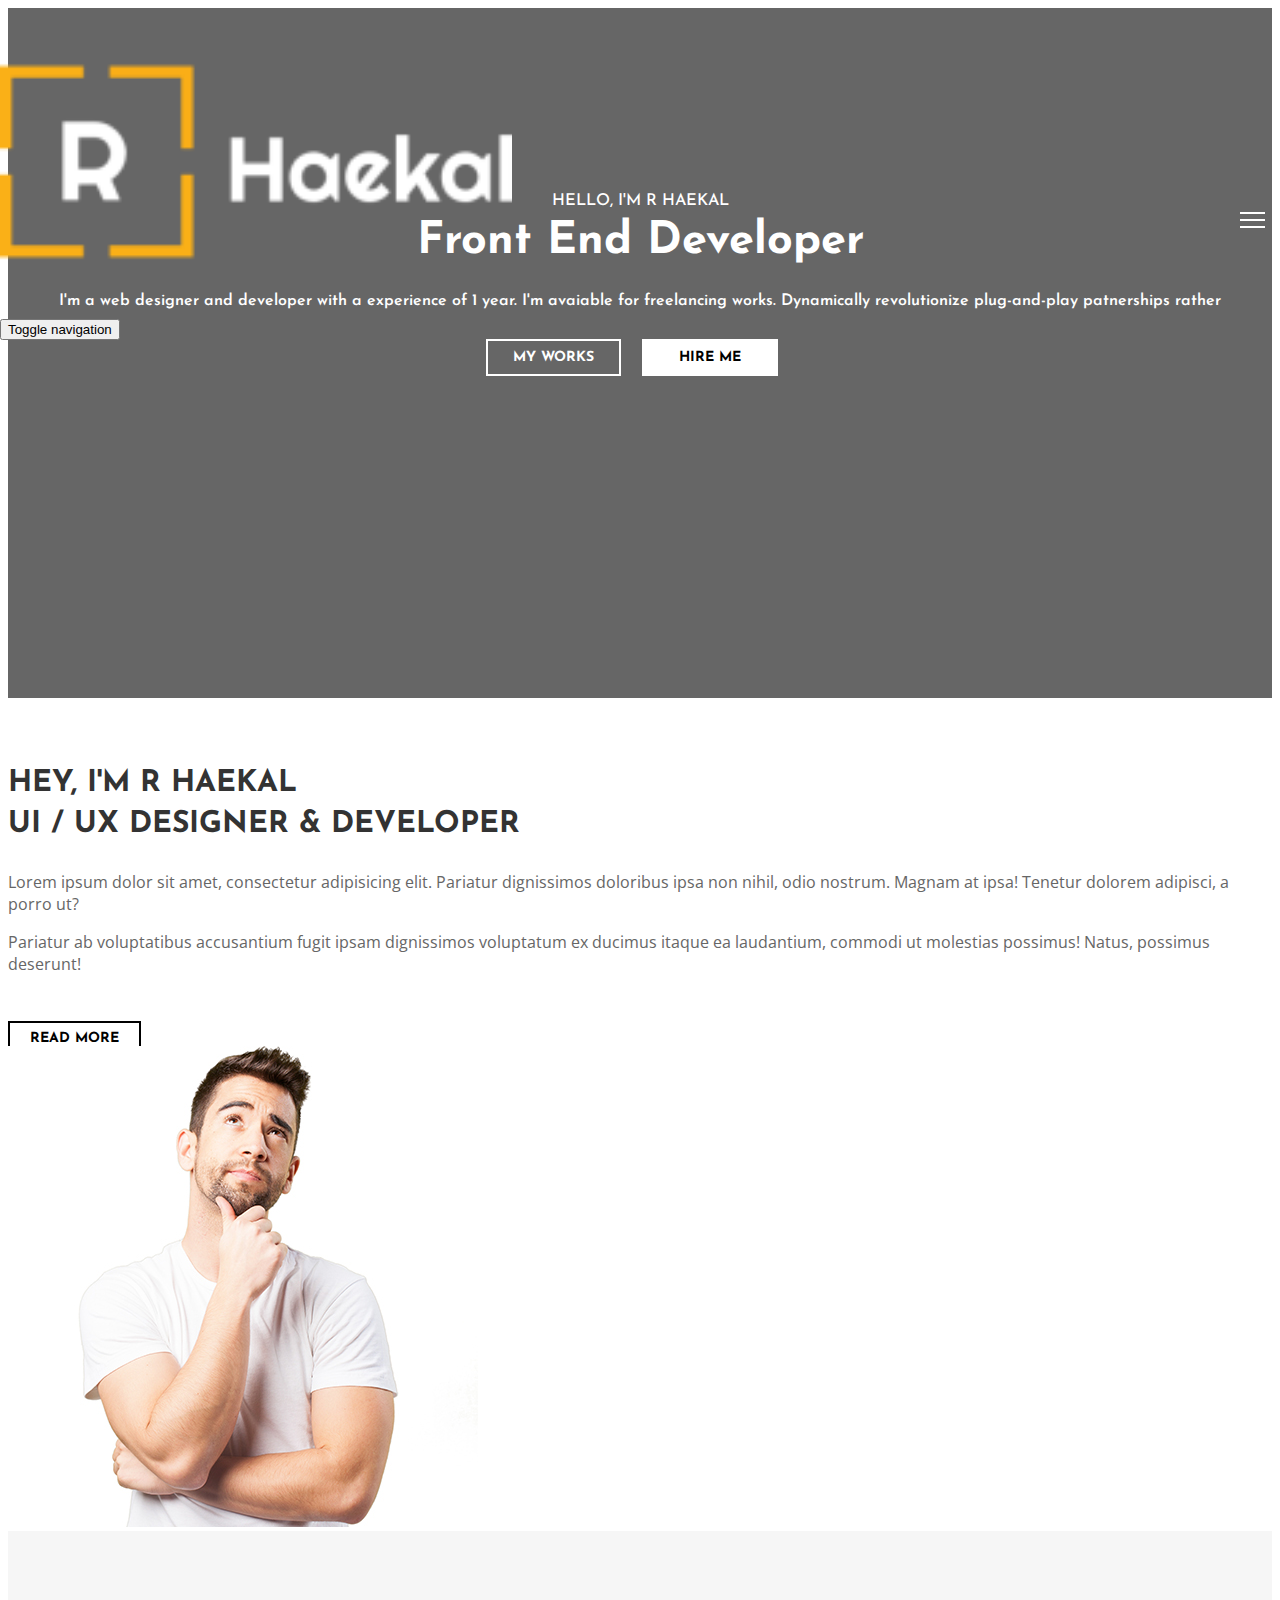
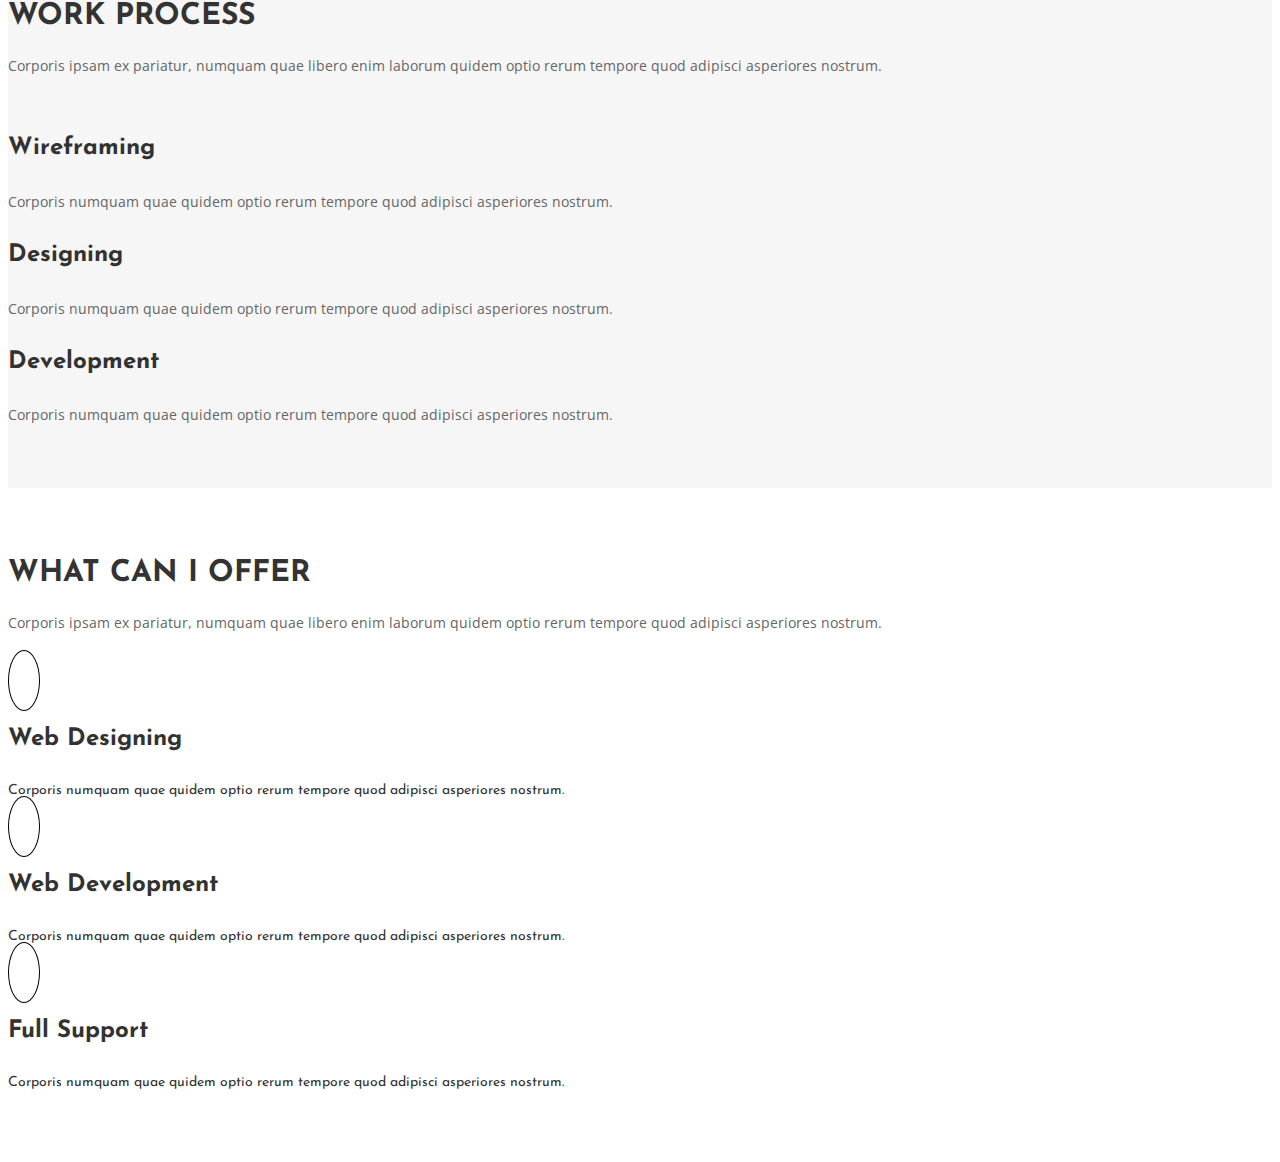
==== index.html @ 4b72dac5 "uploading file" ====
<!doctype html>
 <html lang="en">
     <head>
        <meta charset="utf-8">
        <meta http-equiv="X-UA-Compatible" content="IE=edge">
        <meta name="viewport" content="width=device-width, initial-scale=1">
        <title>UX Personal Portofolio | Ekal Template theme by Bootstrap</title>
        <link rel="shortcut icon" href="assets/img/logo_tab.png">
        <link rel="stylesheet" href="assets/css/bootstrap.min.css">
        <link rel="stylesheet" href="assets/css/font-awesome.min.css">
        <link rel="stylesheet" href="assets/css/lightbox.css">
        <link rel="stylesheet" href="assets/css/owl.carousel.css">
        <link rel="stylesheet" href="assets/css/owl.theme.css">
        <link rel="stylesheet" href="assets/css/animate.css">
        <link rel="stylesheet" href="assets/css/styles.css">
        <link rel="stylesheet" href="assets/css/responsive.css">
        
        <link href="https://fonts.googleapis.com/css?family=Josefin+Sans:100,300,400,600,700|Open+Sans:300,400,600,700,800" rel="stylesheet">
     </head>
     <body>
        <header id="home" class="site-header">
            <div class="header-top-area">
                <div class="container">
                    <div class="row">
                        <div class="col-sm-3">
                            <div class="nav-logo-wrap">
                                <a href="#banner" class="logo smoth-scroll">
                                <img id="logo-dark" src="assets/img/logo.png" class="wow pulse infinite" data-wow-delay="0.1s" data-wow-duration="2.3s" >
                                <img id="logo-white" src="assets/img/logo_white.png">
                                </a>
                            </div>
                        </div>
                        <div class="col-sm-9">
                            <div class="mainmenu">
                                <div class="navbar navbar-nobg">
                                    <div class="navbar-header">
                                        <button type="button" class="navbar-toggle" data-toggle="collapse" data-target=".navbar-collapse">
                                            <span class="sr-only">Toggle navigation</span>
                                            <span class="icon-bar"></span>
                                            <span class="icon-bar"></span>
                                            <span class="icon-bar"></span>
                                        </button>
                                    </div>
                                    <div class="nav-toggle hidden-xs">
                                        <button class="toggle-btn">
                                            <span class="icon-bar"></span>
                                            <span class="icon-bar"></span>
                                            <span class="icon-bar"></span>
                                        </button>
                                    </div>
                                    <div class="navbar-collapse collapse">
                                        <ul class="nav navbar-nav navbar-right">
                                            <li class="active"><a class="smoth-scroll" href="index.html">Home</a></li>
                                            <li><a class="smoth-scroll" href="about.html">About</a></li>
                                            <li><a class="smoth-scroll" href="work.html">Work</a></li>
                                            <li><a class="smoth-scroll" href="blog.html">Blog</a></li>
                                            <li><a class="smoth-scroll" href="contact.html">Contact</a></li>
                                        </ul>
                                    </div>
                                </div>
                            </div>
                        </div>
                    </div>
                </div>
            </div>
        </header>
        
        <section id="banner" class="banner">
            <div class="container">
                <div class="main_banner_area col-md-6 col-md-offset-3 text-center">
                    <h3>Hello, i'm R Haekal</h3>
                    <h1>Front End Developer</h1>
                    <p>I'm a web designer and developer with a experience of 1 year. I'm avaiable for freelancing works. Dynamically revolutionize plug-and-play patnerships rather</p>
                    <ul>
                        <li><a class="btn-transparent">My Works</a></li>
                        <li><a class="btn-white">Hire Me</a></li>
                    </ul>
                </div>
            </div>
        </section>
        
        <section class="intro">
            <div class="container">
                <div class="main_intro_area col-md-10 col-md-offset-1 text-left">
                    <div class="intro_col col-md-7 col-sm-7">
                        <h2>Hey, I'm R haekal</h2>
                        <h2>UI / UX Designer &amp; Developer</h2>
                        <p>Lorem ipsum dolor sit amet, consectetur adipisicing elit. Pariatur dignissimos doloribus ipsa non nihil, odio nostrum. Magnam at ipsa! Tenetur dolorem adipisci, a porro ut?</p>
                        <p>Pariatur ab voluptatibus accusantium fugit ipsam dignissimos voluptatum ex ducimus itaque ea laudantium, commodi ut molestias possimus! Natus, possimus deserunt!</p>
                        <a class="btn-black">Read More</a>
                    </div>
                    <div class="img_col col-md-5 col-sm-5">
                        <img class="img-responsive" src="assets/img/about.jpg">
                    </div>
                </div>
            </div>
        </section>
        
        <div class="service">
            <section>
                <div class="container">
                    <div class="head_col col-md-6 col-md-offset-3 text-center">
                        <h2>Work Process</h2>
                        <p>Corporis ipsam ex pariatur, numquam quae libero enim laborum quidem optio rerum tempore quod adipisci asperiores nostrum.</p>
                    </div>
                    <div class="main_service_area col-md-10 col-md-offset-1 text-center">
                        <div class="col-md-4">
                            <h4>Wireframing</h4>
                            <p>Corporis numquam quae quidem optio rerum tempore quod adipisci asperiores nostrum.</p>
                        </div>
                        <div class="col-md-4">
                            <h4>Designing</h4>
                            <p>Corporis numquam quae quidem optio rerum tempore quod adipisci asperiores nostrum.</p>
                        </div>
                        <div class="col-md-4">
                            <h4>Development</h4>
                            <p>Corporis numquam quae quidem optio rerum tempore quod adipisci asperiores nostrum.</p>
                        </div>
                    </div>
                </div>
            </section>
        </div>
        
        <section class="offer">
            <div class="container">
                <div class="head_col col-md-6 col-md-offset-3 text-center">
                    <h2>What can i offer</h2>
                    <p>Corporis ipsam ex pariatur, numquam quae libero enim laborum quidem optio rerum tempore quod adipisci asperiores nostrum.</p>
                </div>
                <div class="main_offer_area col-md-10 col-md-offset-1 text-center">
                    <div class="col-md-4">
                            <i class="fa fa-edit"></i>
                            <h4>Web Designing</h4>
                            <p>Corporis numquam quae quidem optio rerum tempore quod adipisci asperiores nostrum.</p>
                        </div>
                        <div class="col-md-4">
                            <i class="fa fa-laptop"></i>
                            <h4>Web Development</h4>
                            <p>Corporis numquam quae quidem optio rerum tempore quod adipisci asperiores nostrum.</p>
                        </div>
                        <div class="col-md-4">
                            <i class="fa fa-life-saver"></i>
                            <h4>Full Support</h4>
                            <p>Corporis numquam quae quidem optio rerum tempore quod adipisci asperiores nostrum.</p>
                        </div>
                </div>
            </div>
        </section>
        
         
         
         <script src="assets/js/jquery.min.js"></script>
         <script src="assets/js/bootstrap.min.js"></script>
         <script src="assets/js/owl.carousel.min.js"></script>
         <script src="assets/js/mixitup.min.js"></script>
         <script src="assets/js/lightbox.js"></script>
         <script src="assets/js/wow.js"></script>
         <script src="assets/js/main.js"></script>
     </body>
 </html>
---- assets/css/styles.css ----
/*====================
    Custom body & btn
====================*/
html,
body{
    font-family: 'Josefin Sans','Open Sans',sans-serif;
    font-weight: 400;
    font-size: 14px;
    background-color: #ffffff;
    color: #323232;
}
section { padding: 70px 0px 50px}
img {
    -webkit-user-select: none;
    -moz-user-select: none;
    -ms-user-select: none;
    user-select: none;
    -webkit-user-drag: none;
    user-drag: none;
    max-width: 100%;
}
a,
a:hover,
a:active,
a:focus {
    text-decoration: none;
    outline: none;
}
a,
button {
    -webkit-transition: all 0.2s ease-in-out
    -o-transition: all 0.2s ease-in-out
    transition: all 0.2s ease-in-out;
}
ul,
ol {
    list-style: none;
    padding: 0;
}

h2 {
    font-weight: 800;
    font-size: 30px;
    color: #333;
    margin: 0;
    padding-bottom: 10px;
    text-transform: uppercase;
}
h4 {
    font-weight: 800;
    font-size: 24px;
}
.head_col p {
    font-family: 'Open Sans',sans-serif;
    font-size: 14px;
    color: #666;
}

.btn-transparent {
    border: 2px solid #fff;
    font-weight: 700;
    font-size: 14px;
    background-color: transparent;
	color: #fff;
    padding: 9px 25px;
    text-transform: uppercase;
}
.btn-transparent:hover {
	background-color: #fff;
    color: #000;
    transition: all 0.8s ease 0s;
}
.btn-white {
	border: 2px solid #fff;
    font-weight: 700;
    font-size: 14px;
    background-color: #fff;
    color: #000;
    padding: 9px 35px;
    text-transform: uppercase;
}
.btn-white:hover {
    background-color: transparent;
    color: #fff;
    transition: all 0.8s ease 0s;
}
.btn-black {
    border: 2px solid #000;
    font-weight: 700;
    font-size: 14px;
    background-color: transparent;
	color: #000;
    padding: 8px 20px;
    text-transform: uppercase;
}
.btn-black:hover {
    color: #fff;
    background-color: #000;
    transition: all 0.8s ease 0s;
}


/*====================
    Custom Navbar
====================*/
.header-top-area {
    position: fixed;
    left: 0;
    top: 0;
    width: 100%;
    z-index: 999;
    -webkit-transition: all 0.4s ease-out;
    transition: all 0.4s ease-out;
    z-index: 999999;
}
.nav-logo-wrap .logo img {
    padding-top: 8px;
	width: 40%;
}
.site-header #logo-dark,
.nav-logo-wrap .logo:after,
.nav-logo-wrap .logo:before {
	display: none
}
.main-nav.transparent #logo-white {
    display: block;
}
.logo {
    padding-top: 8px;
    -webkit-transition: all 0.3s ease-out;
    transition: all 0.3s ease-out;
}
.nav-toggle {
    position: absolute;
    right: 15px;
    top: 50%;
    -webkit-transform: translateY(-50%);
    transform: translateY(-50%);
}
.toggle-btn {
    background-color: transparent;
    border: 0 none;
    padding: 0;
    outline: none;
}
.toggle-btn .icon-bar {
    background-color: #fff;
    display: block;
    height: 2px;
    margin-bottom: 5px;
    width: 25px;
    position: relative;
    -webkit-transition: all 0.3s ease-in-out 0s;
    transition: all 0.3s ease-in-out 0s;
}
.toggle-btn.active .icon-bar:nth-child(2) {
    opacity: 0;
    -ms-filter: "progid:DXImageTransform.Microsoft.Alpha(Opacity=0)";
    visibility: hidden;
}
.toggle-btn.active .icon-bar:nth-child(1) {
    top: 9px;
    -webkit-transform: rotate(45deg);
    transform: rotate(45deg);
}
.toggle-btn.active .icon-bar:nth-child(3) {
    top: -5px;
    -webkit-transform: rotate(-45deg);
    transform: rotate(-45deg);
}
.toggle-btn .icon-bar:last-child {
    margin-bottom: 0;
}
.nav-toggle + .navbar-collapse {
    margin-right: 43px;
}
.site-header .navbar-collapse {
    opacity: 0;
    -ms-filter: "progid:DXImageTransform.Microsoft.Alpha(Opacity=0)";
    visibility: hidden;
    -webkit-transition: all 0.2s ease-in-out 0s;
    transition: all 0.2s ease-in-out 0s;
}
.site-header.active .navbar-collapse {
    opacity: 1;
    -ms-filter: "progid:DXImageTransform.Microsoft.Alpha(Opacity=100)";
    visibility: visible;
}
.mainmenu .navbar-nav li a {
    color: #fff;
    font-size: 14px;
    letter-spacing: 1px;
    padding: 30px 15px;
    -webkit-transition: .3s;
    transition: .3s;
    font-weight: 600;
}
.mainmenu .navbar-nav li a:hover {
    background: none;
    color: #000;
    -webkit-transition: all 0.3s ease-out;
    transition: all 0.3s ease-out;
}
.nav li a:focus,
.nav li a:hover {
    background: none;
    color: #000;
    -webkit-transition: all 0.3s ease-out;
    transition: all 0.3s ease-out;
}
.navbar {
    margin: 0;
}
.menu-bg {
    -webkit-transition: all 0.3s ease-out;
    transition: all 0.3s ease-out;
    background: #fff;
    box-shadow: 0px 7px 15px rgba(0, 0, 0, 0.28);
}
.menu-bg .logo {
    padding-top: 18px;
    -webkit-transition: all 0.3s ease-out;
    transition: all 0.3s ease-out;
}
.menu-bg .mainmenu .navbar-nav li a {
    color: #000;
    padding: 20px 15px;
    -webkit-transition: .3s;
    transition: .3s;
}
.menu-bg .mainmenu .navbar-nav li a:hover {
    color: #000;
    text-decoration: line-through;
}

/*===================
    Home
===================*/
.banner{
	position: relative;
	width: 100%;
	height: 570px;
	background-image: url('../img/bg_banner.jpeg');
    background-position: center center;
	-webkit-background-size: cover;
	-moz-background-size: cover;
	-o-background-size: cover;
	background-size: cover;
}
.banner:after {
	content: "";
	position: absolute;
	width: 100%;
	height: 100%;
    background: #000;
	top: 0;
	left: 0;
	z-index: 99;
	opacity: 0.60;
	filter: alpha(Opacity=90);
}
.main_banner_area {
    position: relative;
    top: 115px;
	text-align: center;
    z-index: 9999;
    color: #fff;
}
.main_banner_area h3,
.main_banner_area h1{
    margin: 0;
}
.main_banner_area h3 {
    font-weight: 500;
    padding-bottom: 10px;
    text-transform: uppercase;
}
.main_banner_area h1 {
    font-weight: 800;
    font-size: 45px;
    padding-bottom: 13px;
}
.main_banner_area p {
    font-weight: 600;
    font-size: 16px;
    padding-bottom: 15px;
}
.main_banner_area ul {
    padding-top: 10px;
}
.main_banner_area ul li {
    display: inline-block;
    padding-right: 17px;
}

/*===================
    Intro
===================*/
section.intro {
    padding-bottom: 0px;
}
.intro_col {
	padding-right: 0px;
}
.intro_col h2:nth-child(2) {
    padding-bottom: 15px;
}
.intro_col p {
    font-family: 'Open Sans',sans-serif;
    font-size: 16px;
    color: #666;
}
.intro_col p:nth-child(4) {
    padding-bottom: 40px;
}

/*===================
    Service
===================*/
.service {
	background-color: #f6f6f6;
    color: #323232;
}
.service p {
    font-family: 'Open Sans',sans-serif;
    font-size: 14px;
    color: #666;
}
.main_service_area {
	padding-top: 15px;
}

/*===================
    Offer
===================*/
.main_offer_area {
    padding-top: 20px;
}
.main_offer_area i {
    border: 1px solid #000;
    border-radius: 50%;
    font-size: 29px;
    padding: 15px;
}
---- assets/css/responsive.css ----
/* Navigation Bar*/
@media only screen and (min-width: 767px) and (max-width: 991px) {
    .mainmenu .navbar-nav li a {
        padding: 30px 11px;
        font-size: 12px;
    }
    .menu-bg .mainmenu .navbar-nav li a {
        padding: 20px 11px;
        font-size: 12px;
    }
    .nav-logo-wrap .logo img {
	    width: 70%;
        
    }
}
@media only screen and (max-width: 767px) {
    .site-header .navbar-collapse {
        opacity: 1;
        visibility: visible;
    }
    .navbar-toggle .icon-bar {
        background: #FFCB2F;
    }
    .menu-bg .navbar-toggle .icon-bar {
        background: #FFCB2F;
    }
    .navbar-toggle {
        margin-right: 0px;
        margin-top: -30px;
    }
    .navbar {
        min-height: 0px;
    }
    .mainmenu .navbar-nav li a {
        padding: 11px 15px;
    }
    .mainmenu .navbar-nav li a:hover {
        color: #FFCB2F;
    }
    .menu-bg .mainmenu .navbar-nav li a:hover {
        color: #FFCB2F;
    }
    .menu-bg .mainmenu .navbar-nav li a {
        padding: 11px 15px;
    }
    .navbar-fixed-bottom .navbar-collapse,
    .navbar-fixed-top .navbar-collapse {
        max-height: 420px;
    }
    .navbar-toggle {
        margin-top: -53px;
    }
    .navbar-collapse {
        background: rgba(0, 0, 0, .9);
    }
    .menu-bg .navbar-collapse {
        background: rgba(0, 0, 0, .9);
    }
}
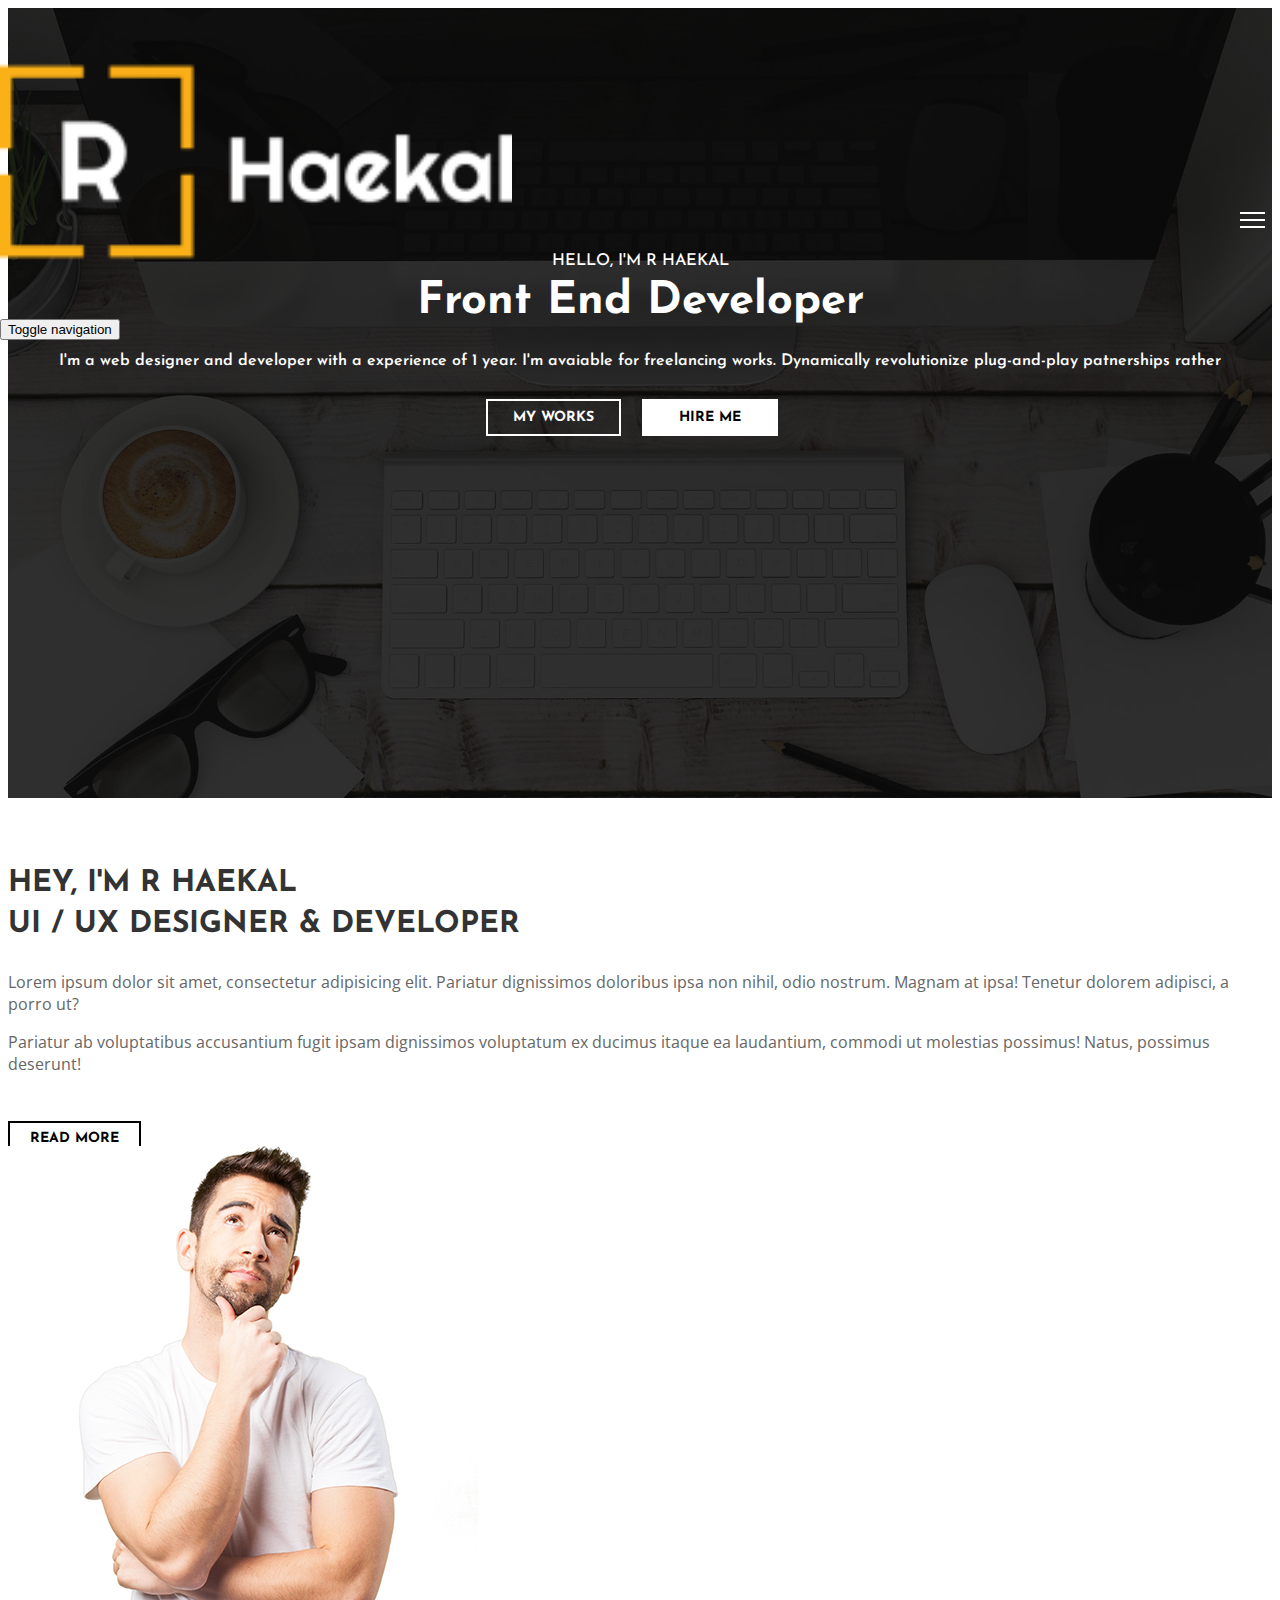
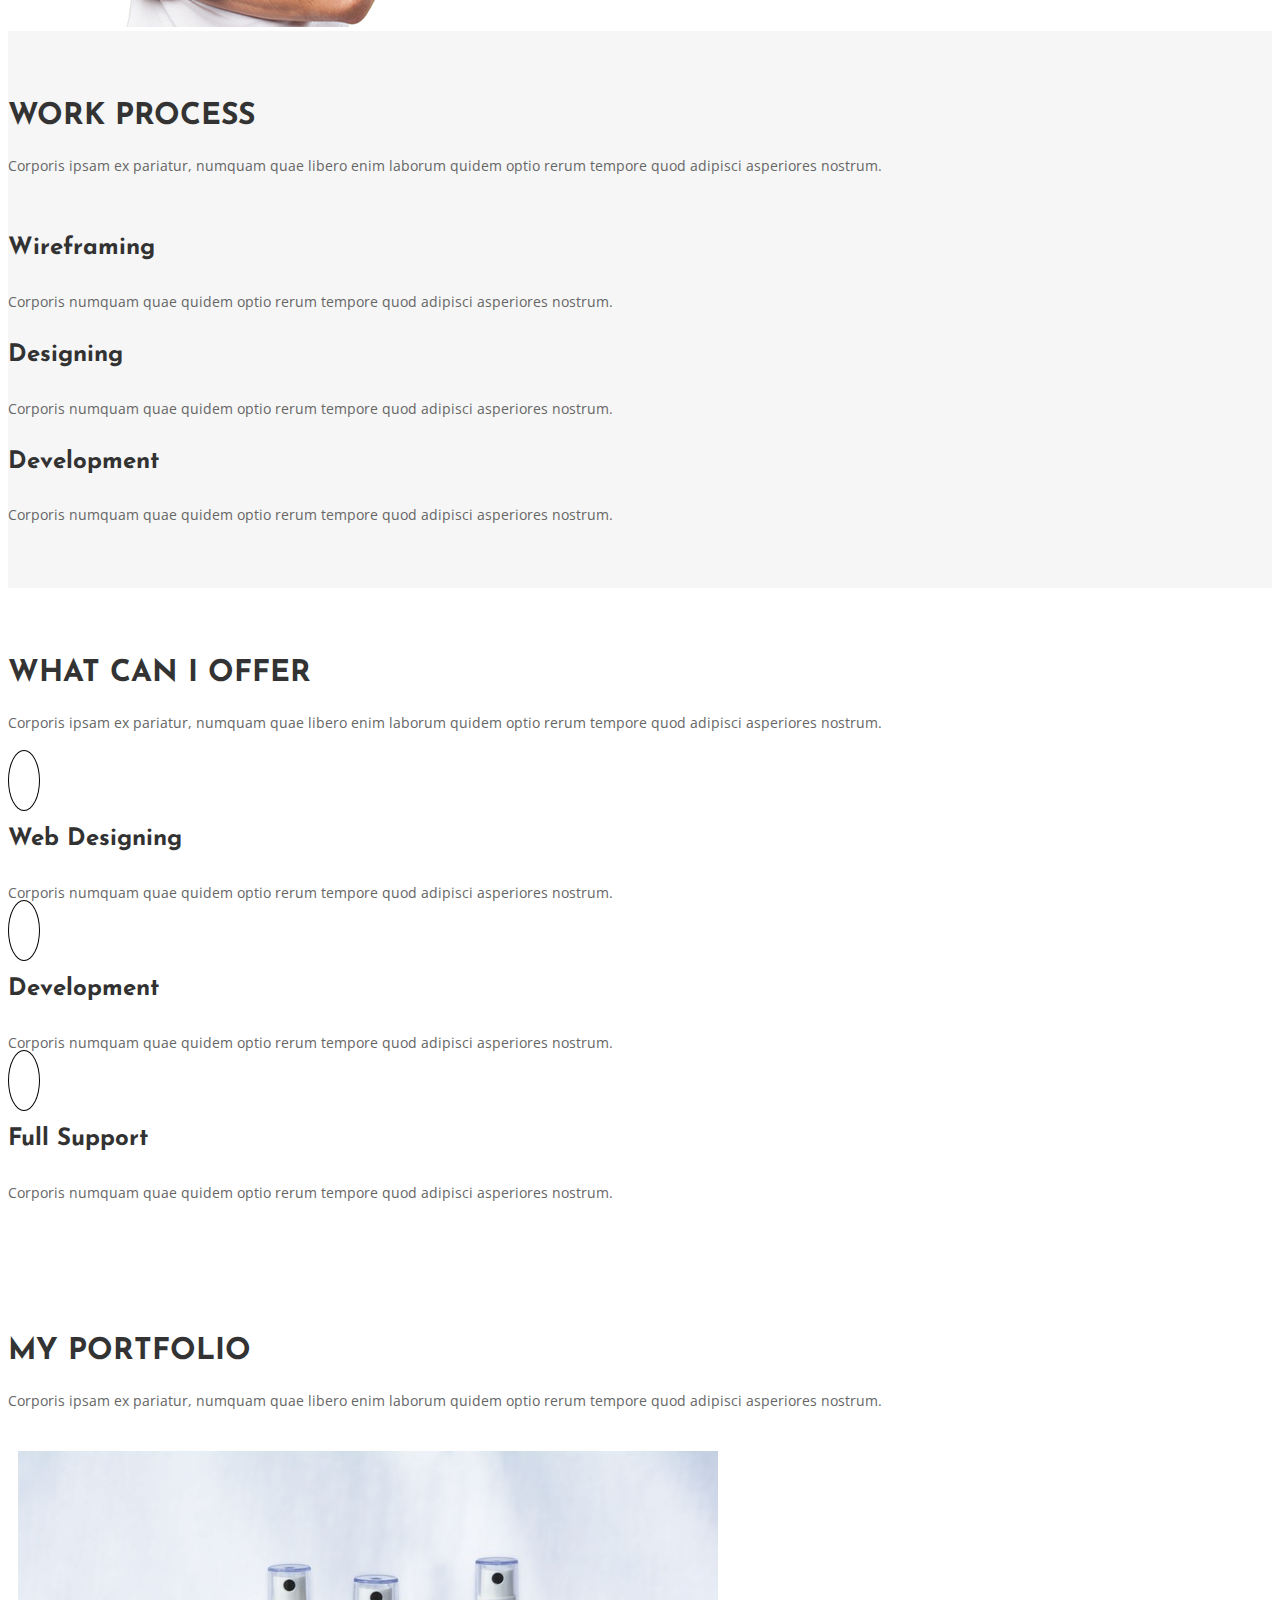
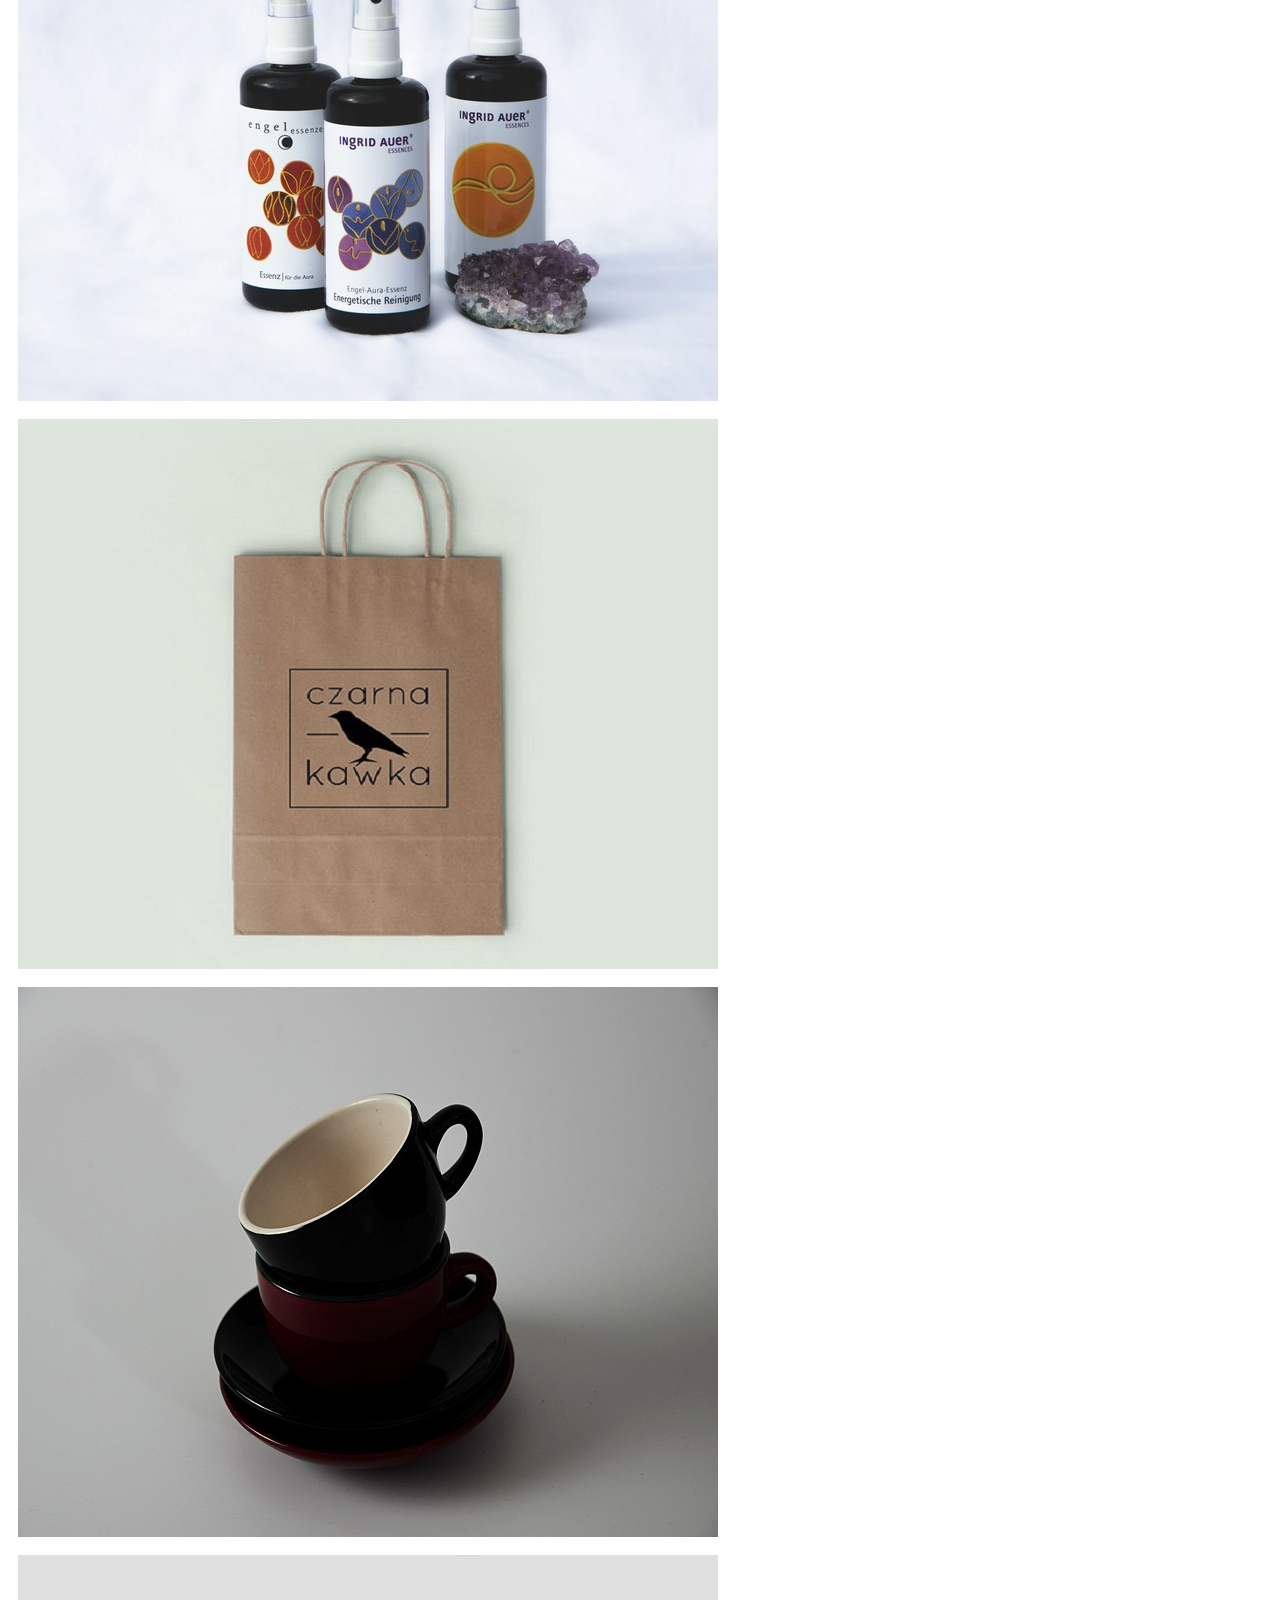
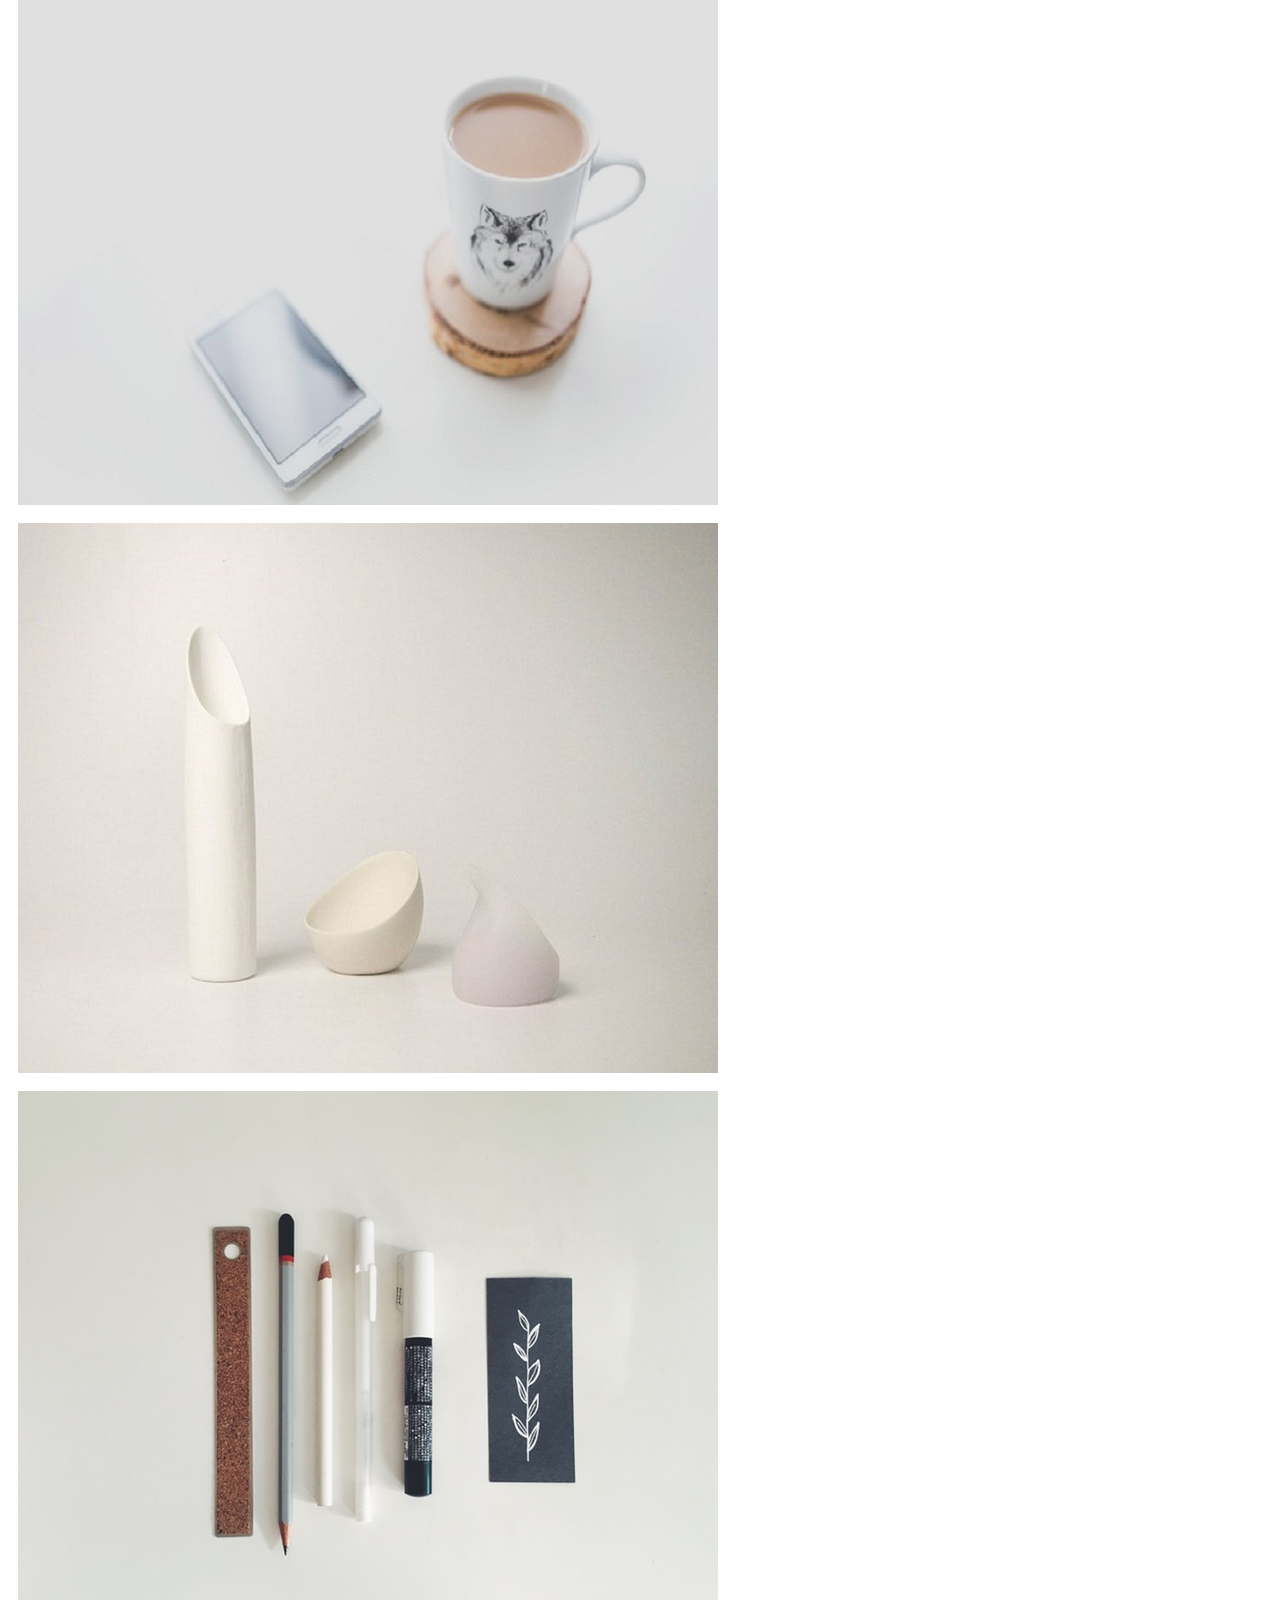
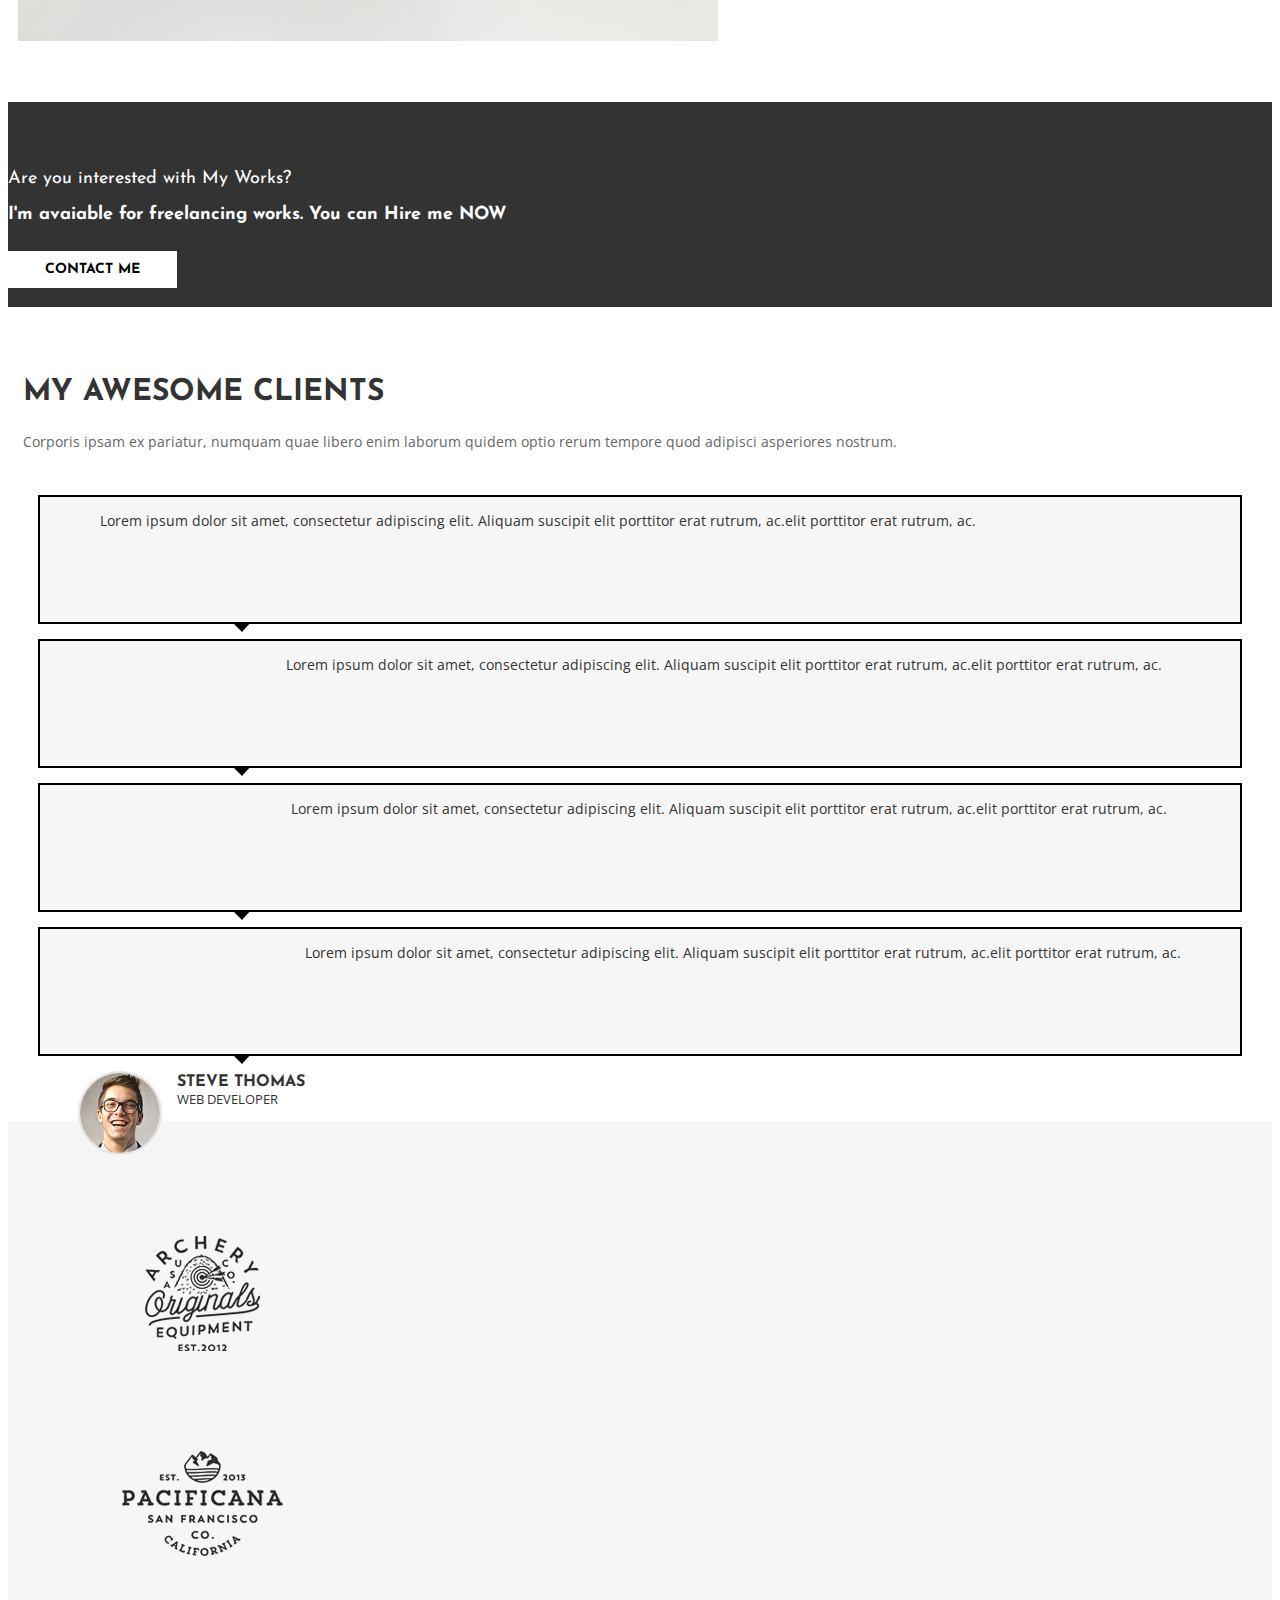
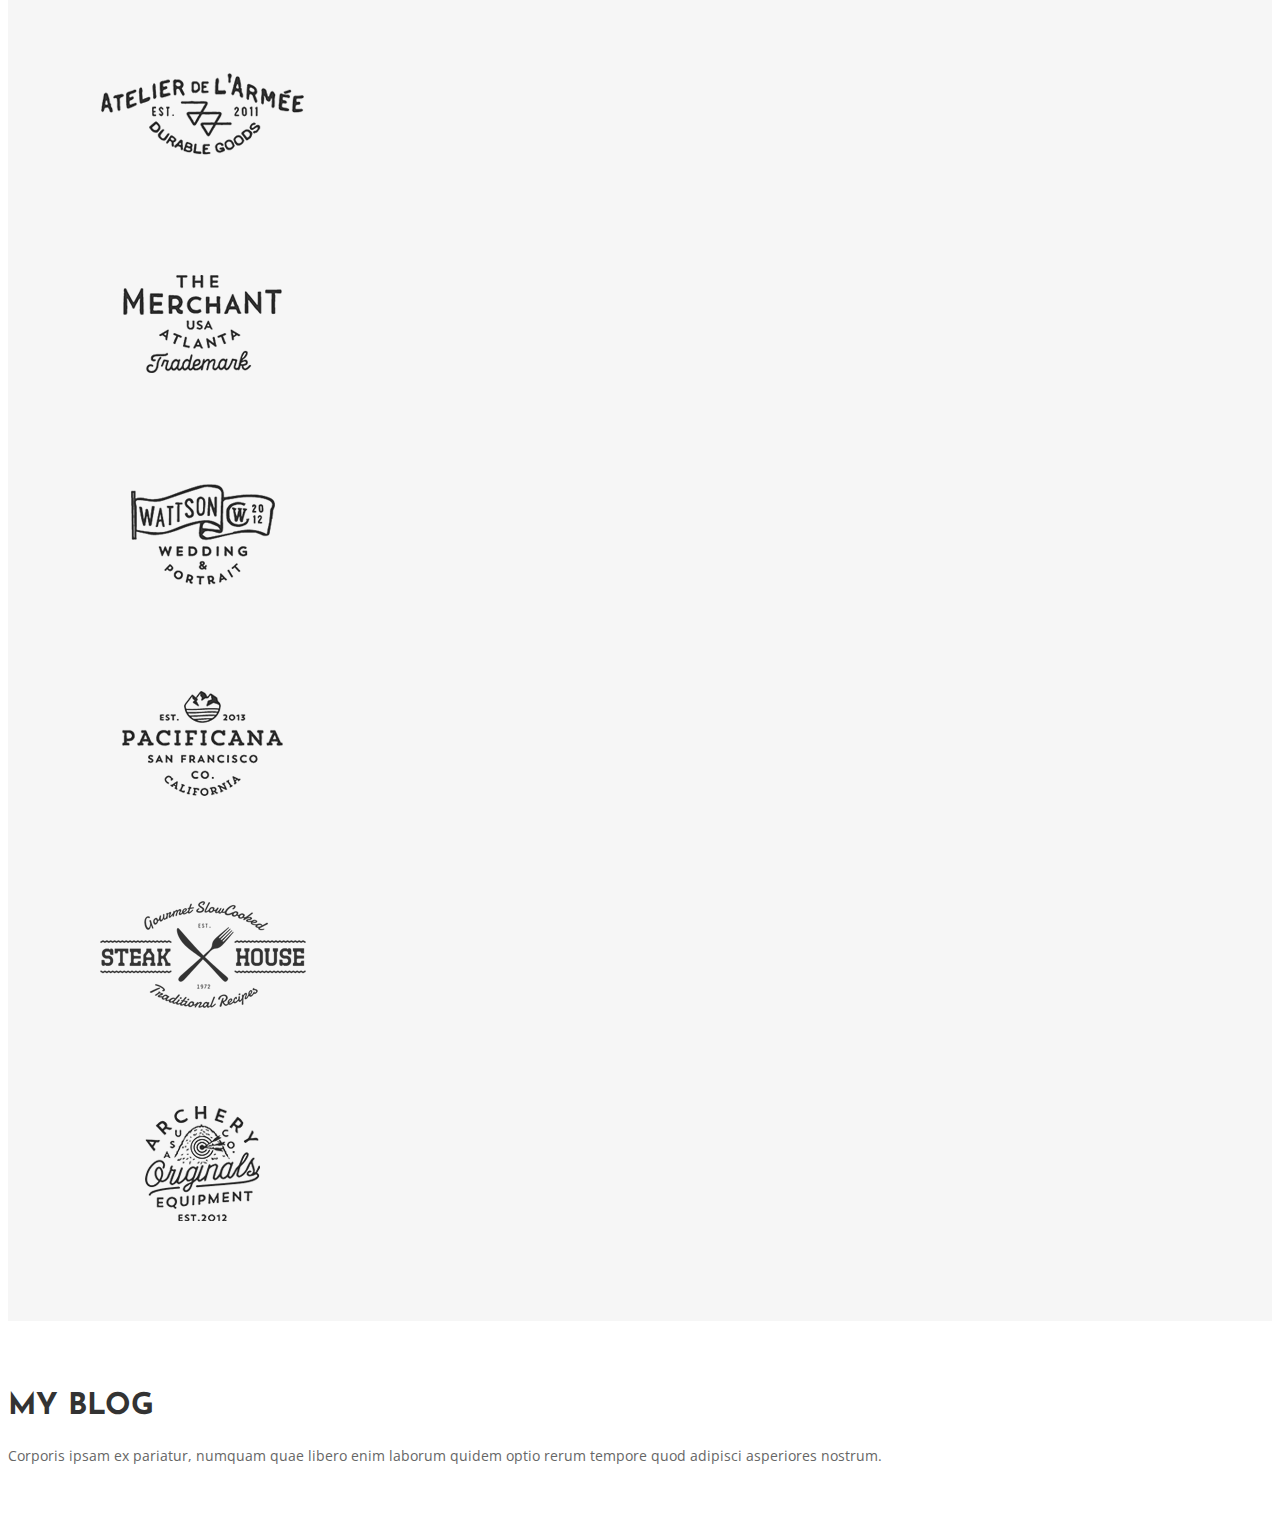
==== commit ffe6fc9d: "create new section blog" ====
--- a/index.html
+++ b/index.html
@@ -12,6 +12,7 @@
         <link rel="stylesheet" href="assets/css/owl.carousel.css">
         <link rel="stylesheet" href="assets/css/owl.theme.css">
         <link rel="stylesheet" href="assets/css/animate.css">
+        <link rel="stylesheet" href="assets/css/imagehover.min.css">
         <link rel="stylesheet" href="assets/css/styles.css">
         <link rel="stylesheet" href="assets/css/responsive.css">
         
@@ -67,7 +68,7 @@
         
         <section id="banner" class="banner">
             <div class="container">
-                <div class="main_banner_area col-md-6 col-md-offset-3 text-center">
+                <div class="main_banner_area col-md-8 col-md-offset-2 text-center">
                     <h3>Hello, i'm R Haekal</h3>
                     <h1>Front End Developer</h1>
                     <p>I'm a web designer and developer with a experience of 1 year. I'm avaiable for freelancing works. Dynamically revolutionize plug-and-play patnerships rather</p>
@@ -135,7 +136,7 @@
                         </div>
                         <div class="col-md-4">
                             <i class="fa fa-laptop"></i>
-                            <h4>Web Development</h4>
+                            <h4>Development</h4>
                             <p>Corporis numquam quae quidem optio rerum tempore quod adipisci asperiores nostrum.</p>
                         </div>
                         <div class="col-md-4">
@@ -143,6 +144,230 @@
                             <h4>Full Support</h4>
                             <p>Corporis numquam quae quidem optio rerum tempore quod adipisci asperiores nostrum.</p>
                         </div>
+                </div>
+            </div>
+        </section>
+        
+        <section class="work">
+            <div class="container">
+                <div class="head_col col-md-6 col-md-offset-3 text-center">
+                    <h2>My Portfolio</h2>
+                    <p>Corporis ipsam ex pariatur, numquam quae libero enim laborum quidem optio rerum tempore quod adipisci asperiores nostrum.</p>
+                </div>
+                <div class="main_work_area">
+                    <div class="col-md-10 col-md-offset-1">
+                        <div class="row">
+                            <div class="work_col col-md-4 col-sm-6 col-xs-12">
+                                <figure class="imghvr-shutter-out-diag-1">
+                                    <img src="assets/img/portfolio/img1.jpg" alt="example-image">
+                                    <figcaption class="text-center">
+                                        <h3>Branding</h3>
+                                        <p>Title Brands</p>
+                                        <a class="btn-transparent" href="assets/img/portfolio/img1.jpg" data-lightbox="image-1"><i class="fa fa-search"></i></a>
+                                        <a class="btn-white" href=""><i class="fa fa-link"></i></a>
+                                    </figcaption>
+                                </figure>
+                            </div>
+                            <div class="work_col col-md-4 col-sm-6 col-xs-12">
+                                <figure class="imghvr-shutter-out-diag-1">
+                                    <img src="assets/img/portfolio/img2.jpg" alt="example-image">
+                                    <figcaption class="text-center">
+                                        <h3>Branding</h3>
+                                        <p>Title Brands</p>
+                                        <a class="btn-transparent" href="assets/img/portfolio/img2.jpg" data-lightbox="image-2"><i class="fa fa-search"></i></a>
+                                        <a class="btn-white" href=""><i class="fa fa-link"></i></a>
+                                    </figcaption>
+                                </figure>
+                            </div>
+                            <div class="work_col col-md-4 col-sm-6 col-xs-12">
+                                <figure class="imghvr-shutter-out-diag-1">
+                                    <img src="assets/img/portfolio/img3.jpg" alt="example-image">
+                                    <figcaption class="text-center">
+                                        <h3>Branding</h3>
+                                        <p>Title Brands</p>
+                                        <a class="btn-transparent" href="assets/img/portfolio/img3.jpg" data-lightbox="image-3"><i class="fa fa-search"></i></a>
+                                        <a class="btn-white" href=""><i class="fa fa-link"></i></a>
+                                    </figcaption>
+                                </figure>
+                            </div>
+                            <div class="work_col col-md-4 col-sm-6 col-xs-12">
+                                <figure class="imghvr-shutter-out-diag-1">
+                                    <img src="assets/img/portfolio/img4.jpg" alt="example-image">
+                                    <figcaption class="text-center">
+                                        <h3>Branding</h3>
+                                        <p>Title Brands</p>
+                                        <a class="btn-transparent" href="assets/img/portfolio/img4.jpg" data-lightbox="image-4"><i class="fa fa-search"></i></a>
+                                        <a class="btn-white" href=""><i class="fa fa-link"></i></a>
+                                    </figcaption>
+                                </figure>
+                            </div>
+                            <div class="work_col col-md-4 col-sm-6 col-xs-12">
+                                <figure class="imghvr-shutter-out-diag-1">
+                                    <img src="assets/img/portfolio/img5.jpg" alt="example-image">
+                                    <figcaption class="text-center">
+                                        <h3>Branding</h3>
+                                        <p>Title Brands</p>
+                                        <a class="btn-transparent" href="assets/img/portfolio/img5.jpg" data-lightbox="image-5"><i class="fa fa-search"></i></a>
+                                        <a class="btn-white" href=""><i class="fa fa-link"></i></a>
+                                    </figcaption>
+                                </figure>
+                            </div>
+                            <div class="work_col col-md-4 col-sm-6 col-xs-12">
+                                <figure class="imghvr-shutter-out-diag-1">
+                                    <img src="assets/img/portfolio/img6.jpg" alt="example-image">
+                                    <figcaption class="text-center">
+                                        <h3>Branding</h3>
+                                        <p>Title Brands</p>
+                                        <a class="btn-transparent" href="assets/img/portfolio/img6.jpg" data-lightbox="image-6"><i class="fa fa-search"></i></a>
+                                        <a class="btn-white" href=""><i class="fa fa-link"></i></a>
+                                    </figcaption>
+                                </figure>
+                            </div>
+                        </div>
+                    </div>
+                </div>
+            </div>
+        </section>
+        
+        <div class="label_link_contact">
+            <section>
+                <div class="container">
+                    <div class="col-md-11 col-md-offset-1 col-xs-12">
+                        <div class="label_desc col-md-8 col-sm-7 col-xs-12 text-left">
+                            <p>Are you interested with My Works?</p>
+                            <p>I'm avaiable for freelancing works. You can Hire me NOW</p>
+                        </div>
+                        <div class="label_link col-md-3 col-sm-4 col-xs-12 text-right">
+                            <a class="btn-white" href="contact.html">Contact Me</a>
+                        </div>
+                    </div>
+                </div>
+            </section>
+        </div>
+        
+        <section class="testimonial">
+            <div class="container">
+                <div class="head_col col-md-6 col-md-offset-3 text-center">
+                    <h2>My Awesome Clients</h2>
+                    <p>Corporis ipsam ex pariatur, numquam quae libero enim laborum quidem optio rerum tempore quod adipisci asperiores nostrum.</p>
+                </div>
+                <div class="container">
+                    <div class="col-md-10 col-md-offset-1" style="padding-top:30px">
+                        <div id="testimonial-slider" class="owl-carousel">
+                            <div class="testimonial">
+                                <div class="content">
+                                    <i class="fa fa-quote-left"></i>
+                                    <p class="description">
+                                        Lorem ipsum dolor sit amet, consectetur adipiscing elit. Aliquam suscipit elit porttitor erat rutrum, ac.elit porttitor erat rutrum, ac.
+                                    </p>
+                                </div>
+                                <div class="testimonial-pic">
+                                    <img src="assets/img/people1.jpg" alt="">
+                                </div>
+                                <div class="testimonial-review">
+                                    <h3 class="testimonial-title">williamson</h3>
+                                    <span>web developer</span>
+                                </div>
+                            </div>
+
+                            <div class="testimonial">
+                                <div class="content">
+                                    <i class="fa fa-quote-left"></i>
+                                    <p class="description">
+                                        Lorem ipsum dolor sit amet, consectetur adipiscing elit. Aliquam suscipit elit porttitor erat rutrum, ac.elit porttitor erat rutrum, ac.
+                                    </p>
+                                </div>
+                                <div class="testimonial-pic">
+                                    <img src="assets/img/people2.jpg" alt="">
+                                </div>
+                                <div class="testimonial-review">
+                                    <h3 class="testimonial-title">miranda joy</h3>
+                                    <span>Web Designer</span>
+                                </div>
+                            </div>
+
+                            <div class="testimonial">
+                                <div class="content">
+                                    <i class="fa fa-quote-left"></i>
+                                    <p class="description">
+                                        Lorem ipsum dolor sit amet, consectetur adipiscing elit. Aliquam suscipit elit porttitor erat rutrum, ac.elit porttitor erat rutrum, ac.
+                                    </p>
+                                </div>
+                                <div class="testimonial-pic">
+                                    <img src="assets/img/people3.jpg" alt="">
+                                </div>
+                                <div class="testimonial-review">
+                                    <h3 class="testimonial-title">steve thomas</h3>
+                                    <span>web developer</span>
+                                </div>
+                            </div>
+
+                            <div class="testimonial">
+                                <div class="content">
+                                    <i class="fa fa-quote-left"></i>
+                                    <p class="description">
+                                        Lorem ipsum dolor sit amet, consectetur adipiscing elit. Aliquam suscipit elit porttitor erat rutrum, ac.elit porttitor erat rutrum, ac.
+                                    </p>
+                                </div>
+                                <div class="testimonial-pic">
+                                    <img src="assets/img/people1.jpg" alt="">
+                                </div>
+                                <div class="testimonial-review">
+                                    <h3 class="testimonial-title">steve thomas</h3>
+                                    <span>web developer</span>
+                                </div>
+                            </div>
+                        </div>
+                    </div>
+                </div>
+            </div>
+        </section>
+        
+        
+        <div class="label_client">
+            <section>
+            <div class="container">
+                <div class="row">
+                    <div id="client_slider" class="owl-carousel">
+                        <div class="testimonial">
+                            <img class="img-responsive" src="assets/img/client_logo_1.png" />
+                        </div>
+                        <div class="testimonial">
+                            <img class="img-responsive" src="assets/img/client_logo_2.png" />
+                        </div>
+                        <div class="testimonial">
+                            <img class="img-responsive" src="assets/img/client_logo_4.png" />
+                        </div>
+                        <div class="testimonial">
+                            <img class="img-responsive" src="assets/img/client_logo_3.png" />
+                        </div>
+                        <div class="testimonial">
+                            <img class="img-responsive" src="assets/img/client_logo_6.png" />
+                        </div>
+                        <div class="testimonial">
+                            <img class="img-responsive" src="assets/img/client_logo_2.png" />
+                        </div>
+                        <div class="testimonial">
+                            <img class="img-responsive" src="assets/img/client_logo_5.png" />
+                        </div>
+                        <div class="testimonial">
+                            <img class="img-responsive" src="assets/img/client_logo_1.png" />
+                        </div>
+                    </div>
+                </div>
+            </div>
+            </section>
+        </div>
+        
+        <section class="blog">
+            <div class="container">
+                <div class="head_col col-md-6 col-md-offset-3 text-center">
+                    <h2>My Blog</h2>
+                    <p>Corporis ipsam ex pariatur, numquam quae libero enim laborum quidem optio rerum tempore quod adipisci asperiores nostrum.</p>
+                </div>
+                
+                <div class="main_blog_area text-area">
+                    
                 </div>
             </div>
         </section>
--- a/assets/css/imagehover.min.css
+++ b/assets/css/imagehover.min.css
@@ -0,0 +1,11 @@
+@charset "UTF-8";
+/*!
+ * ImageHover.css - http://www.imagehover.io
+ * Version 1.0
+ * Author: Ciarán Walsh
+
+ * Made available under a MIT License:
+ * http://www.opensource.org/licenses/mit-license.php
+
+ */[class*=" imghvr-"],[class^=imghvr-]{position:relative;display:inline-block;margin:0;max-width:100%;background-color:#2266a5;color:#fff;overflow:hidden;-webkit-backface-visibility:hidden;backface-visibility:hidden;-moz-osx-font-smoothing:grayscale;-webkit-transform:translateZ(0);-moz-transform:translateZ(0);-ms-transform:translateZ(0);-o-transform:translateZ(0);transform:translateZ(0)}[class*=" imghvr-"]>img,[class^=imghvr-]>img{vertical-align:top;max-width:100%}[class*=" imghvr-"] figcaption,[class^=imghvr-] figcaption{background-color:#135796;padding:30px;position:absolute;top:0;bottom:0;left:0;right:0;color:#fff}[class*=" imghvr-"] figcaption h1,[class*=" imghvr-"] figcaption h2,[class*=" imghvr-"] figcaption h3,[class*=" imghvr-"] figcaption h4,[class*=" imghvr-"] figcaption h5,[class*=" imghvr-"] figcaption h6,[class^=imghvr-] figcaption h1,[class^=imghvr-] figcaption h2,[class^=imghvr-] figcaption h3,[class^=imghvr-] figcaption h4,[class^=imghvr-] figcaption h5,[class^=imghvr-] figcaption h6{color:#fff}[class*=" imghvr-"] a,[class^=imghvr-] a{position:absolute;top:0;bottom:0;left:0;right:0;z-index:1}[class*=" imghvr-"],[class*=" imghvr-"] *,[class*=" imghvr-"]:after,[class*=" imghvr-"] :after,[class*=" imghvr-"]:before,[class*=" imghvr-"] :before,[class^=imghvr-],[class^=imghvr-] *,[class^=imghvr-]:after,[class^=imghvr-] :after,[class^=imghvr-]:before,[class^=imghvr-] :before{box-sizing:border-box;-webkit-transition:all 0.35s ease;-moz-transition:all 0.35s ease;transition:all 0.35s ease}[class*=" imghvr-fade"]:hover>img,[class*=" imghvr-fade"] figcaption,[class^=imghvr-fade]:hover>img,[class^=imghvr-fade] figcaption{opacity:0}[class*=" imghvr-fade"]:hover figcaption,[class^=imghvr-fade]:hover figcaption{opacity:1}[class*=" imghvr-fade"]:hover>img,[class*=" imghvr-fade"]:hover figcaption,[class^=imghvr-fade]:hover>img,[class^=imghvr-fade]:hover figcaption{-webkit-transform:translate(0);-moz-transform:translate(0);-ms-transform:translate(0);-o-transform:translate(0);transform:translate(0)}.imghvr-fade-in-up figcaption{-webkit-transform:translateY(15%);-moz-transform:translateY(15%);-ms-transform:translateY(15%);-o-transform:translateY(15%);transform:translateY(15%)}.imghvr-fade-in-down figcaption{-webkit-transform:translateY(-15%);-moz-transform:translateY(-15%);-ms-transform:translateY(-15%);-o-transform:translateY(-15%);transform:translateY(-15%)}.imghvr-fade-in-left figcaption{-webkit-transform:translate(-15%);-moz-transform:translate(-15%);-ms-transform:translate(-15%);-o-transform:translate(-15%);transform:translate(-15%)}.imghvr-fade-in-right figcaption{-webkit-transform:translate(15%);-moz-transform:translate(15%);-ms-transform:translate(15%);-o-transform:translate(15%);transform:translate(15%)}[class*=" imghvr-push-"]:hover figcaption,[class^=imghvr-push-]:hover figcaption{-webkit-transform:translate(0);-moz-transform:translate(0);-ms-transform:translate(0);-o-transform:translate(0);transform:translate(0)}.imghvr-push-up figcaption{-webkit-transform:translateY(100%);-moz-transform:translateY(100%);-ms-transform:translateY(100%);-o-transform:translateY(100%);transform:translateY(100%)}.imghvr-push-down figcaption,.imghvr-push-up:hover>img{-webkit-transform:translateY(-100%);-moz-transform:translateY(-100%);-ms-transform:translateY(-100%);-o-transform:translateY(-100%);transform:translateY(-100%)}.imghvr-push-down:hover>img{-webkit-transform:translateY(100%);-moz-transform:translateY(100%);-ms-transform:translateY(100%);-o-transform:translateY(100%);transform:translateY(100%)}.imghvr-push-left figcaption{-webkit-transform:translateX(100%);-moz-transform:translateX(100%);-ms-transform:translateX(100%);-o-transform:translateX(100%);transform:translateX(100%)}.imghvr-push-left:hover>img,.imghvr-push-right figcaption{-webkit-transform:translateX(-100%);-moz-transform:translateX(-100%);-ms-transform:translateX(-100%);-o-transform:translateX(-100%);transform:translateX(-100%)}.imghvr-push-right:hover>img{-webkit-transform:translateX(100%);-moz-transform:translateX(100%);-ms-transform:translateX(100%);-o-transform:translateX(100%);transform:translateX(100%)}[class*=" imghvr-slide-"]:hover figcaption,[class^=imghvr-slide-]:hover figcaption{-webkit-transform:translate(0);-moz-transform:translate(0);-ms-transform:translate(0);-o-transform:translate(0);transform:translate(0)}.imghvr-slide-up figcaption{-webkit-transform:translateY(100%);-moz-transform:translateY(100%);-ms-transform:translateY(100%);-o-transform:translateY(100%);transform:translateY(100%)}.imghvr-slide-down figcaption{-webkit-transform:translateY(-100%);-moz-transform:translateY(-100%);-ms-transform:translateY(-100%);-o-transform:translateY(-100%);transform:translateY(-100%)}.imghvr-slide-left figcaption{-webkit-transform:translateX(100%);-moz-transform:translateX(100%);-ms-transform:translateX(100%);-o-transform:translateX(100%);transform:translateX(100%)}.imghvr-slide-right figcaption{-webkit-transform:translateX(-100%);-moz-transform:translateX(-100%);-ms-transform:translateX(-100%);-o-transform:translateX(-100%);transform:translateX(-100%)}.imghvr-slide-top-left figcaption{-webkit-transform:translate(-100%,-100%);-moz-transform:translate(-100%,-100%);-ms-transform:translate(-100%,-100%);-o-transform:translate(-100%,-100%);transform:translate(-100%,-100%)}.imghvr-slide-top-right figcaption{-webkit-transform:translate(100%,-100%);-moz-transform:translate(100%,-100%);-ms-transform:translate(100%,-100%);-o-transform:translate(100%,-100%);transform:translate(100%,-100%)}.imghvr-slide-bottom-left figcaption{-webkit-transform:translate(-100%,100%);-moz-transform:translate(-100%,100%);-ms-transform:translate(-100%,100%);-o-transform:translate(-100%,100%);transform:translate(-100%,100%)}.imghvr-slide-bottom-right figcaption{-webkit-transform:translate(100%,100%);-moz-transform:translate(100%,100%);-ms-transform:translate(100%,100%);-o-transform:translate(100%,100%);transform:translate(100%,100%)}[class*=" imghvr-reveal-"]:before,[class^=imghvr-reveal-]:before{position:absolute;top:0;bottom:0;left:0;right:0;content:"";background-color:#135796}[class*=" imghvr-reveal-"] figcaption,[class^=imghvr-reveal-] figcaption{opacity:0}[class*=" imghvr-reveal-"]:hover:before,[class^=imghvr-reveal-]:hover:before{-webkit-transform:translate(0);-moz-transform:translate(0);-ms-transform:translate(0);-o-transform:translate(0);transform:translate(0)}[class*=" imghvr-reveal-"]:hover figcaption,[class^=imghvr-reveal-]:hover figcaption{opacity:1;-webkit-transition-delay:0.21s;-moz-transition-delay:0.21s;transition-delay:0.21s}.imghvr-reveal-up:before{-webkit-transform:translateY(100%);-moz-transform:translateY(100%);-ms-transform:translateY(100%);-o-transform:translateY(100%);transform:translateY(100%)}.imghvr-reveal-down:before{-webkit-transform:translateY(-100%);-moz-transform:translateY(-100%);-ms-transform:translateY(-100%);-o-transform:translateY(-100%);transform:translateY(-100%)}.imghvr-reveal-left:before{-webkit-transform:translateX(100%);-moz-transform:translateX(100%);-ms-transform:translateX(100%);-o-transform:translateX(100%);transform:translateX(100%)}.imghvr-reveal-right:before{-webkit-transform:translateX(-100%);-moz-transform:translateX(-100%);-ms-transform:translateX(-100%);-o-transform:translateX(-100%);transform:translateX(-100%)}.imghvr-reveal-top-left:before{-webkit-transform:translate(-100%,-100%);-moz-transform:translate(-100%,-100%);-ms-transform:translate(-100%,-100%);-o-transform:translate(-100%,-100%);transform:translate(-100%,-100%)}.imghvr-reveal-top-right:before{-webkit-transform:translate(100%,-100%);-moz-transform:translate(100%,-100%);-ms-transform:translate(100%,-100%);-o-transform:translate(100%,-100%);transform:translate(100%,-100%)}.imghvr-reveal-bottom-left:before{-webkit-transform:translate(-100%,100%);-moz-transform:translate(-100%,100%);-ms-transform:translate(-100%,100%);-o-transform:translate(-100%,100%);transform:translate(-100%,100%)}.imghvr-reveal-bottom-right:before{-webkit-transform:translate(100%,100%);-moz-transform:translate(100%,100%);-ms-transform:translate(100%,100%);-o-transform:translate(100%,100%);transform:translate(100%,100%)}[class*=" imghvr-hinge-"],[class^=imghvr-hinge-]{-webkit-perspective:50em;-moz-perspective:50em;perspective:50em}[class*=" imghvr-hinge-"] figcaption,[class^=imghvr-hinge-] figcaption{opacity:0;z-index:1}[class*=" imghvr-hinge-"]:hover img,[class^=imghvr-hinge-]:hover img{opacity:0}[class*=" imghvr-hinge-"]:hover figcaption,[class^=imghvr-hinge-]:hover figcaption{opacity:1;-webkit-transition-delay:0.21s;-moz-transition-delay:0.21s;transition-delay:0.21s}.imghvr-hinge-up img{-webkit-transform-origin:50% 0%;-moz-transform-origin:50% 0%;-ms-transform-origin:50% 0%;-o-transform-origin:50% 0%;transform-origin:50% 0%}.imghvr-hinge-up figcaption{-webkit-transform:rotateX(90deg);-moz-transform:rotateX(90deg);-ms-transform:rotateX(90deg);-o-transform:rotateX(90deg);transform:rotateX(90deg);-webkit-transform-origin:50% 100%;-moz-transform-origin:50% 100%;-ms-transform-origin:50% 100%;-o-transform-origin:50% 100%;transform-origin:50% 100%}.imghvr-hinge-up:hover>img{-webkit-transform:rotateX(-90deg);-moz-transform:rotateX(-90deg);-ms-transform:rotateX(-90deg);-o-transform:rotateX(-90deg);transform:rotateX(-90deg)}.imghvr-hinge-up:hover figcaption{-webkit-transform:rotateX(0);-moz-transform:rotateX(0);-ms-transform:rotateX(0);-o-transform:rotateX(0);transform:rotateX(0)}.imghvr-hinge-down img{-webkit-transform-origin:50% 100%;-moz-transform-origin:50% 100%;-ms-transform-origin:50% 100%;-o-transform-origin:50% 100%;transform-origin:50% 100%}.imghvr-hinge-down figcaption{-webkit-transform:rotateX(-90deg);-moz-transform:rotateX(-90deg);-ms-transform:rotateX(-90deg);-o-transform:rotateX(-90deg);transform:rotateX(-90deg);-webkit-transform-origin:50% -50%;-moz-transform-origin:50% -50%;-ms-transform-origin:50% -50%;-o-transform-origin:50% -50%;transform-origin:50% -50%}.imghvr-hinge-down:hover>img{-webkit-transform:rotateX(90deg);-moz-transform:rotateX(90deg);-ms-transform:rotateX(90deg);-o-transform:rotateX(90deg);transform:rotateX(90deg);opacity:0}.imghvr-hinge-down:hover figcaption{-webkit-transform:rotateX(0);-moz-transform:rotateX(0);-ms-transform:rotateX(0);-o-transform:rotateX(0);transform:rotateX(0)}.imghvr-hinge-left img{-webkit-transform-origin:0% 50%;-moz-transform-origin:0% 50%;-ms-transform-origin:0% 50%;-o-transform-origin:0% 50%;transform-origin:0% 50%}.imghvr-hinge-left figcaption{-webkit-transform:rotateY(-90deg);-moz-transform:rotateY(-90deg);-ms-transform:rotateY(-90deg);-o-transform:rotateY(-90deg);transform:rotateY(-90deg);-webkit-transform-origin:100% 50%;-moz-transform-origin:100% 50%;-ms-transform-origin:100% 50%;-o-transform-origin:100% 50%;transform-origin:100% 50%}.imghvr-hinge-left:hover>img{-webkit-transform:rotateY(90deg);-moz-transform:rotateY(90deg);-ms-transform:rotateY(90deg);-o-transform:rotateY(90deg);transform:rotateY(90deg)}.imghvr-hinge-left:hover figcaption{-webkit-transform:rotateY(0);-moz-transform:rotateY(0);-ms-transform:rotateY(0);-o-transform:rotateY(0);transform:rotateY(0)}.imghvr-hinge-right img{-webkit-transform-origin:100% 50%;-moz-transform-origin:100% 50%;-ms-transform-origin:100% 50%;-o-transform-origin:100% 50%;transform-origin:100% 50%}.imghvr-hinge-right figcaption{-webkit-transform:rotateY(90deg);-moz-transform:rotateY(90deg);-ms-transform:rotateY(90deg);-o-transform:rotateY(90deg);transform:rotateY(90deg);-webkit-transform-origin:0 50%;-moz-transform-origin:0 50%;-ms-transform-origin:0 50%;-o-transform-origin:0 50%;transform-origin:0 50%}.imghvr-hinge-right:hover>img{-webkit-transform:rotateY(-90deg);-moz-transform:rotateY(-90deg);-ms-transform:rotateY(-90deg);-o-transform:rotateY(-90deg);transform:rotateY(-90deg)}.imghvr-hinge-right:hover figcaption{-webkit-transform:rotateY(0);-moz-transform:rotateY(0);-ms-transform:rotateY(0);-o-transform:rotateY(0);transform:rotateY(0)}[class*=" imghvr-flip-"],[class^=imghvr-flip-]{-webkit-perspective:50em;-moz-perspective:50em;perspective:50em}[class*=" imghvr-flip-"] img,[class^=imghvr-flip-] img{backface-visibility:hidden}[class*=" imghvr-flip-"]:hover>img,[class*=" imghvr-flip-"] figcaption,[class^=imghvr-flip-]:hover>img,[class^=imghvr-flip-] figcaption{opacity:0}[class*=" imghvr-flip-"]:hover figcaption,[class^=imghvr-flip-]:hover figcaption{opacity:1;-webkit-transition-delay:0.14s;-moz-transition-delay:0.14s;transition-delay:0.14s}.imghvr-flip-horiz figcaption{-webkit-transform:rotateX(90deg);-moz-transform:rotateX(90deg);-ms-transform:rotateX(90deg);-o-transform:rotateX(90deg);transform:rotateX(90deg);-webkit-transform-origin:0% 50%;-moz-transform-origin:0% 50%;-ms-transform-origin:0% 50%;-o-transform-origin:0% 50%;transform-origin:0% 50%}.imghvr-flip-horiz:hover img{-webkit-transform:rotateX(-180deg);-moz-transform:rotateX(-180deg);-ms-transform:rotateX(-180deg);-o-transform:rotateX(-180deg);transform:rotateX(-180deg)}.imghvr-flip-horiz:hover figcaption{-webkit-transform:rotateX(0deg);-moz-transform:rotateX(0deg);-ms-transform:rotateX(0deg);-o-transform:rotateX(0deg);transform:rotateX(0deg)}.imghvr-flip-vert figcaption{-webkit-transform:rotateY(90deg);-moz-transform:rotateY(90deg);-ms-transform:rotateY(90deg);-o-transform:rotateY(90deg);transform:rotateY(90deg);-webkit-transform-origin:50% 0%;-moz-transform-origin:50% 0%;-ms-transform-origin:50% 0%;-o-transform-origin:50% 0%;transform-origin:50% 0%}.imghvr-flip-vert:hover>img{-webkit-transform:rotateY(-180deg);-moz-transform:rotateY(-180deg);-ms-transform:rotateY(-180deg);-o-transform:rotateY(-180deg);transform:rotateY(-180deg)}.imghvr-flip-vert:hover figcaption{-webkit-transform:rotateY(0deg);-moz-transform:rotateY(0deg);-ms-transform:rotateY(0deg);-o-transform:rotateY(0deg);transform:rotateY(0deg)}.imghvr-flip-diag-1 figcaption{-webkit-transform:rotate3d(1,-1,0,100deg);-moz-transform:rotate3d(1,-1,0,100deg);-ms-transform:rotate3d(1,-1,0,100deg);-o-transform:rotate3d(1,-1,0,100deg);transform:rotate3d(1,-1,0,100deg)}.imghvr-flip-diag-1:hover>img{-webkit-transform:rotate3d(-1,1,0,100deg);-moz-transform:rotate3d(-1,1,0,100deg);-ms-transform:rotate3d(-1,1,0,100deg);-o-transform:rotate3d(-1,1,0,100deg);transform:rotate3d(-1,1,0,100deg)}.imghvr-flip-diag-1:hover figcaption{-webkit-transform:rotate3d(0,0,0,0deg);-moz-transform:rotate3d(0,0,0,0deg);-ms-transform:rotate3d(0,0,0,0deg);-o-transform:rotate3d(0,0,0,0deg);transform:rotate3d(0,0,0,0deg)}.imghvr-flip-diag-2 figcaption{-webkit-transform:rotate3d(1,1,0,100deg);-moz-transform:rotate3d(1,1,0,100deg);-ms-transform:rotate3d(1,1,0,100deg);-o-transform:rotate3d(1,1,0,100deg);transform:rotate3d(1,1,0,100deg)}.imghvr-flip-diag-2:hover>img{-webkit-transform:rotate3d(-1,-1,0,100deg);-moz-transform:rotate3d(-1,-1,0,100deg);-ms-transform:rotate3d(-1,-1,0,100deg);-o-transform:rotate3d(-1,-1,0,100deg);transform:rotate3d(-1,-1,0,100deg)}.imghvr-flip-diag-2:hover figcaption{-webkit-transform:rotate3d(0,0,0,0deg);-moz-transform:rotate3d(0,0,0,0deg);-ms-transform:rotate3d(0,0,0,0deg);-o-transform:rotate3d(0,0,0,0deg);transform:rotate3d(0,0,0,0deg)}[class*=" imghvr-shutter-out-"]:before,[class^=imghvr-shutter-out-]:before{background:#135796;position:absolute;content:"";-webkit-transition-delay:0.105s;-moz-transition-delay:0.105s;transition-delay:0.105s}[class*=" imghvr-shutter-out-"] figcaption,[class^=imghvr-shutter-out-] figcaption{opacity:0;-webkit-transition-delay:0s;-moz-transition-delay:0s;transition-delay:0s}[class*=" imghvr-shutter-out-"]:hover:before,[class^=imghvr-shutter-out-]:hover:before{-webkit-transition-delay:0s;-moz-transition-delay:0s;transition-delay:0s}[class*=" imghvr-shutter-out-"]:hover figcaption,[class^=imghvr-shutter-out-]:hover figcaption{opacity:1;-webkit-transition-delay:0.105s;-moz-transition-delay:0.105s;transition-delay:0.105s}.imghvr-shutter-out-horiz:before{left:50%;right:50%;top:0;bottom:0}.imghvr-shutter-out-horiz:hover:before{left:0;right:0}.imghvr-shutter-out-vert:before{top:50%;bottom:50%;left:0;right:0}.imghvr-shutter-out-vert:hover:before{top:0;bottom:0}.imghvr-shutter-out-diag-1:before{top:50%;bottom:50%;left:-35%;right:-35%;-webkit-transform:rotate(45deg);-moz-transform:rotate(45deg);-ms-transform:rotate(45deg);-o-transform:rotate(45deg);transform:rotate(45deg)}.imghvr-shutter-out-diag-1:hover:before{top:-35%;bottom:-35%}.imghvr-shutter-out-diag-2:before{top:50%;bottom:50%;left:-35%;right:-35%;-webkit-transform:rotate(-45deg);-moz-transform:rotate(-45deg);-ms-transform:rotate(-45deg);-o-transform:rotate(-45deg);transform:rotate(-45deg)}.imghvr-shutter-out-diag-2:hover:before{top:-35%;bottom:-35%}[class*=" imghvr-shutter-in-"]:after,[class*=" imghvr-shutter-in-"]:before,[class^=imghvr-shutter-in-]:after,[class^=imghvr-shutter-in-]:before{background:#135796;position:absolute;content:""}[class*=" imghvr-shutter-in-"]:after,[class^=imghvr-shutter-in-]:after{top:0;left:0}[class*=" imghvr-shutter-in-"]:before,[class^=imghvr-shutter-in-]:before{right:0;bottom:0}[class*=" imghvr-shutter-in-"] figcaption,[class^=imghvr-shutter-in-] figcaption{opacity:0;z-index:1}[class*=" imghvr-shutter-in-"]:hover figcaption,[class^=imghvr-shutter-in-]:hover figcaption{opacity:1;-webkit-transition-delay:0.21s;-moz-transition-delay:0.21s;transition-delay:0.21s}.imghvr-shutter-in-horiz:after,.imghvr-shutter-in-horiz:before{width:0;height:100%}.imghvr-shutter-in-horiz:hover:after,.imghvr-shutter-in-horiz:hover:before{width:50%}.imghvr-shutter-in-vert:after,.imghvr-shutter-in-vert:before{height:0;width:100%}.imghvr-shutter-in-vert:hover:after,.imghvr-shutter-in-vert:hover:before{height:50%}.imghvr-shutter-in-out-horiz:after,.imghvr-shutter-in-out-horiz:before{width:0;height:100%;opacity:0.75}.imghvr-shutter-in-out-horiz:hover:after,.imghvr-shutter-in-out-horiz:hover:before{width:100%}.imghvr-shutter-in-out-vert:after,.imghvr-shutter-in-out-vert:before{height:0;width:100%;opacity:0.75}.imghvr-shutter-in-out-vert:hover:after,.imghvr-shutter-in-out-vert:hover:before{height:100%}.imghvr-shutter-in-out-diag-1:after,.imghvr-shutter-in-out-diag-1:before{width:200%;height:200%;-webkit-transition:all 0.6s ease;-moz-transition:all 0.6s ease;transition:all 0.6s ease;opacity:0.75}.imghvr-shutter-in-out-diag-1:after{-webkit-transform:skew(-45deg) translateX(-150%);-moz-transform:skew(-45deg) translateX(-150%);-ms-transform:skew(-45deg) translateX(-150%);-o-transform:skew(-45deg) translateX(-150%);transform:skew(-45deg) translateX(-150%)}.imghvr-shutter-in-out-diag-1:before{-webkit-transform:skew(-45deg) translateX(150%);-moz-transform:skew(-45deg) translateX(150%);-ms-transform:skew(-45deg) translateX(150%);-o-transform:skew(-45deg) translateX(150%);transform:skew(-45deg) translateX(150%)}.imghvr-shutter-in-out-diag-1:hover:after{-webkit-transform:skew(-45deg) translateX(-50%);-moz-transform:skew(-45deg) translateX(-50%);-ms-transform:skew(-45deg) translateX(-50%);-o-transform:skew(-45deg) translateX(-50%);transform:skew(-45deg) translateX(-50%)}.imghvr-shutter-in-out-diag-1:hover:before{-webkit-transform:skew(-45deg) translateX(50%);-moz-transform:skew(-45deg) translateX(50%);-ms-transform:skew(-45deg) translateX(50%);-o-transform:skew(-45deg) translateX(50%);transform:skew(-45deg) translateX(50%)}.imghvr-shutter-in-out-diag-2:after,.imghvr-shutter-in-out-diag-2:before{width:200%;height:200%;-webkit-transition:all 0.6s ease;-moz-transition:all 0.6s ease;transition:all 0.6s ease;opacity:0.75}.imghvr-shutter-in-out-diag-2:after{-webkit-transform:skew(45deg) translateX(-100%);-moz-transform:skew(45deg) translateX(-100%);-ms-transform:skew(45deg) translateX(-100%);-o-transform:skew(45deg) translateX(-100%);transform:skew(45deg) translateX(-100%)}.imghvr-shutter-in-out-diag-2:before{-webkit-transform:skew(45deg) translateX(100%);-moz-transform:skew(45deg) translateX(100%);-ms-transform:skew(45deg) translateX(100%);-o-transform:skew(45deg) translateX(100%);transform:skew(45deg) translateX(100%)}.imghvr-shutter-in-out-diag-2:hover:after,.imghvr-shutter-in-out-diag-2:hover:before{-webkit-transform:skew(45deg) translateX(0%);-moz-transform:skew(45deg) translateX(0%);-ms-transform:skew(45deg) translateX(0%);-o-transform:skew(45deg) translateX(0%);transform:skew(45deg) translateX(0%)}[class*=" imghvr-fold"],[class^=imghvr-fold]{-webkit-perspective:50em;-moz-perspective:50em;perspective:50em}[class*=" imghvr-fold"] img,[class^=imghvr-fold] img{-webkit-transform-origin:50% 0%;-moz-transform-origin:50% 0%;-ms-transform-origin:50% 0%;-o-transform-origin:50% 0%;transform-origin:50% 0%}[class*=" imghvr-fold"] figcaption,[class^=imghvr-fold] figcaption{z-index:1;opacity:0}[class*=" imghvr-fold"]:hover>img,[class^=imghvr-fold]:hover>img{opacity:0;-webkit-transition-delay:0;-moz-transition-delay:0;transition-delay:0}[class*=" imghvr-fold"]:hover figcaption,[class^=imghvr-fold]:hover figcaption{-webkit-transform:rotateX(0) translateZ(0) scale(1);-moz-transform:rotateX(0) translateZ(0) scale(1);-ms-transform:rotateX(0) translateZ(0) scale(1);-o-transform:rotateX(0) translateZ(0) scale(1);transform:rotateX(0) translateZ(0) scale(1);opacity:1;-webkit-transition-delay:0.21s;-moz-transition-delay:0.21s;transition-delay:0.21s}.imghvr-fold-up>img{-webkit-transform-origin:50% 0%;-moz-transform-origin:50% 0%;-ms-transform-origin:50% 0%;-o-transform-origin:50% 0%;transform-origin:50% 0%}.imghvr-fold-up figcaption{-webkit-transform:rotateX(-90deg) translate3d(0%,-50%,0) scale(0.6);-moz-transform:rotateX(-90deg) translate3d(0%,-50%,0) scale(0.6);-ms-transform:rotateX(-90deg) translate3d(0%,-50%,0) scale(0.6);-o-transform:rotateX(-90deg) translate3d(0%,-50%,0) scale(0.6);transform:rotateX(-90deg) translate3d(0%,-50%,0) scale(0.6);-webkit-transform-origin:50% 100%;-moz-transform-origin:50% 100%;-ms-transform-origin:50% 100%;-o-transform-origin:50% 100%;transform-origin:50% 100%}.imghvr-fold-up:hover>img{-webkit-transform:rotateX(90deg) scale(0.6) translateY(50%);-moz-transform:rotateX(90deg) scale(0.6) translateY(50%);-ms-transform:rotateX(90deg) scale(0.6) translateY(50%);-o-transform:rotateX(90deg) scale(0.6) translateY(50%);transform:rotateX(90deg) scale(0.6) translateY(50%)}.imghvr-fold-down>img{-webkit-transform-origin:50% 100%;-moz-transform-origin:50% 100%;-ms-transform-origin:50% 100%;-o-transform-origin:50% 100%;transform-origin:50% 100%}.imghvr-fold-down figcaption{-webkit-transform:rotateX(90deg) translate3d(0%,50%,0) scale(0.6);-moz-transform:rotateX(90deg) translate3d(0%,50%,0) scale(0.6);-ms-transform:rotateX(90deg) translate3d(0%,50%,0) scale(0.6);-o-transform:rotateX(90deg) translate3d(0%,50%,0) scale(0.6);transform:rotateX(90deg) translate3d(0%,50%,0) scale(0.6);-webkit-transform-origin:50% 0%;-moz-transform-origin:50% 0%;-ms-transform-origin:50% 0%;-o-transform-origin:50% 0%;transform-origin:50% 0%}.imghvr-fold-down:hover>img{-webkit-transform:rotateX(-90deg) scale(0.6) translateY(-50%);-moz-transform:rotateX(-90deg) scale(0.6) translateY(-50%);-ms-transform:rotateX(-90deg) scale(0.6) translateY(-50%);-o-transform:rotateX(-90deg) scale(0.6) translateY(-50%);transform:rotateX(-90deg) scale(0.6) translateY(-50%)}.imghvr-fold-left>img{-webkit-transform-origin:0% 50%;-moz-transform-origin:0% 50%;-ms-transform-origin:0% 50%;-o-transform-origin:0% 50%;transform-origin:0% 50%}.imghvr-fold-left figcaption{-webkit-transform:rotateY(90deg) translate3d(-50%,0%,0) scale(0.6);-moz-transform:rotateY(90deg) translate3d(-50%,0%,0) scale(0.6);-ms-transform:rotateY(90deg) translate3d(-50%,0%,0) scale(0.6);-o-transform:rotateY(90deg) translate3d(-50%,0%,0) scale(0.6);transform:rotateY(90deg) translate3d(-50%,0%,0) scale(0.6);-webkit-transform-origin:100% 50%;-moz-transform-origin:100% 50%;-ms-transform-origin:100% 50%;-o-transform-origin:100% 50%;transform-origin:100% 50%}.imghvr-fold-left:hover>img{-webkit-transform:rotateY(-90deg) scale(0.6) translateX(50%);-moz-transform:rotateY(-90deg) scale(0.6) translateX(50%);-ms-transform:rotateY(-90deg) scale(0.6) translateX(50%);-o-transform:rotateY(-90deg) scale(0.6) translateX(50%);transform:rotateY(-90deg) scale(0.6) translateX(50%)}.imghvr-fold-right>img{-webkit-transform-origin:100% 50%;-moz-transform-origin:100% 50%;-ms-transform-origin:100% 50%;-o-transform-origin:100% 50%;transform-origin:100% 50%}.imghvr-fold-right figcaption{-webkit-transform:rotateY(-90deg) translate3d(50%,0%,0) scale(0.6);-moz-transform:rotateY(-90deg) translate3d(50%,0%,0) scale(0.6);-ms-transform:rotateY(-90deg) translate3d(50%,0%,0) scale(0.6);-o-transform:rotateY(-90deg) translate3d(50%,0%,0) scale(0.6);transform:rotateY(-90deg) translate3d(50%,0%,0) scale(0.6);-webkit-transform-origin:0 50%;-moz-transform-origin:0 50%;-ms-transform-origin:0 50%;-o-transform-origin:0 50%;transform-origin:0 50%}.imghvr-fold-right:hover>img{-webkit-transform:rotateY(90deg) scale(0.6) translateX(-50%);-moz-transform:rotateY(90deg) scale(0.6) translateX(-50%);-ms-transform:rotateY(90deg) scale(0.6) translateX(-50%);-o-transform:rotateY(90deg) scale(0.6) translateX(-50%);transform:rotateY(90deg) scale(0.6) translateX(-50%)}.imghvr-zoom-in figcaption{opacity:0;-webkit-transform:scale(0.5);-moz-transform:scale(0.5);-ms-transform:scale(0.5);-o-transform:scale(0.5);transform:scale(0.5)}.imghvr-zoom-in:hover figcaption{-webkit-transform:scale(1);-moz-transform:scale(1);-ms-transform:scale(1);-o-transform:scale(1);transform:scale(1);opacity:1}[class*=" imghvr-zoom-out"] figcaption,[class^=imghvr-zoom-out] figcaption{-webkit-transform:scale(0.5);-moz-transform:scale(0.5);-ms-transform:scale(0.5);-o-transform:scale(0.5);transform:scale(0.5);-webkit-transform-origin:50% 50%;-moz-transform-origin:50% 50%;-ms-transform-origin:50% 50%;-o-transform-origin:50% 50%;transform-origin:50% 50%;opacity:0}[class*=" imghvr-zoom-out"].hover figcaption,[class*=" imghvr-zoom-out"]:hover figcaption,[class^=imghvr-zoom-out].hover figcaption,[class^=imghvr-zoom-out]:hover figcaption{-webkit-transform:scale(1);-moz-transform:scale(1);-ms-transform:scale(1);-o-transform:scale(1);transform:scale(1);opacity:1;-webkit-transition-delay:0.35s;-moz-transition-delay:0.35s;transition-delay:0.35s}.imghvr-zoom-out:hover>img{-webkit-transform:scale(0.5);-moz-transform:scale(0.5);-ms-transform:scale(0.5);-o-transform:scale(0.5);transform:scale(0.5);opacity:0}.imghvr-zoom-out-up.hover>img,.imghvr-zoom-out-up:hover>img{-webkit-animation:imghvr-zoom-out-up 0.4025s linear;-moz-animation:imghvr-zoom-out-up 0.4025s linear;animation:imghvr-zoom-out-up 0.4025s linear;-webkit-animation-iteration-count:1;-moz-animation-iteration-count:1;animation-iteration-count:1;-webkit-animation-fill-mode:forwards;-moz-animation-fill-mode:forwards;animation-fill-mode:forwards}@-webkit-keyframes imghvr-zoom-out-up{50%{-webkit-transform:scale(0.8) translateY(0%);-moz-transform:scale(0.8) translateY(0%);-ms-transform:scale(0.8) translateY(0%);-o-transform:scale(0.8) translateY(0%);transform:scale(0.8) translateY(0%);opacity:0.5}to{-webkit-transform:scale(0.8) translateY(-150%);-moz-transform:scale(0.8) translateY(-150%);-ms-transform:scale(0.8) translateY(-150%);-o-transform:scale(0.8) translateY(-150%);transform:scale(0.8) translateY(-150%);opacity:0.5}}@keyframes imghvr-zoom-out-up{50%{-webkit-transform:scale(0.8) translateY(0%);-moz-transform:scale(0.8) translateY(0%);-ms-transform:scale(0.8) translateY(0%);-o-transform:scale(0.8) translateY(0%);transform:scale(0.8) translateY(0%);opacity:0.5}to{-webkit-transform:scale(0.8) translateY(-150%);-moz-transform:scale(0.8) translateY(-150%);-ms-transform:scale(0.8) translateY(-150%);-o-transform:scale(0.8) translateY(-150%);transform:scale(0.8) translateY(-150%);opacity:0.5}}.imghvr-zoom-out-down.hover>img,.imghvr-zoom-out-down:hover>img{-webkit-animation:imghvr-zoom-out-down 0.4025s linear;-moz-animation:imghvr-zoom-out-down 0.4025s linear;animation:imghvr-zoom-out-down 0.4025s linear;-webkit-animation-iteration-count:1;-moz-animation-iteration-count:1;animation-iteration-count:1;-webkit-animation-fill-mode:forwards;-moz-animation-fill-mode:forwards;animation-fill-mode:forwards}@-webkit-keyframes imghvr-zoom-out-down{50%{-webkit-transform:scale(0.8) translateY(0%);-moz-transform:scale(0.8) translateY(0%);-ms-transform:scale(0.8) translateY(0%);-o-transform:scale(0.8) translateY(0%);transform:scale(0.8) translateY(0%);opacity:0.5}to{-webkit-transform:scale(0.8) translateY(150%);-moz-transform:scale(0.8) translateY(150%);-ms-transform:scale(0.8) translateY(150%);-o-transform:scale(0.8) translateY(150%);transform:scale(0.8) translateY(150%);opacity:0.5}}@keyframes imghvr-zoom-out-down{50%{-webkit-transform:scale(0.8) translateY(0%);-moz-transform:scale(0.8) translateY(0%);-ms-transform:scale(0.8) translateY(0%);-o-transform:scale(0.8) translateY(0%);transform:scale(0.8) translateY(0%);opacity:0.5}to{-webkit-transform:scale(0.8) translateY(150%);-moz-transform:scale(0.8) translateY(150%);-ms-transform:scale(0.8) translateY(150%);-o-transform:scale(0.8) translateY(150%);transform:scale(0.8) translateY(150%);opacity:0.5}}.imghvr-zoom-out-left.hover>img,.imghvr-zoom-out-left:hover>img{-webkit-animation:imghvr-zoom-out-left 0.4025s linear;-moz-animation:imghvr-zoom-out-left 0.4025s linear;animation:imghvr-zoom-out-left 0.4025s linear;-webkit-animation-iteration-count:1;-moz-animation-iteration-count:1;animation-iteration-count:1;-webkit-animation-fill-mode:forwards;-moz-animation-fill-mode:forwards;animation-fill-mode:forwards}@-webkit-keyframes imghvr-zoom-out-left{50%{-webkit-transform:scale(0.8) translateX(0%);-moz-transform:scale(0.8) translateX(0%);-ms-transform:scale(0.8) translateX(0%);-o-transform:scale(0.8) translateX(0%);transform:scale(0.8) translateX(0%);opacity:0.5}to{-webkit-transform:scale(0.8) translateX(-150%);-moz-transform:scale(0.8) translateX(-150%);-ms-transform:scale(0.8) translateX(-150%);-o-transform:scale(0.8) translateX(-150%);transform:scale(0.8) translateX(-150%);opacity:0.5}}@keyframes imghvr-zoom-out-left{50%{-webkit-transform:scale(0.8) translateX(0%);-moz-transform:scale(0.8) translateX(0%);-ms-transform:scale(0.8) translateX(0%);-o-transform:scale(0.8) translateX(0%);transform:scale(0.8) translateX(0%);opacity:0.5}to{-webkit-transform:scale(0.8) translateX(-150%);-moz-transform:scale(0.8) translateX(-150%);-ms-transform:scale(0.8) translateX(-150%);-o-transform:scale(0.8) translateX(-150%);transform:scale(0.8) translateX(-150%);opacity:0.5}}.imghvr-zoom-out-right.hover>img,.imghvr-zoom-out-right:hover>img{-webkit-animation:imghvr-zoom-out-right 0.4025s linear;-moz-animation:imghvr-zoom-out-right 0.4025s linear;animation:imghvr-zoom-out-right 0.4025s linear;-webkit-animation-iteration-count:1;-moz-animation-iteration-count:1;animation-iteration-count:1;-webkit-animation-fill-mode:forwards;-moz-animation-fill-mode:forwards;animation-fill-mode:forwards}@-webkit-keyframes imghvr-zoom-out-right{50%{-webkit-transform:scale(0.8) translateX(0%);-moz-transform:scale(0.8) translateX(0%);-ms-transform:scale(0.8) translateX(0%);-o-transform:scale(0.8) translateX(0%);transform:scale(0.8) translateX(0%);opacity:0.5}to{-webkit-transform:scale(0.8) translateX(150%);-moz-transform:scale(0.8) translateX(150%);-ms-transform:scale(0.8) translateX(150%);-o-transform:scale(0.8) translateX(150%);transform:scale(0.8) translateX(150%);opacity:0.5}}@keyframes imghvr-zoom-out-right{50%{-webkit-transform:scale(0.8) translateX(0%);-moz-transform:scale(0.8) translateX(0%);-ms-transform:scale(0.8) translateX(0%);-o-transform:scale(0.8) translateX(0%);transform:scale(0.8) translateX(0%);opacity:0.5}to{-webkit-transform:scale(0.8) translateX(150%);-moz-transform:scale(0.8) translateX(150%);-ms-transform:scale(0.8) translateX(150%);-o-transform:scale(0.8) translateX(150%);transform:scale(0.8) translateX(150%);opacity:0.5}}.imghvr-zoom-out-flip-horiz{-webkit-perspective:50em;-moz-perspective:50em;perspective:50em}.imghvr-zoom-out-flip-horiz figcaption{opacity:0;-webkit-transform:rotateX(90deg) translateY(-100%) scale(0.5);-moz-transform:rotateX(90deg) translateY(-100%) scale(0.5);-ms-transform:rotateX(90deg) translateY(-100%) scale(0.5);-o-transform:rotateX(90deg) translateY(-100%) scale(0.5);transform:rotateX(90deg) translateY(-100%) scale(0.5)}.imghvr-zoom-out-flip-horiz.hover>img,.imghvr-zoom-out-flip-horiz:hover>img{-webkit-transform:rotateX(-100deg) translateY(50%) scale(0.5);-moz-transform:rotateX(-100deg) translateY(50%) scale(0.5);-ms-transform:rotateX(-100deg) translateY(50%) scale(0.5);-o-transform:rotateX(-100deg) translateY(50%) scale(0.5);transform:rotateX(-100deg) translateY(50%) scale(0.5);opacity:0;-webkit-transition-delay:0;-moz-transition-delay:0;transition-delay:0}.imghvr-zoom-out-flip-horiz.hover figcaption,.imghvr-zoom-out-flip-horiz:hover figcaption{-webkit-transform:rotateX(0) translateY(0%) scale(1);-moz-transform:rotateX(0) translateY(0%) scale(1);-ms-transform:rotateX(0) translateY(0%) scale(1);-o-transform:rotateX(0) translateY(0%) scale(1);transform:rotateX(0) translateY(0%) scale(1);opacity:1;-webkit-transition-delay:0.35s;-moz-transition-delay:0.35s;transition-delay:0.35s}.imghvr-zoom-out-flip-vert{-webkit-perspective:50em;-moz-perspective:50em;perspective:50em}.imghvr-zoom-out-flip-vert figcaption{opacity:0;-webkit-transform:rotateY(90deg) translate(50%) scale(0.5);-moz-transform:rotateY(90deg) translate(50%) scale(0.5);-ms-transform:rotateY(90deg) translate(50%) scale(0.5);-o-transform:rotateY(90deg) translate(50%) scale(0.5);transform:rotateY(90deg) translate(50%) scale(0.5)}.imghvr-zoom-out-flip-vert.hover>img,.imghvr-zoom-out-flip-vert:hover>img{-webkit-transform:rotateY(-100deg) translateX(50%) scale(0.5);-moz-transform:rotateY(-100deg) translateX(50%) scale(0.5);-ms-transform:rotateY(-100deg) translateX(50%) scale(0.5);-o-transform:rotateY(-100deg) translateX(50%) scale(0.5);transform:rotateY(-100deg) translateX(50%) scale(0.5);opacity:0;-webkit-transition-delay:0;-moz-transition-delay:0;transition-delay:0}.imghvr-zoom-out-flip-vert.hover figcaption,.imghvr-zoom-out-flip-vert:hover figcaption{-webkit-transform:rotateY(0) translate(0) scale(1);-moz-transform:rotateY(0) translate(0) scale(1);-ms-transform:rotateY(0) translate(0) scale(1);-o-transform:rotateY(0) translate(0) scale(1);transform:rotateY(0) translate(0) scale(1);opacity:1;-webkit-transition-delay:0.35s;-moz-transition-delay:0.35s;transition-delay:0.35s}.imghvr-blur figcaption{opacity:0}.imghvr-blur:hover>img{-webkit-filter:blur(30px);filter:blur(30px);-webkit-transform:scale(1.2);-moz-transform:scale(1.2);-ms-transform:scale(1.2);-o-transform:scale(1.2);transform:scale(1.2);opacity:0}.imghvr-blur:hover figcaption{opacity:1;-webkit-transition-delay:0.21s;-moz-transition-delay:0.21s;transition-delay:0.21s}
+/*# sourceMappingURL=imagehover.min.css.map */
--- a/assets/css/styles.css
+++ b/assets/css/styles.css
@@ -68,6 +68,8 @@
 .btn-transparent:hover {
 	background-color: #fff;
     color: #000;
+    -webkit-transition: all 0.8s ease 0s;
+    -moz-transition: all 0.8s ease 0s;
     transition: all 0.8s ease 0s;
 }
 .btn-white {
@@ -82,6 +84,8 @@
 .btn-white:hover {
     background-color: transparent;
     color: #fff;
+    -webkit-transition: all 0.8s ease 0s;
+    -moz-transition: all 0.8s ease 0s;
     transition: all 0.8s ease 0s;
 }
 .btn-black {
@@ -96,6 +100,8 @@
 .btn-black:hover {
     color: #fff;
     background-color: #000;
+    -webkit-transition: all 0.8s ease 0s;
+    -moz-transition: all 0.8s ease 0s;
     transition: all 0.8s ease 0s;
 }
 
@@ -239,8 +245,8 @@
 .banner{
 	position: relative;
 	width: 100%;
-	height: 570px;
-	background-image: url('../img/bg_banner.jpeg');
+	height: 670px;
+	background-image: url('../img/banner_bg.jpg');
     background-position: center center;
 	-webkit-background-size: cover;
 	-moz-background-size: cover;
@@ -261,7 +267,7 @@
 }
 .main_banner_area {
     position: relative;
-    top: 115px;
+    top: 175px;
 	text-align: center;
     z-index: 9999;
     color: #fff;
@@ -341,4 +347,188 @@
     border-radius: 50%;
     font-size: 29px;
     padding: 15px;
-}+}
+.main_offer_area .col-md-4:hover i {
+    background-color: #333;
+    color: #fff;
+    -webkit-transition: all 0.4s ease-in 0s;
+    -moz-transition: all 0.4s ease-in 0s;
+    transition: all 0.4s ease-in 0s;
+}
+.main_offer_area p {
+    font-family: 'Open Sans',sans-serif;
+    font-size: 14px;
+    color: #666;
+}
+
+/*===================
+    Portfolio
+===================*/
+section.work div.head_col {
+    padding-bottom: 20px;
+}
+.work_col {
+	padding: 7px 10px;
+}
+.work_col figure {
+    background-color: #ddd;
+}
+.work_col figure figcaption {
+    background-color: #333;
+}
+.work_col [class*=" imghvr-shutter-out-"]:before, 
+.work_col [class^=imghvr-shutter-out-]:before {
+    background: #333;
+    position: absolute;
+    content: "";
+    -webkit-transition-delay: 0.105s;
+    -moz-transition-delay: 0.105s;
+    transition-delay: 0.105s;
+}
+.work_col figcaption h3 {
+    font-weight: 700;
+    text-transform: uppercase;
+}
+.work_col figcaption p {
+    font-family: 'Open Sans',sans-serif;
+    font-weight: 500;
+    padding-bottom: 10px;
+}
+.work_col figcaption a {
+    position: static;
+}
+.work_col figcaption .btn-transparent,
+.work_col figcaption .btn-white {
+	padding: 8px 10px 5px;
+    margin-right: 5px;
+}
+.work_col figcaption .btn-white {
+	margin-right: 0px;
+    margin-left: 5px;
+}
+.work_col figcaption i {
+    font-size: 16px;
+}
+
+/*===================
+    Label Link Contact
+===================*/
+div.label_link_contact section {
+    padding: 50px 0px;
+}
+.label_link_contact {
+	background-color: #333333;
+    color: #fff;
+}
+.label_desc p {
+	font-size: 18px;
+}
+.label_desc p:nth-child(2) {
+	font-weight: 800;
+}
+.label_link a {
+	position: relative;
+    top: 20px;
+}
+
+
+/*===================
+    Testimonial
+===================*/
+.testimonial{
+    margin: 0 15px;
+}
+.testimonial .content{
+    border: 2px solid #000;
+    padding: 0px 30px 25px;
+    margin-bottom: 15px;
+    position: relative;
+    background: #f6f6f6;
+    min-height: 100px;
+}
+.testimonial .content:after{
+    content: "";
+    border-top: 10px solid #000;
+    border-left: 10px solid transparent;
+    border-right: 9px solid transparent;
+    position: absolute;
+    bottom: -10px;
+    left: 16%;
+}
+.testimonial i {
+    font-size: 20px;
+    position: relative;
+    top: 25px;
+}
+.testimonial .description{
+    font-family: 'Open Sans',sans-serif;
+    margin-bottom: 0px;
+    padding-left: 30px;
+    color: #333;
+}
+.testimonial-pic{
+    float:left;
+}
+.testimonial-pic > img{
+    width: 80px;
+    height: 80px;
+    border-radius: 50%;
+    border: 2px solid #e5e5e5;
+    margin-left: 40px;
+}
+.testimonial .testimonial-review{
+    margin:3px 0 0 15px;
+    float: left;
+}
+.testimonial .testimonial-title{
+    font-size:16px;
+    text-transform: uppercase;
+    font-weight: bold;
+    margin:0;
+}
+.testimonial > .testimonial-review span {
+    font-family: 'Open Sans',sans-serif;
+    color: #333;
+    display: block;
+    font-size: 13px;
+    margin-bottom:5px;
+    text-transform: uppercase;
+}
+.testimonial .social-links{
+    padding:0;
+    margin:0;
+}
+.testimonial .social-links > li{
+    list-style:none;
+    display:inline-block;
+    margin-right:10px;
+}
+.owl-theme .owl-controls .owl-page.active span, .owl-theme .owl-controls.clickable .owl-page:hover span{
+    background: #111;
+}
+.owl-theme .owl-controls .owl-page span{
+    background: #eee;
+    opacity: 1;
+}
+.owl-theme .owl-controls .owl-page span{
+    width: 10px;
+    height:10px;
+    margin: 5px 6px;
+}
+
+/*===================
+    Label Client
+===================*/
+.label_client section {
+    padding: 30px 0px 0pxg;
+}
+.label_client {
+	background-color: #f6f6f6;
+}
+.label_client .owl-controls {
+	visibility: hidden;
+}
+
+/*===================
+    Blog
+===================*/
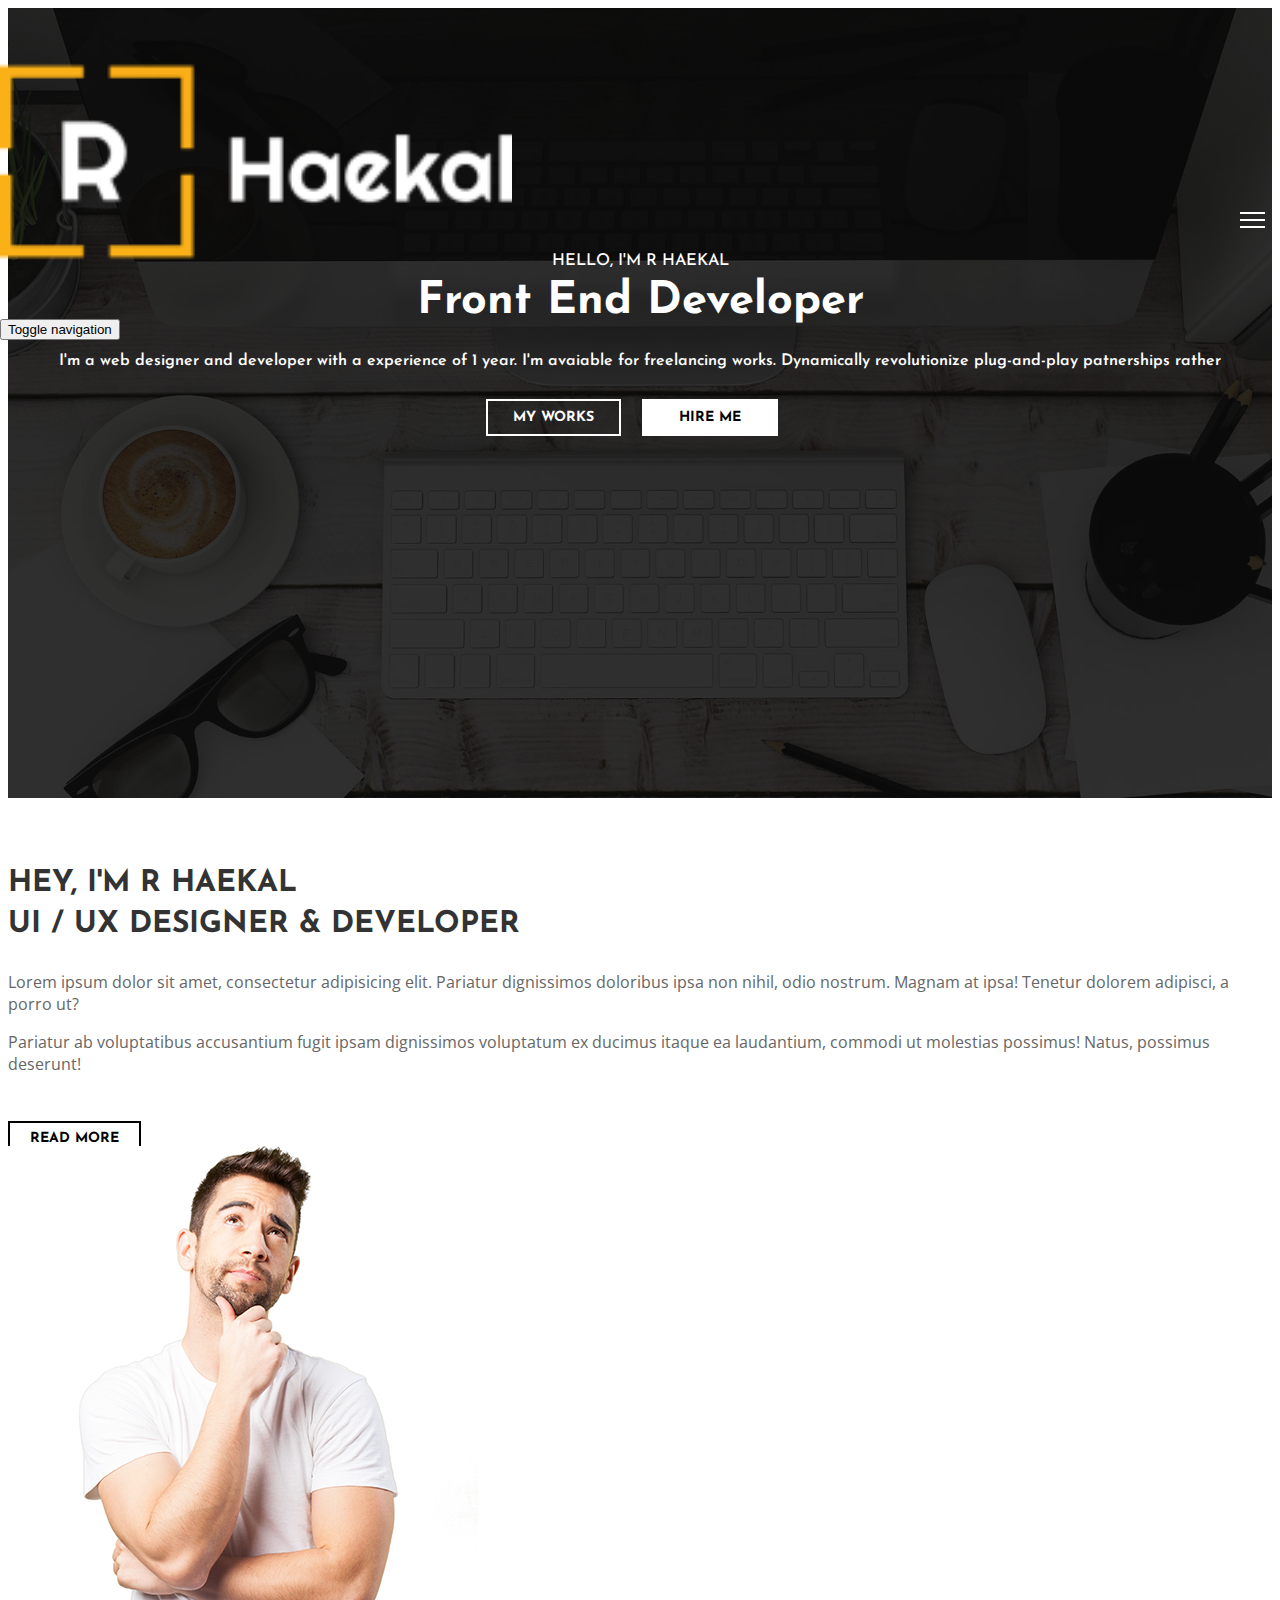
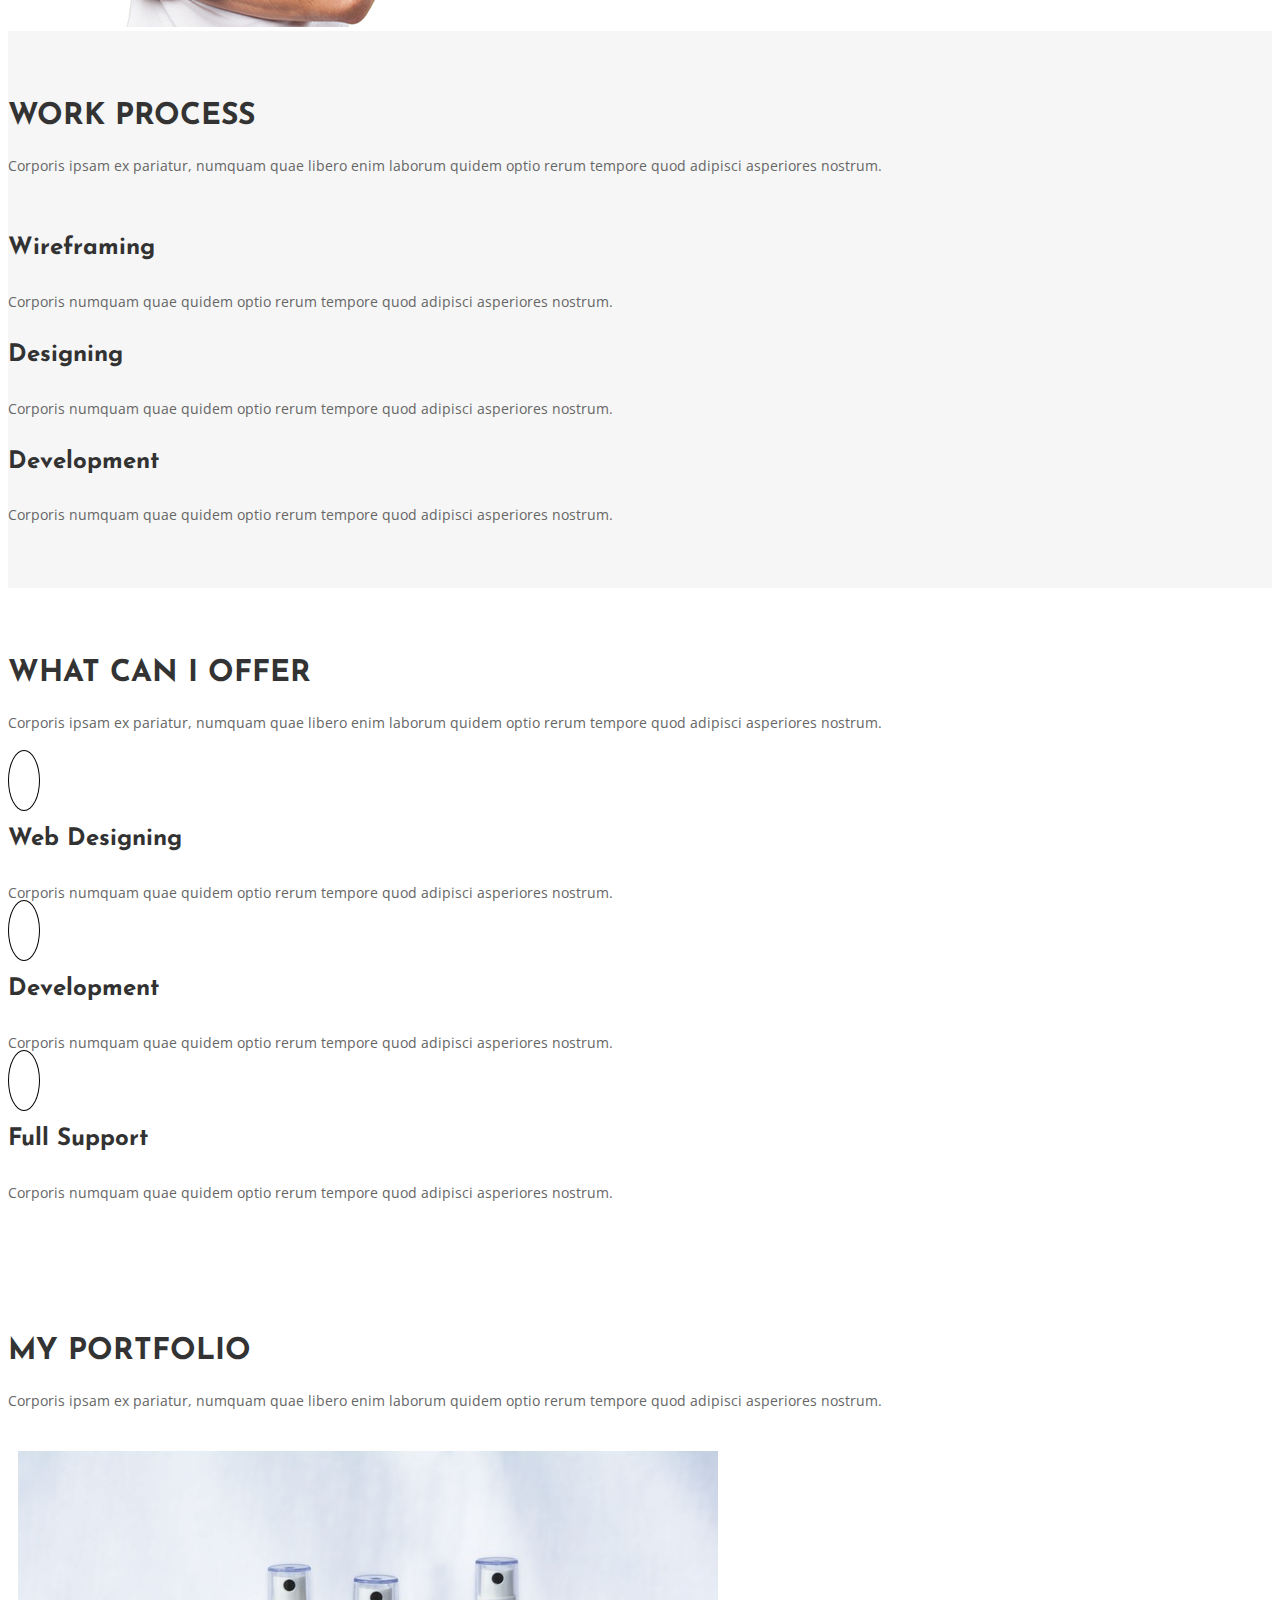
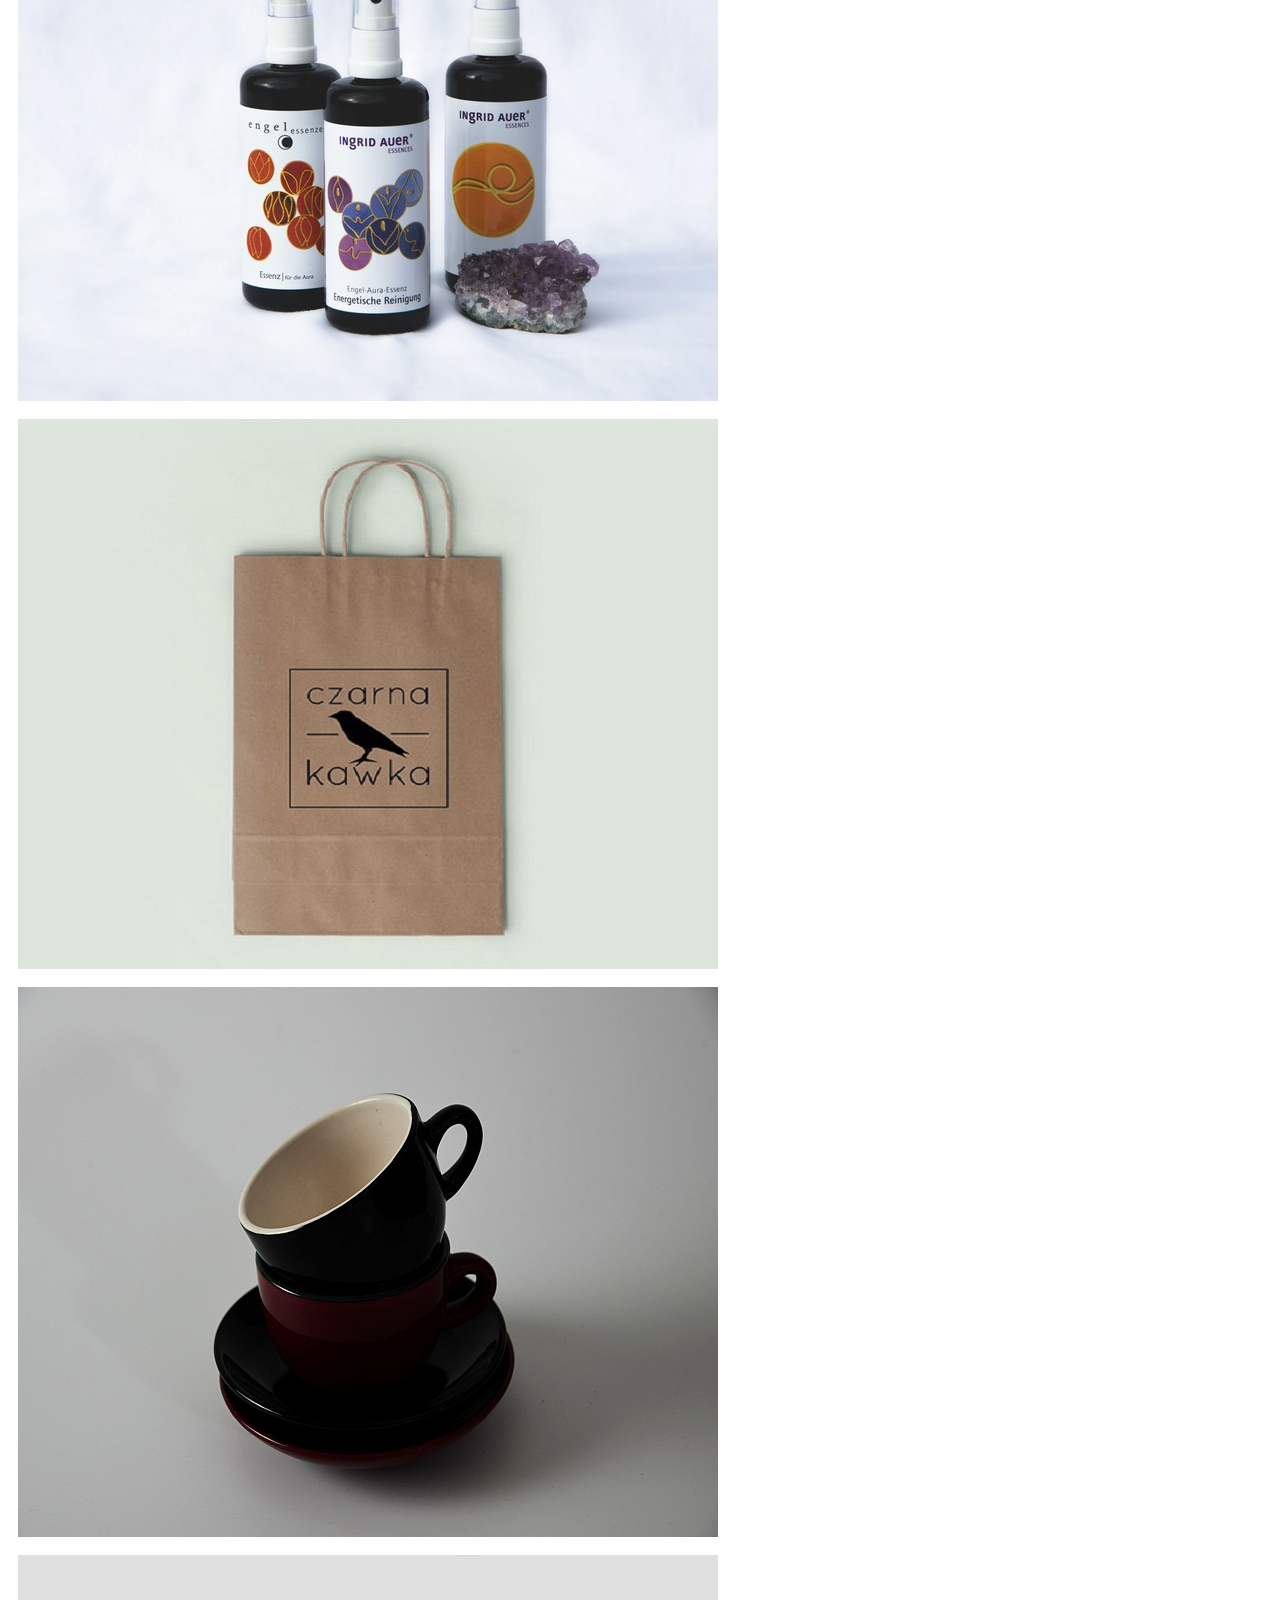
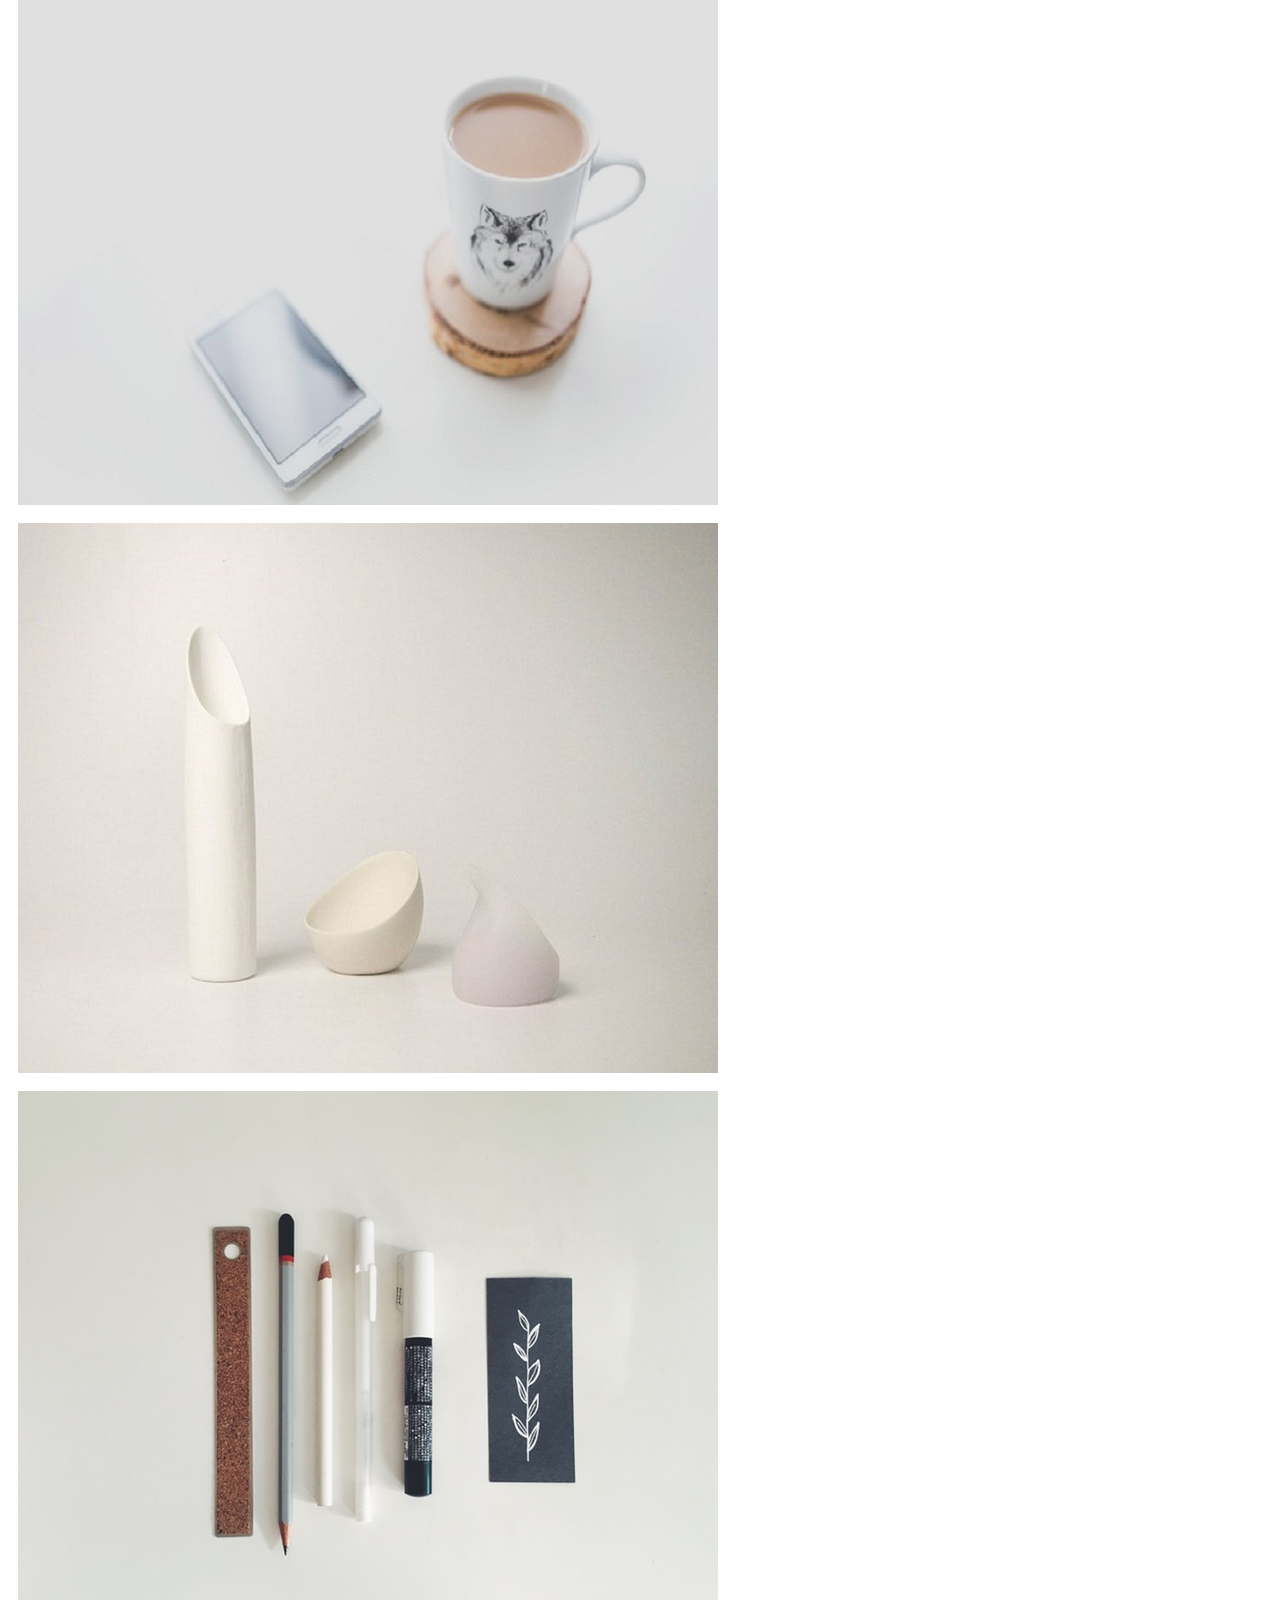
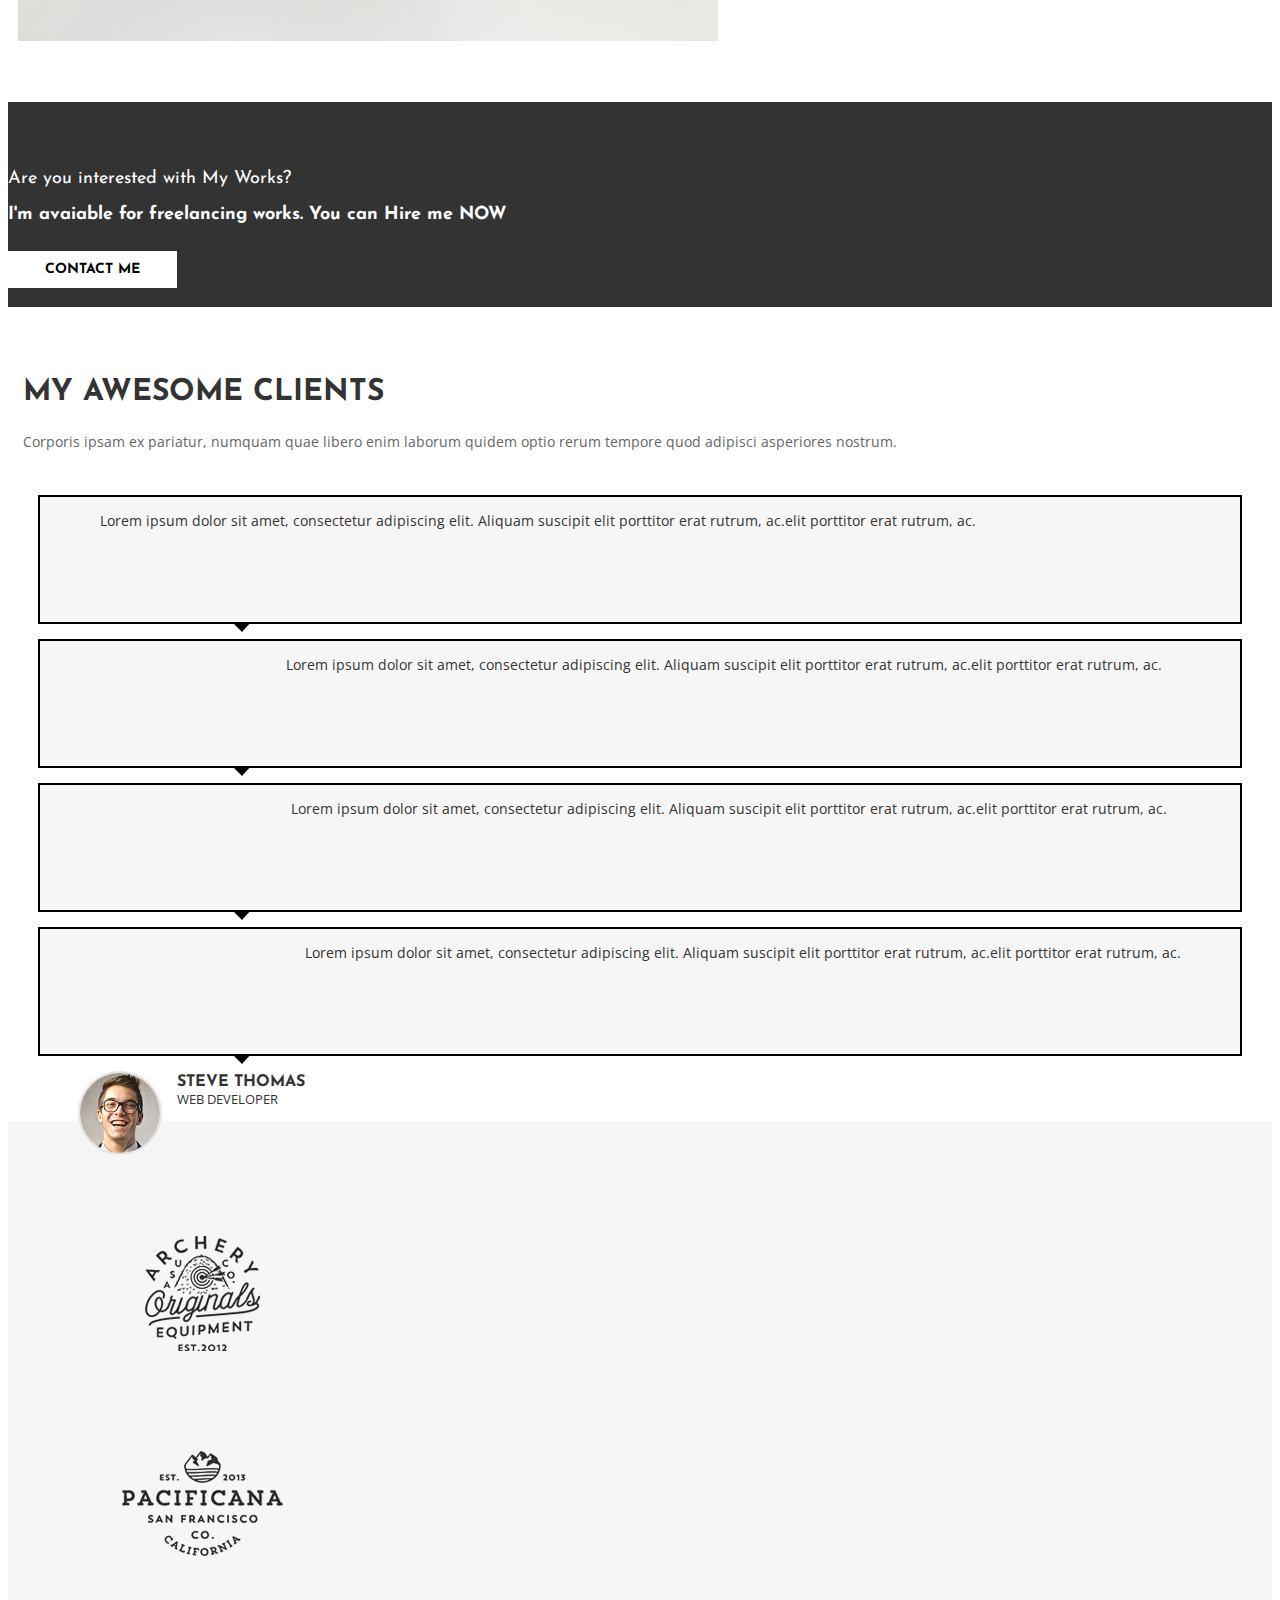
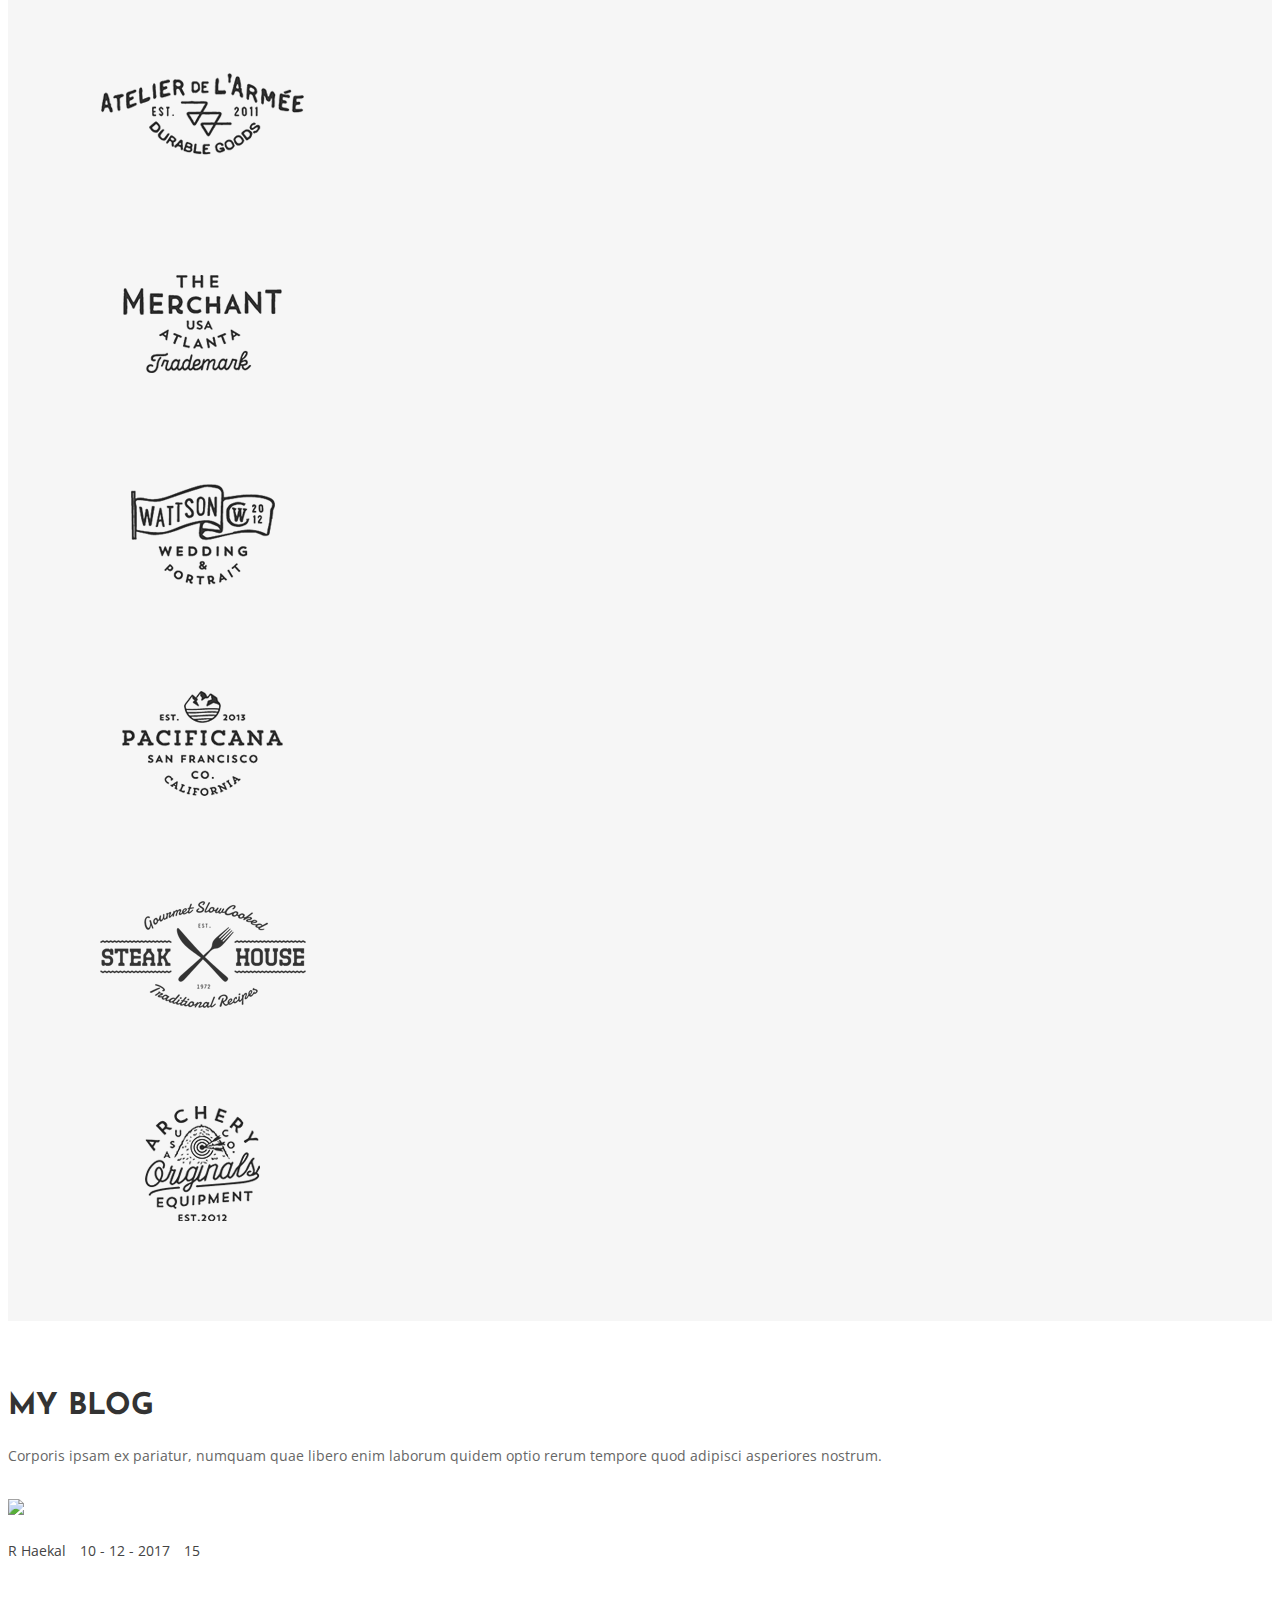
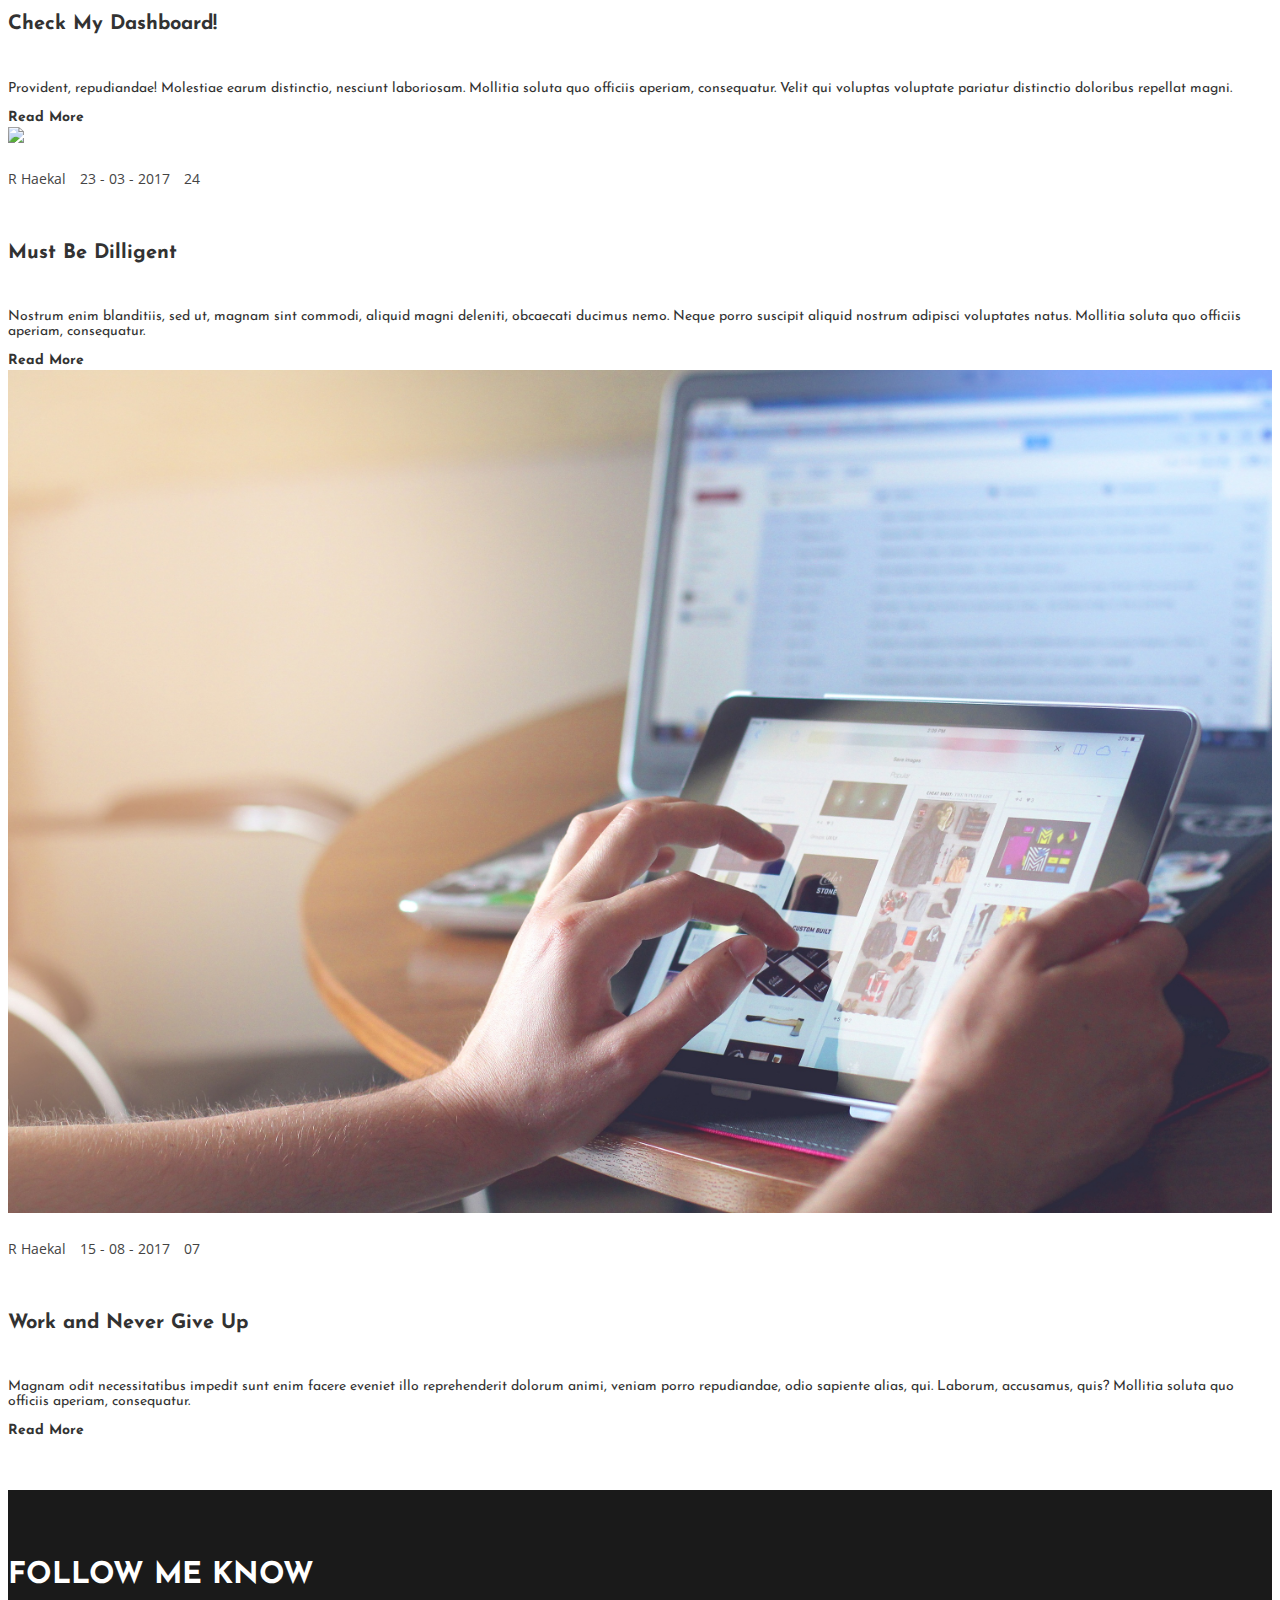
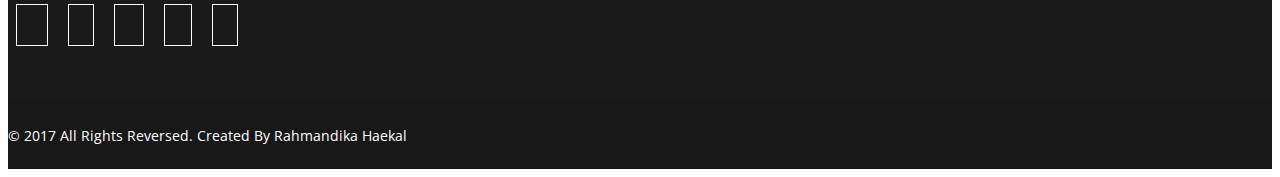
==== commit 751fb5fb: "finishing one page" ====
--- a/index.html
+++ b/index.html
@@ -366,13 +366,70 @@
                     <p>Corporis ipsam ex pariatur, numquam quae libero enim laborum quidem optio rerum tempore quod adipisci asperiores nostrum.</p>
                 </div>
                 
-                <div class="main_blog_area text-area">
-                    
-                </div>
-            </div>
-        </section>
-        
-         
+                <div class="main_blog_area text-area col-md-10 col-md-offset-1">
+                    <div class="blog_content col-md-4">
+                        <img class="img-responsive" src="assets/img/blog/01.jpg" />
+                        <ul class="blog_detail">
+                            <li><i class="fa fa-user"></i> R Haekal</li>
+                            <li><i class="fa fa-calendar"></i> 10 - 12 - 2017</li>
+                            <li><i class="fa fa-comments"></i> 15</li>
+                        </ul>
+                        <h6>Check My Dashboard!</h6>
+                        <p>Provident, repudiandae! Molestiae earum distinctio, nesciunt laboriosam. Mollitia soluta quo officiis aperiam, consequatur. Velit qui voluptas voluptate pariatur distinctio doloribus repellat magni.</p>
+                        <a class="link_blog" href="#">Read More <i class="fa fa-long-arrow-right"></i></a>
+                    </div>
+                    <div class="blog_content col-md-4">
+                        <img class="img-responsive" src="assets/img/blog/02.jpg" />
+                        <ul class="blog_detail">
+                            <li><i class="fa fa-user"></i> R Haekal</li>
+                            <li><i class="fa fa-calendar"></i> 23 - 03 - 2017</li>
+                            <li><i class="fa fa-comments"></i> 24</li>
+                        </ul>
+                        <h6>Must Be Dilligent</h6>
+                        <p>Nostrum enim blanditiis, sed ut, magnam sint commodi, aliquid magni deleniti, obcaecati ducimus nemo. Neque porro suscipit aliquid nostrum adipisci voluptates natus. Mollitia soluta quo officiis aperiam, consequatur.</p>
+                        <a class="link_blog" href="#">Read More <i class="fa fa-long-arrow-right"></i></a>
+                    </div>
+                    <div class="blog_content col-md-4">
+                        <img class="img-responsive" src="assets/img/blog/03.jpg" />
+                        <ul class="blog_detail">
+                            <li><i class="fa fa-user"></i> R Haekal</li>
+                            <li><i class="fa fa-calendar"></i> 15 - 08 - 2017</li>
+                            <li><i class="fa fa-comments"></i> 07</li>
+                        </ul>
+                        <h6>Work and Never Give Up</h6>
+                        <p>Magnam odit necessitatibus impedit sunt enim facere eveniet illo reprehenderit dolorum animi, veniam porro repudiandae, odio sapiente alias, qui. Laborum, accusamus, quis? Mollitia soluta quo officiis aperiam, consequatur.</p>
+                        <a class="link_blog" href="#">Read More <i class="fa fa-long-arrow-right"></i></a>
+                    </div>
+                </div>
+            </div>
+        </section>
+        
+        <div class="label_social">
+            <section>
+                <div class="container">
+                    <div class="col-md-6 col-md-offset-3 text-center">
+                        <h2>Follow Me Know</h2>
+                        <ul class="label_social_link">
+                            <li><a href="http://www.facebook.com/rahmandikahaekal" target="_blank"><i class="fa fa-facebook"></i></a></li>
+                            <li><a href=""><i class="fa fa-twitter"></i></a></li>
+                            <li><a href="https://www.linkedin.com/in/rahmandikahaekal/" target="_blank"><i class="fa fa-linkedin"></i></a></li>
+                            <li><a href="http://github.com/rahmandikahaekal" target="_blank"><i class="fa fa-github"></i></a></li>
+                            <li><a href="https://www.behance.net/rahmandika7cfd" target="_blank"><i class="fa fa-behance"></i></a></li>
+                        </ul>
+                    </div>
+                </div>
+            </section>
+        </div>
+        
+        <footer class="footer">
+            <section>
+                <div class="container">
+                    <div class="col-md-6 col-md-offset-3 text-center">
+                        <p>&copy; 2017 All Rights Reversed. Created By Rahmandika Haekal</p>
+                    </div>
+                </div>
+            </section>
+        </footer>         
          
          <script src="assets/js/jquery.min.js"></script>
          <script src="assets/js/bootstrap.min.js"></script>
--- a/assets/css/styles.css
+++ b/assets/css/styles.css
@@ -532,3 +532,106 @@
 /*===================
     Blog
 ===================*/
+.main_blog_area {
+    padding-top: 20px;
+}
+.main_blog_area .blog_detail {
+    font-family: 'Open Sans',sans-serif;
+    padding: 8px 0px;
+}
+.main_blog_area .blog_detail li {
+    display: inline-block;
+    color: #444;
+    padding-right: 10px;
+}
+.blog_content h6 {
+    font-weight: 700;
+    font-size: 20px;
+    text-transform: inherit;
+}
+.link_blog {
+    font-weight: 700;
+    color: #333;
+}
+.link_blog i {
+    padding-left: 7px;
+}
+a.link_blog:after {
+    border-bottom: 2px solid #333;
+    content: ' ';
+    display: block;
+    position: relative;
+    top: 4px;
+    width: 33%;
+    opacity: 0;
+    transition: all 0.4s ease-in 0s;
+}
+a.link_blog:hover,
+a.link_blog:active,
+a.link_blog:visited,
+a.link_blog:hover:after {
+    color: #333;
+    opacity: 1;
+}
+
+/*===================
+    Label Social
+===================*/
+.label_social {
+	background-color: #1a1a1a;
+}
+.label_social h2 {
+    color: #fff;
+}
+.label_social ul li {
+    display: inline-block;
+    padding: 0px 8px;
+}
+.label_social ul li i {
+    font-size: 20px;
+    border: 1px solid #fff;
+    padding: 10px;
+    color: #fff;
+    transition: all 0.3s ease-in 0s;
+}
+.label_social_link li:nth-child(1) i {
+    padding: 10px 15px;
+}
+.label_social_link li:nth-child(2) i,
+.label_social_link li:nth-child(5) i {
+    padding: 10px 12px;
+}
+.label_social_link li:nth-child(3) i {
+    padding: 10px 14px;
+}
+.label_social_link li:nth-child(4) i {
+    padding: 10px 13px;
+}
+.label_social_link li:nth-child(1):hover i {
+    background-color: #3b5998;
+}
+.label_social_link li:nth-child(2):hover i {
+    background-color: #48c0eb;
+}
+.label_social_link li:nth-child(3):hover i {
+    background-color: #0177b5;
+}
+.label_social_link li:nth-child(4):hover i {
+    background-color: #fff;
+    color: #000;
+}
+.label_social_link li:nth-child(5):hover i {
+    background-color: #0047ad;
+}
+
+/*===================
+    Footer
+===================*/
+.footer {
+    font-family: 'Open Sans',sans-serif;
+	background-color: #181818;
+    color: #fff;
+}
+.footer section {
+    padding: 13px 0px 10px;
+}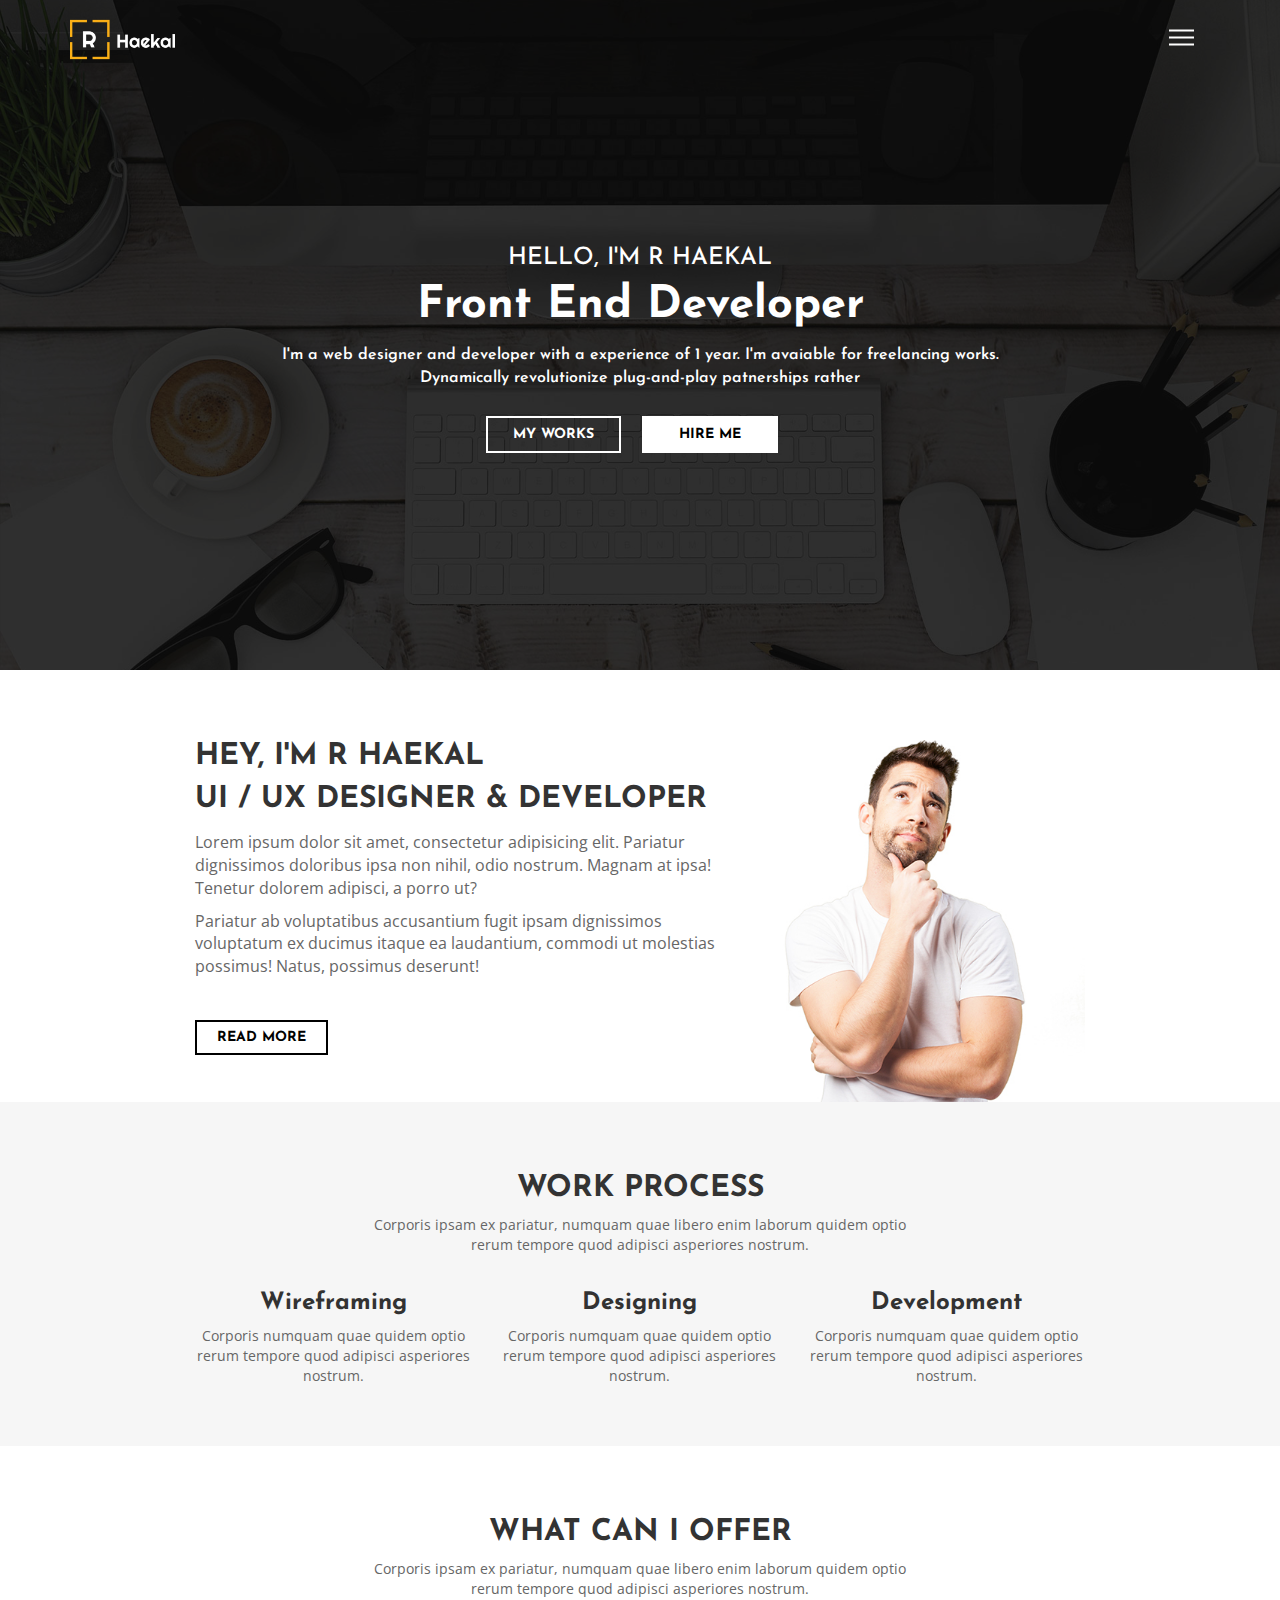
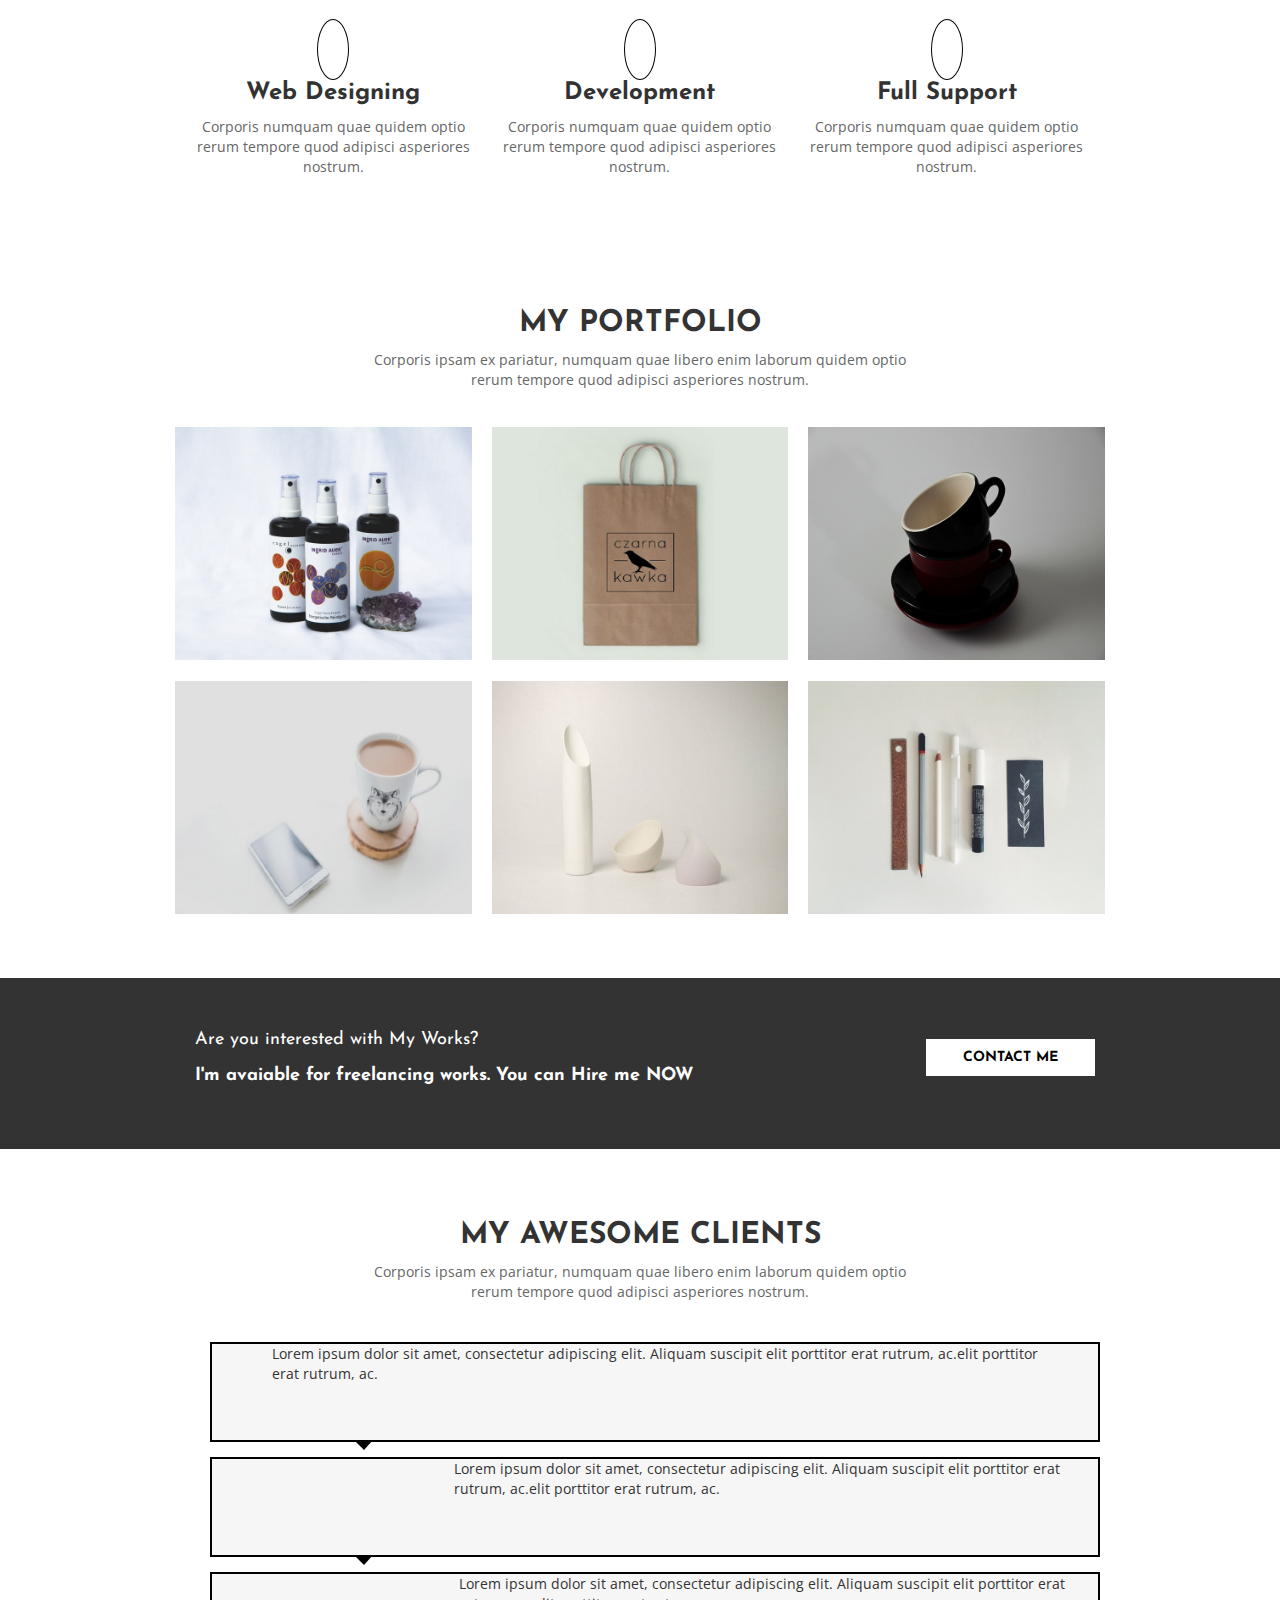
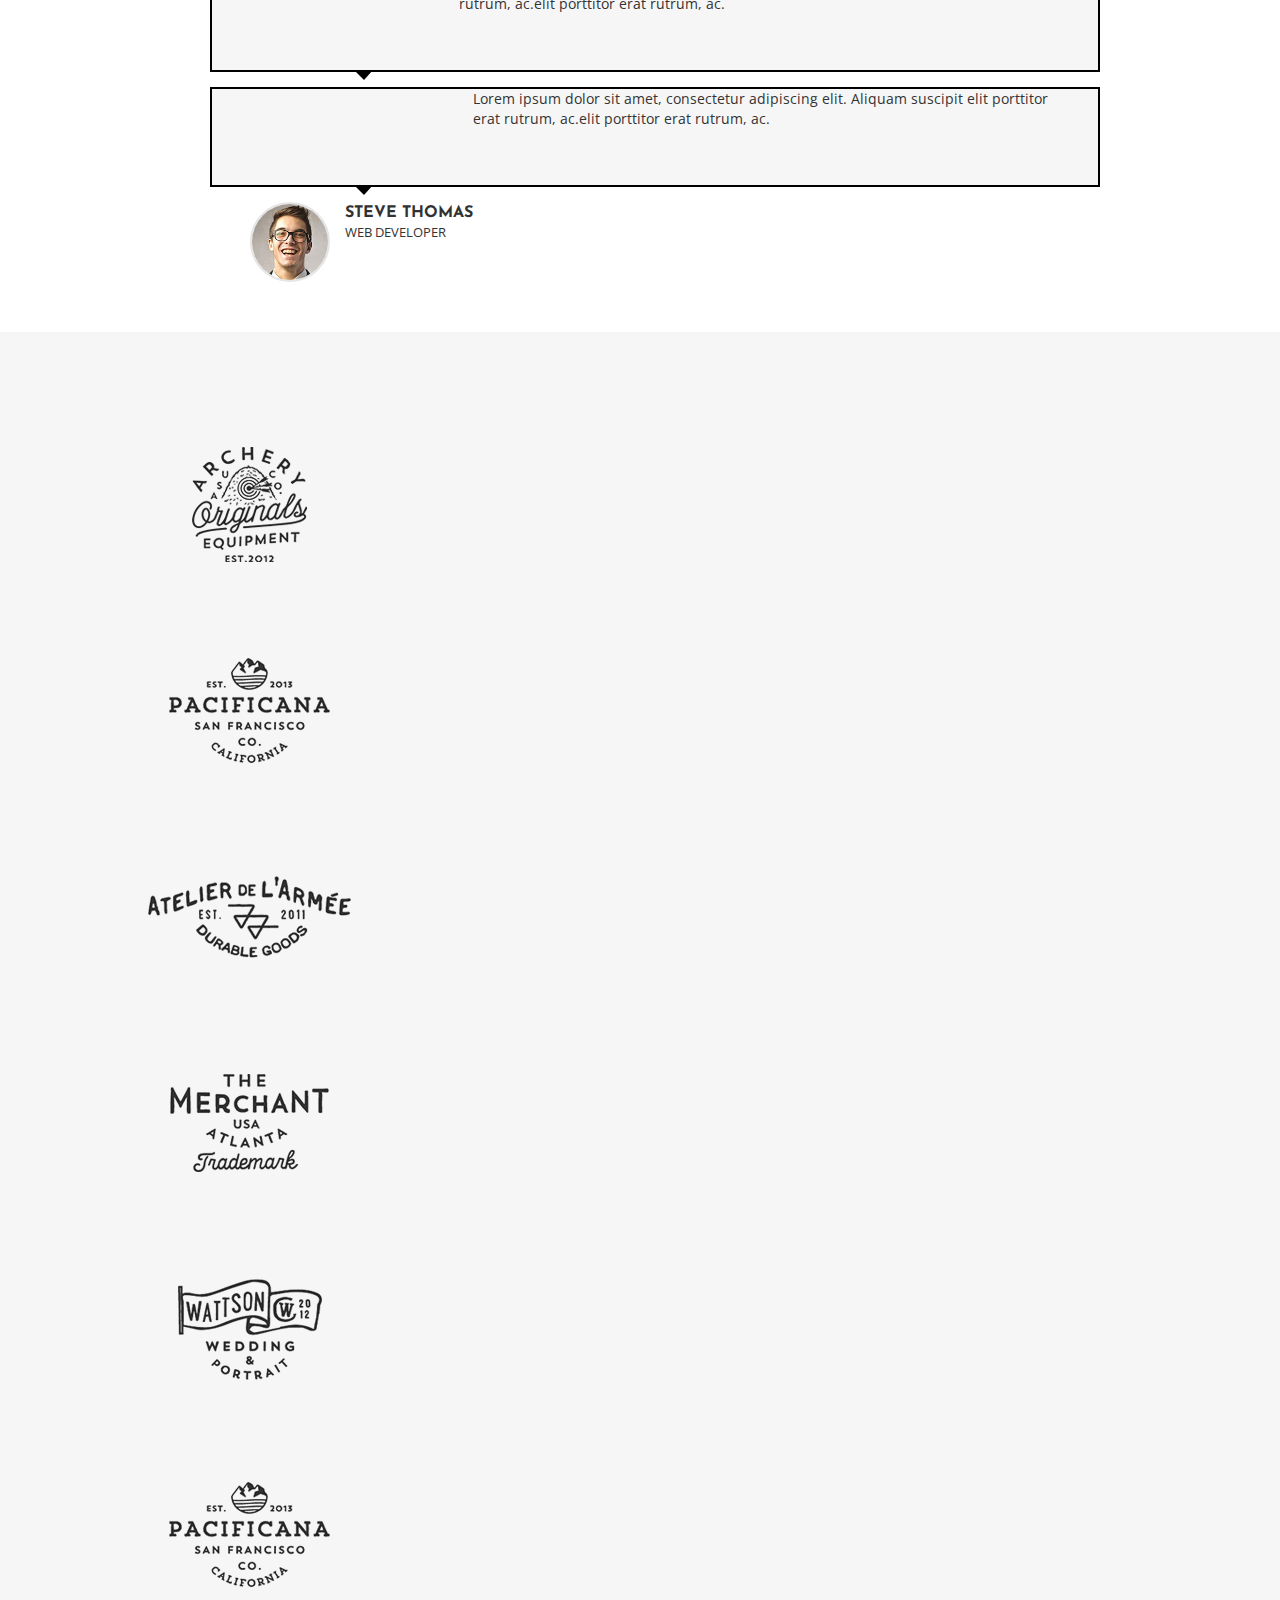
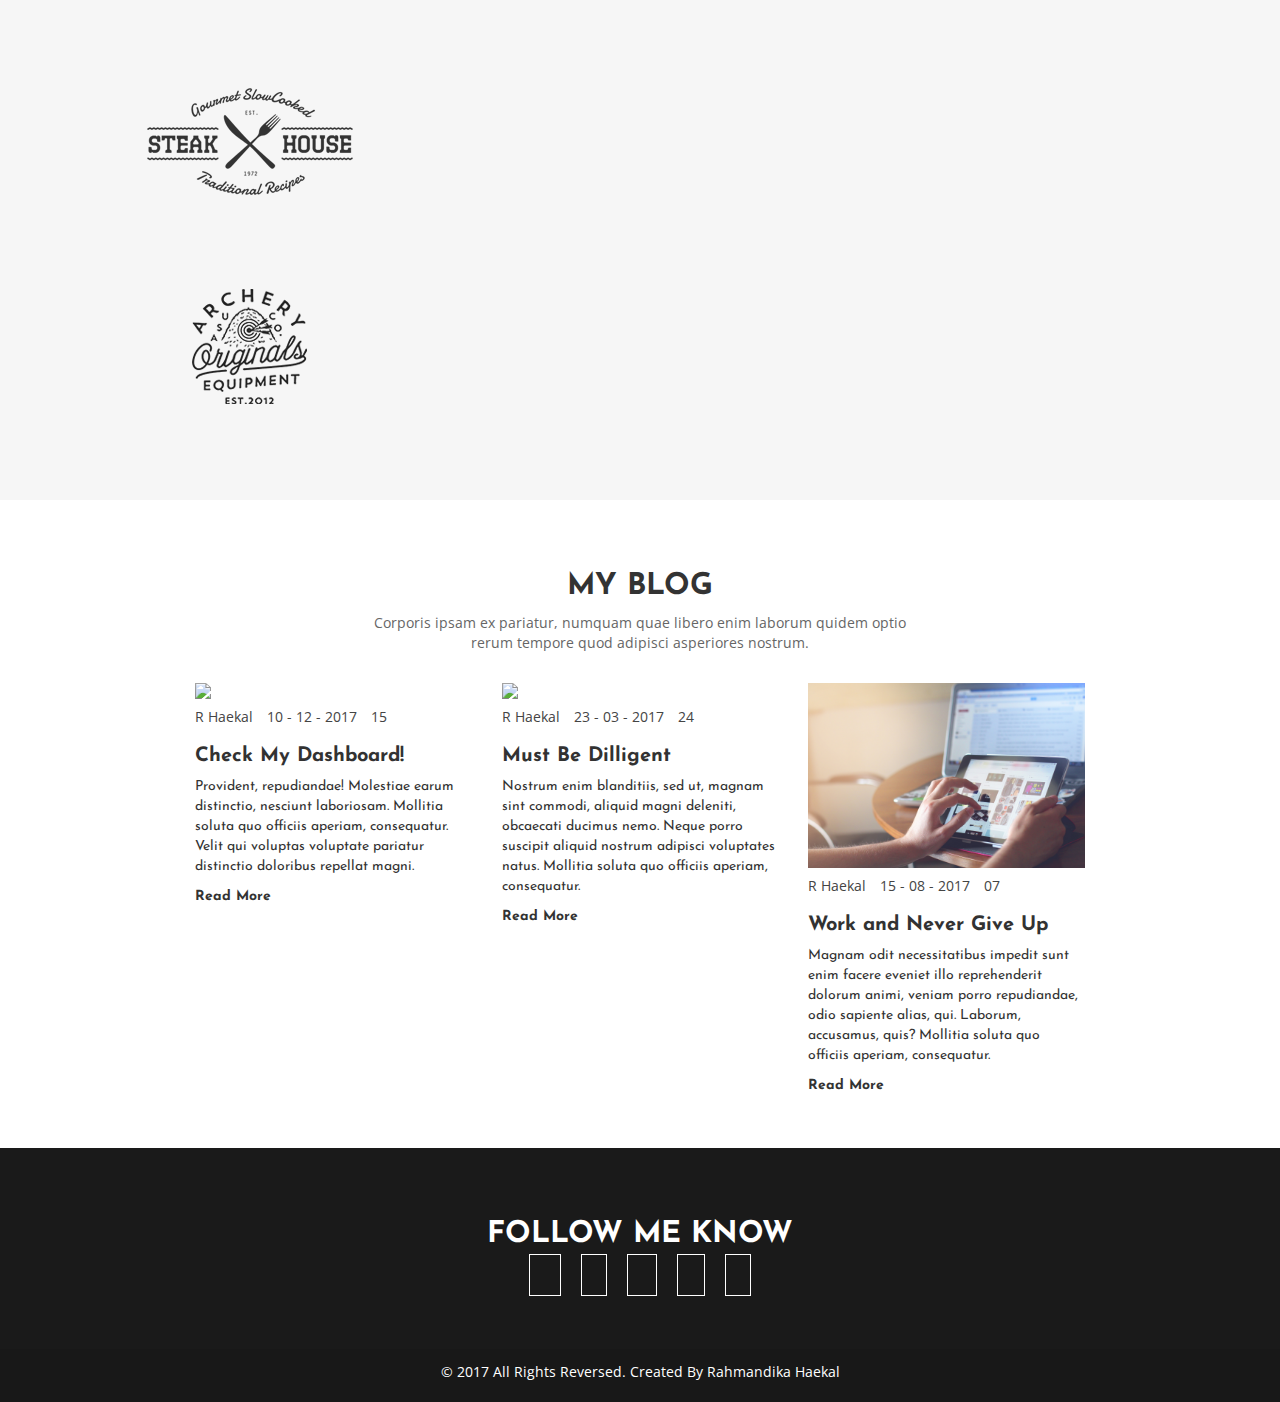
==== commit e4c1f672: "update file about.html" ====
--- a/index.html
+++ b/index.html
@@ -1,3 +1,4 @@
+
  <!doctype html>
  <html lang="en">
      <head>
@@ -13,7 +14,7 @@
         <link rel="stylesheet" href="assets/css/owl.theme.css">
         <link rel="stylesheet" href="assets/css/animate.css">
         <link rel="stylesheet" href="assets/css/imagehover.min.css">
-        <link rel="stylesheet" href="assets/css/styles.css">
+        <link rel="stylesheet" href="assets/css/main.css">
         <link rel="stylesheet" href="assets/css/responsive.css">
         
         <link href="https://fonts.googleapis.com/css?family=Josefin+Sans:100,300,400,600,700|Open+Sans:300,400,600,700,800" rel="stylesheet">
@@ -53,9 +54,9 @@
                                         <ul class="nav navbar-nav navbar-right">
                                             <li class="active"><a class="smoth-scroll" href="index.html">Home</a></li>
                                             <li><a class="smoth-scroll" href="about.html">About</a></li>
-                                            <li><a class="smoth-scroll" href="work.html">Work</a></li>
-                                            <li><a class="smoth-scroll" href="blog.html">Blog</a></li>
-                                            <li><a class="smoth-scroll" href="contact.html">Contact</a></li>
+                                            <li><a class="smoth-scroll" href=".work">Work</a></li>
+                                            <li><a class="smoth-scroll" href=".blog">Blog</a></li>
+                                            <li><a class="smoth-scroll" href=".contact">Contact</a></li>
                                         </ul>
                                     </div>
                                 </div>
@@ -88,7 +89,7 @@
                         <h2>UI / UX Designer &amp; Developer</h2>
                         <p>Lorem ipsum dolor sit amet, consectetur adipisicing elit. Pariatur dignissimos doloribus ipsa non nihil, odio nostrum. Magnam at ipsa! Tenetur dolorem adipisci, a porro ut?</p>
                         <p>Pariatur ab voluptatibus accusantium fugit ipsam dignissimos voluptatum ex ducimus itaque ea laudantium, commodi ut molestias possimus! Natus, possimus deserunt!</p>
-                        <a class="btn-black">Read More</a>
+                        <a class="btn-black" href="about.html">Read More</a>
                     </div>
                     <div class="img_col col-md-5 col-sm-5">
                         <img class="img-responsive" src="assets/img/about.jpg">
--- a/assets/css/main.css
+++ b/assets/css/main.css
@@ -0,0 +1,637 @@
+/*====================
+    Custom body & btn
+====================*/
+html,
+body{
+    font-family: 'Josefin Sans','Open Sans',sans-serif;
+    font-weight: 400;
+    font-size: 14px;
+    background-color: #ffffff;
+    color: #323232;
+}
+section { padding: 70px 0px 50px}
+img {
+    -webkit-user-select: none;
+    -moz-user-select: none;
+    -ms-user-select: none;
+    user-select: none;
+    -webkit-user-drag: none;
+    user-drag: none;
+    max-width: 100%;
+}
+a,
+a:hover,
+a:active,
+a:focus {
+    text-decoration: none;
+    outline: none;
+}
+a,
+button {
+    -webkit-transition: all 0.2s ease-in-out
+    -o-transition: all 0.2s ease-in-out
+    transition: all 0.2s ease-in-out;
+}
+ul,
+ol {
+    list-style: none;
+    padding: 0;
+}
+
+h2 {
+    font-weight: 800;
+    font-size: 30px;
+    color: #333;
+    margin: 0;
+    padding-bottom: 10px;
+    text-transform: uppercase;
+}
+h4 {
+    font-weight: 800;
+    font-size: 24px;
+}
+.head_col p {
+    font-family: 'Open Sans',sans-serif;
+    font-size: 14px;
+    color: #666;
+}
+
+.btn-transparent {
+    border: 2px solid #fff;
+    font-weight: 700;
+    font-size: 14px;
+    background-color: transparent;
+	color: #fff;
+    padding: 9px 25px;
+    text-transform: uppercase;
+}
+.btn-transparent:hover {
+	background-color: #fff;
+    color: #000;
+    -webkit-transition: all 0.8s ease 0s;
+    -moz-transition: all 0.8s ease 0s;
+    transition: all 0.8s ease 0s;
+}
+.btn-white {
+	border: 2px solid #fff;
+    font-weight: 700;
+    font-size: 14px;
+    background-color: #fff;
+    color: #000;
+    padding: 9px 35px;
+    text-transform: uppercase;
+}
+.btn-white:hover {
+    background-color: transparent;
+    color: #fff;
+    -webkit-transition: all 0.8s ease 0s;
+    -moz-transition: all 0.8s ease 0s;
+    transition: all 0.8s ease 0s;
+}
+.btn-black {
+    border: 2px solid #000;
+    font-weight: 700;
+    font-size: 14px;
+    background-color: transparent;
+	color: #000;
+    padding: 8px 20px;
+    text-transform: uppercase;
+}
+.btn-black:hover {
+    color: #fff;
+    background-color: #000;
+    -webkit-transition: all 0.8s ease 0s;
+    -moz-transition: all 0.8s ease 0s;
+    transition: all 0.8s ease 0s;
+}
+
+
+/*====================
+    Custom Navbar
+====================*/
+.header-top-area {
+    position: fixed;
+    left: 0;
+    top: 0;
+    width: 100%;
+    z-index: 999;
+    -webkit-transition: all 0.4s ease-out;
+    transition: all 0.4s ease-out;
+    z-index: 999999;
+}
+.nav-logo-wrap .logo img {
+    padding-top: 8px;
+	width: 40%;
+}
+.site-header #logo-dark,
+.nav-logo-wrap .logo:after,
+.nav-logo-wrap .logo:before {
+	display: none
+}
+.main-nav.transparent #logo-white {
+    display: block;
+}
+.logo {
+    padding-top: 8px;
+    -webkit-transition: all 0.3s ease-out;
+    transition: all 0.3s ease-out;
+}
+.nav-toggle {
+    position: absolute;
+    right: 15px;
+    top: 50%;
+    -webkit-transform: translateY(-50%);
+    transform: translateY(-50%);
+}
+.toggle-btn {
+    background-color: transparent;
+    border: 0 none;
+    padding: 0;
+    outline: none;
+}
+.toggle-btn .icon-bar {
+    background-color: #fff;
+    display: block;
+    height: 2px;
+    margin-bottom: 5px;
+    width: 25px;
+    position: relative;
+    -webkit-transition: all 0.3s ease-in-out 0s;
+    transition: all 0.3s ease-in-out 0s;
+}
+.toggle-btn.active .icon-bar:nth-child(2) {
+    opacity: 0;
+    -ms-filter: "progid:DXImageTransform.Microsoft.Alpha(Opacity=0)";
+    visibility: hidden;
+}
+.toggle-btn.active .icon-bar:nth-child(1) {
+    top: 9px;
+    -webkit-transform: rotate(45deg);
+    transform: rotate(45deg);
+}
+.toggle-btn.active .icon-bar:nth-child(3) {
+    top: -5px;
+    -webkit-transform: rotate(-45deg);
+    transform: rotate(-45deg);
+}
+.toggle-btn .icon-bar:last-child {
+    margin-bottom: 0;
+}
+.nav-toggle + .navbar-collapse {
+    margin-right: 43px;
+}
+.site-header .navbar-collapse {
+    opacity: 0;
+    -ms-filter: "progid:DXImageTransform.Microsoft.Alpha(Opacity=0)";
+    visibility: hidden;
+    -webkit-transition: all 0.2s ease-in-out 0s;
+    transition: all 0.2s ease-in-out 0s;
+}
+.site-header.active .navbar-collapse {
+    opacity: 1;
+    -ms-filter: "progid:DXImageTransform.Microsoft.Alpha(Opacity=100)";
+    visibility: visible;
+}
+.mainmenu .navbar-nav li a {
+    color: #fff;
+    font-size: 14px;
+    letter-spacing: 1px;
+    padding: 30px 15px;
+    -webkit-transition: .3s;
+    transition: .3s;
+    font-weight: 600;
+}
+.mainmenu .navbar-nav li a:hover {
+    background: none;
+    color: #000;
+    -webkit-transition: all 0.3s ease-out;
+    transition: all 0.3s ease-out;
+}
+.nav li a:focus,
+.nav li a:hover {
+    background: none;
+    color: #000;
+    -webkit-transition: all 0.3s ease-out;
+    transition: all 0.3s ease-out;
+}
+.navbar {
+    margin: 0;
+}
+.menu-bg {
+    -webkit-transition: all 0.3s ease-out;
+    transition: all 0.3s ease-out;
+    background: #fff;
+    box-shadow: 0px 7px 15px rgba(0, 0, 0, 0.28);
+}
+.menu-bg .logo {
+    padding-top: 18px;
+    -webkit-transition: all 0.3s ease-out;
+    transition: all 0.3s ease-out;
+}
+.menu-bg .mainmenu .navbar-nav li a {
+    color: #000;
+    padding: 20px 15px;
+    -webkit-transition: .3s;
+    transition: .3s;
+}
+.menu-bg .mainmenu .navbar-nav li a:hover {
+    color: #000;
+    text-decoration: line-through;
+}
+
+/*===================
+    Home
+===================*/
+.banner{
+	position: relative;
+	width: 100%;
+	height: 670px;
+	background-image: url('../img/banner_bg.jpg');
+    background-position: center center;
+	-webkit-background-size: cover;
+	-moz-background-size: cover;
+	-o-background-size: cover;
+	background-size: cover;
+}
+.banner:after {
+	content: "";
+	position: absolute;
+	width: 100%;
+	height: 100%;
+    background: #000;
+	top: 0;
+	left: 0;
+	z-index: 99;
+	opacity: 0.60;
+	filter: alpha(Opacity=90);
+}
+.main_banner_area {
+    position: relative;
+    top: 175px;
+	text-align: center;
+    z-index: 9999;
+    color: #fff;
+}
+.main_banner_area h3,
+.main_banner_area h1{
+    margin: 0;
+}
+.main_banner_area h3 {
+    font-weight: 500;
+    padding-bottom: 10px;
+    text-transform: uppercase;
+}
+.main_banner_area h1 {
+    font-weight: 800;
+    font-size: 45px;
+    padding-bottom: 13px;
+}
+.main_banner_area p {
+    font-weight: 600;
+    font-size: 16px;
+    padding-bottom: 15px;
+}
+.main_banner_area ul {
+    padding-top: 10px;
+}
+.main_banner_area ul li {
+    display: inline-block;
+    padding-right: 17px;
+}
+
+/*===================
+    Intro
+===================*/
+section.intro {
+    padding-bottom: 0px;
+}
+.intro_col {
+	padding-right: 0px;
+}
+.intro_col h2:nth-child(2) {
+    padding-bottom: 15px;
+}
+.intro_col p {
+    font-family: 'Open Sans',sans-serif;
+    font-size: 16px;
+    color: #666;
+}
+.intro_col p:nth-child(4) {
+    padding-bottom: 40px;
+}
+
+/*===================
+    Service
+===================*/
+.service {
+	background-color: #f6f6f6;
+    color: #323232;
+}
+.service p {
+    font-family: 'Open Sans',sans-serif;
+    font-size: 14px;
+    color: #666;
+}
+.main_service_area {
+	padding-top: 15px;
+}
+
+/*===================
+    Offer
+===================*/
+.main_offer_area {
+    padding-top: 20px;
+}
+.main_offer_area i {
+    border: 1px solid #000;
+    border-radius: 50%;
+    font-size: 29px;
+    padding: 15px;
+}
+.main_offer_area .col-md-4:hover i {
+    background-color: #333;
+    color: #fff;
+    -webkit-transition: all 0.4s ease-in 0s;
+    -moz-transition: all 0.4s ease-in 0s;
+    transition: all 0.4s ease-in 0s;
+}
+.main_offer_area p {
+    font-family: 'Open Sans',sans-serif;
+    font-size: 14px;
+    color: #666;
+}
+
+/*===================
+    Portfolio
+===================*/
+section.work div.head_col {
+    padding-bottom: 20px;
+}
+.work_col {
+	padding: 7px 10px;
+}
+.work_col figure {
+    background-color: #ddd;
+}
+.work_col figure figcaption {
+    background-color: #333;
+}
+.work_col [class*=" imghvr-shutter-out-"]:before, 
+.work_col [class^=imghvr-shutter-out-]:before {
+    background: #333;
+    position: absolute;
+    content: "";
+    -webkit-transition-delay: 0.105s;
+    -moz-transition-delay: 0.105s;
+    transition-delay: 0.105s;
+}
+.work_col figcaption h3 {
+    font-weight: 700;
+    text-transform: uppercase;
+}
+.work_col figcaption p {
+    font-family: 'Open Sans',sans-serif;
+    font-weight: 500;
+    padding-bottom: 10px;
+}
+.work_col figcaption a {
+    position: static;
+}
+.work_col figcaption .btn-transparent,
+.work_col figcaption .btn-white {
+	padding: 8px 10px 5px;
+    margin-right: 5px;
+}
+.work_col figcaption .btn-white {
+	margin-right: 0px;
+    margin-left: 5px;
+}
+.work_col figcaption i {
+    font-size: 16px;
+}
+
+/*===================
+    Label Link Contact
+===================*/
+div.label_link_contact section {
+    padding: 50px 0px;
+}
+.label_link_contact {
+	background-color: #333333;
+    color: #fff;
+}
+.label_desc p {
+	font-size: 18px;
+}
+.label_desc p:nth-child(2) {
+	font-weight: 800;
+}
+.label_link a {
+	position: relative;
+    top: 20px;
+}
+
+
+/*===================
+    Testimonial
+===================*/
+.testimonial{
+    margin: 0 15px;
+}
+.testimonial .content{
+    border: 2px solid #000;
+    padding: 0px 30px 25px;
+    margin-bottom: 15px;
+    position: relative;
+    background: #f6f6f6;
+    min-height: 100px;
+}
+.testimonial .content:after{
+    content: "";
+    border-top: 10px solid #000;
+    border-left: 10px solid transparent;
+    border-right: 9px solid transparent;
+    position: absolute;
+    bottom: -10px;
+    left: 16%;
+}
+.testimonial i {
+    font-size: 20px;
+    position: relative;
+    top: 25px;
+}
+.testimonial .description{
+    font-family: 'Open Sans',sans-serif;
+    margin-bottom: 0px;
+    padding-left: 30px;
+    color: #333;
+}
+.testimonial-pic{
+    float:left;
+}
+.testimonial-pic > img{
+    width: 80px;
+    height: 80px;
+    border-radius: 50%;
+    border: 2px solid #e5e5e5;
+    margin-left: 40px;
+}
+.testimonial .testimonial-review{
+    margin:3px 0 0 15px;
+    float: left;
+}
+.testimonial .testimonial-title{
+    font-size:16px;
+    text-transform: uppercase;
+    font-weight: bold;
+    margin:0;
+}
+.testimonial > .testimonial-review span {
+    font-family: 'Open Sans',sans-serif;
+    color: #333;
+    display: block;
+    font-size: 13px;
+    margin-bottom:5px;
+    text-transform: uppercase;
+}
+.testimonial .social-links{
+    padding:0;
+    margin:0;
+}
+.testimonial .social-links > li{
+    list-style:none;
+    display:inline-block;
+    margin-right:10px;
+}
+.owl-theme .owl-controls .owl-page.active span, .owl-theme .owl-controls.clickable .owl-page:hover span{
+    background: #111;
+}
+.owl-theme .owl-controls .owl-page span{
+    background: #eee;
+    opacity: 1;
+}
+.owl-theme .owl-controls .owl-page span{
+    width: 10px;
+    height:10px;
+    margin: 5px 6px;
+}
+
+/*===================
+    Label Client
+===================*/
+.label_client section {
+    padding: 30px 0px 0pxg;
+}
+.label_client {
+	background-color: #f6f6f6;
+}
+.label_client .owl-controls {
+	visibility: hidden;
+}
+
+/*===================
+    Blog
+===================*/
+.main_blog_area {
+    padding-top: 20px;
+}
+.main_blog_area .blog_detail {
+    font-family: 'Open Sans',sans-serif;
+    padding: 8px 0px;
+}
+.main_blog_area .blog_detail li {
+    display: inline-block;
+    color: #444;
+    padding-right: 10px;
+}
+.blog_content h6 {
+    font-weight: 700;
+    font-size: 20px;
+    text-transform: inherit;
+}
+.link_blog {
+    font-weight: 700;
+    color: #333;
+}
+.link_blog i {
+    padding-left: 7px;
+}
+a.link_blog:after {
+    border-bottom: 2px solid #333;
+    content: ' ';
+    display: block;
+    position: relative;
+    top: 4px;
+    width: 33%;
+    opacity: 0;
+    transition: all 0.4s ease-in 0s;
+}
+a.link_blog:hover,
+a.link_blog:active,
+a.link_blog:visited,
+a.link_blog:hover:after {
+    color: #333;
+    opacity: 1;
+}
+
+/*===================
+    Label Social
+===================*/
+.label_social {
+	background-color: #1a1a1a;
+}
+.label_social h2 {
+    color: #fff;
+}
+.label_social ul li {
+    display: inline-block;
+    padding: 0px 8px;
+}
+.label_social ul li i {
+    font-size: 20px;
+    border: 1px solid #fff;
+    padding: 10px;
+    color: #fff;
+    transition: all 0.3s ease-in 0s;
+}
+.label_social_link li:nth-child(1) i {
+    padding: 10px 15px;
+}
+.label_social_link li:nth-child(2) i,
+.label_social_link li:nth-child(5) i {
+    padding: 10px 12px;
+}
+.label_social_link li:nth-child(3) i {
+    padding: 10px 14px;
+}
+.label_social_link li:nth-child(4) i {
+    padding: 10px 13px;
+}
+.label_social_link li:nth-child(1):hover i {
+    background-color: #3b5998;
+}
+.label_social_link li:nth-child(2):hover i {
+    background-color: #48c0eb;
+}
+.label_social_link li:nth-child(3):hover i {
+    background-color: #0177b5;
+}
+.label_social_link li:nth-child(4):hover i {
+    background-color: #fff;
+    color: #000;
+}
+.label_social_link li:nth-child(5):hover i {
+    background-color: #0047ad;
+}
+
+/*===================
+    Footer
+===================*/
+.footer {
+    font-family: 'Open Sans',sans-serif;
+	background-color: #181818;
+    color: #fff;
+}
+.footer section {
+    padding: 13px 0px 10px;
+}